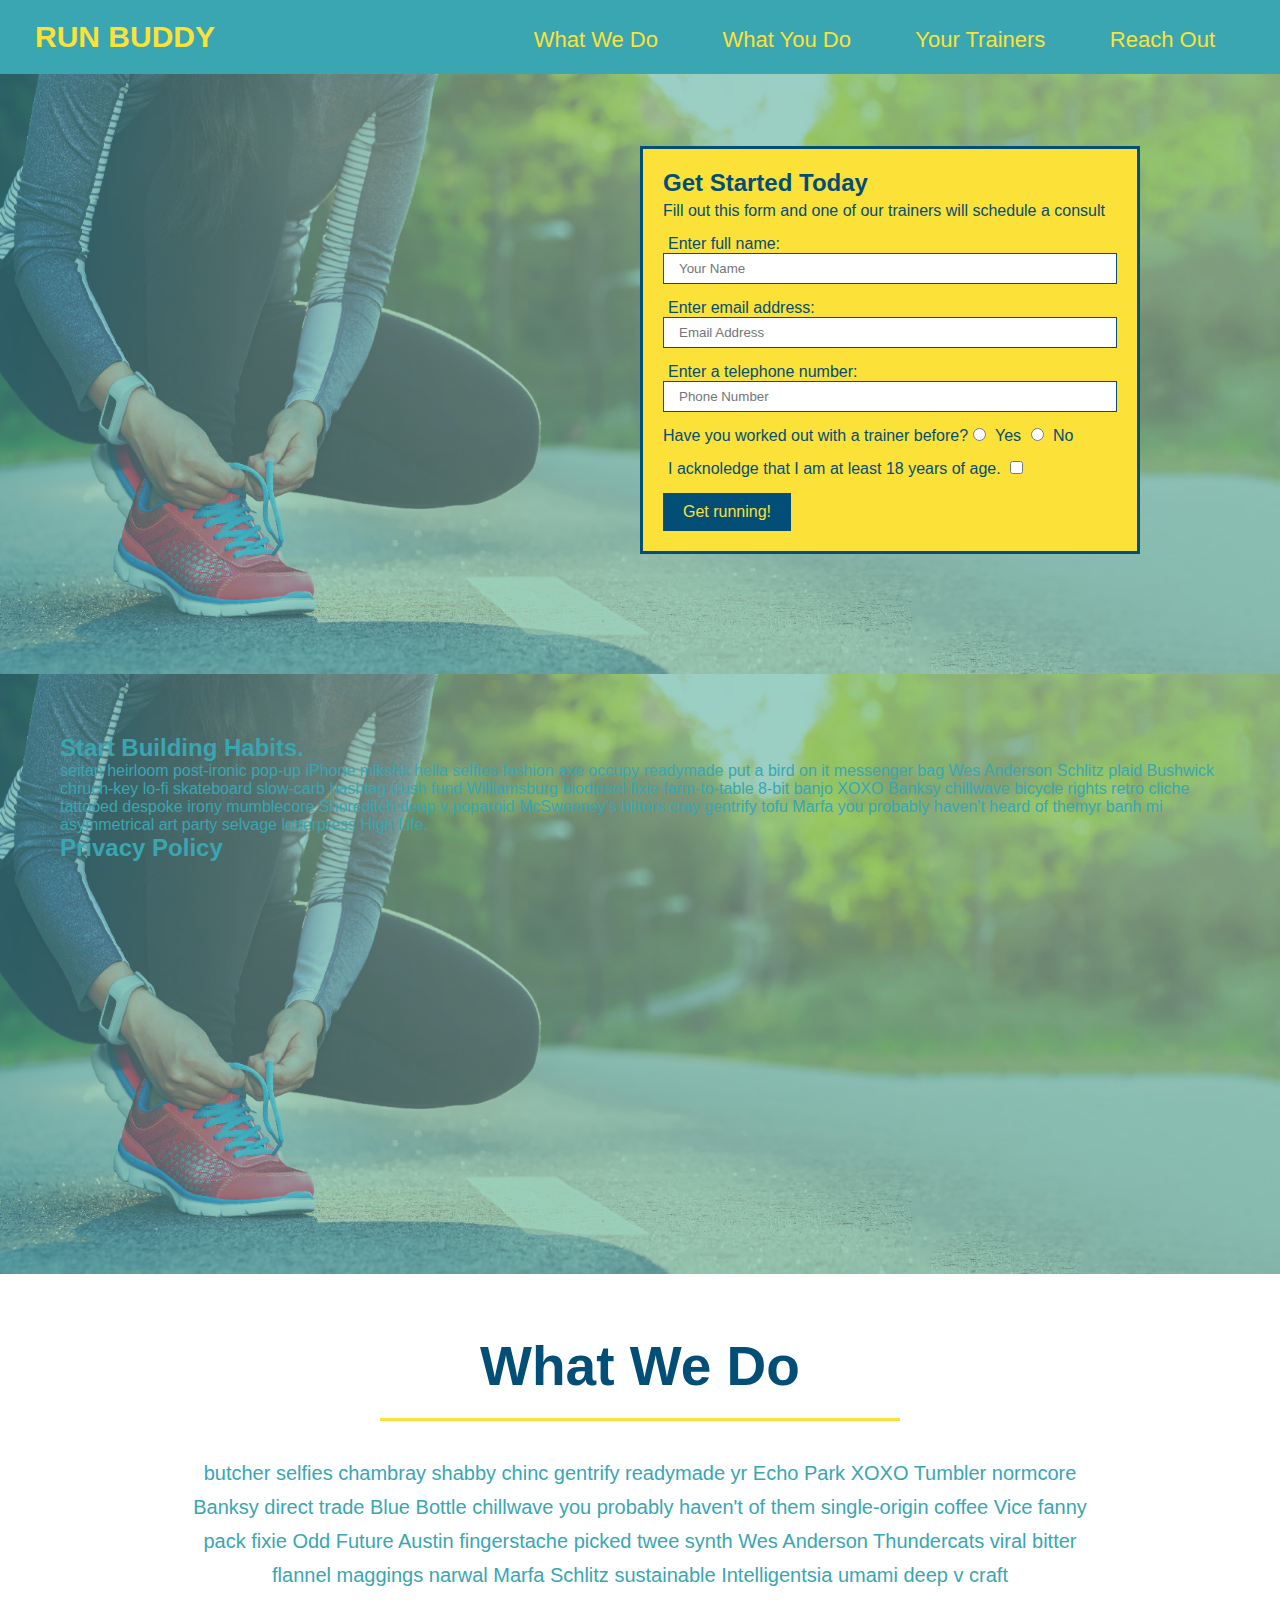
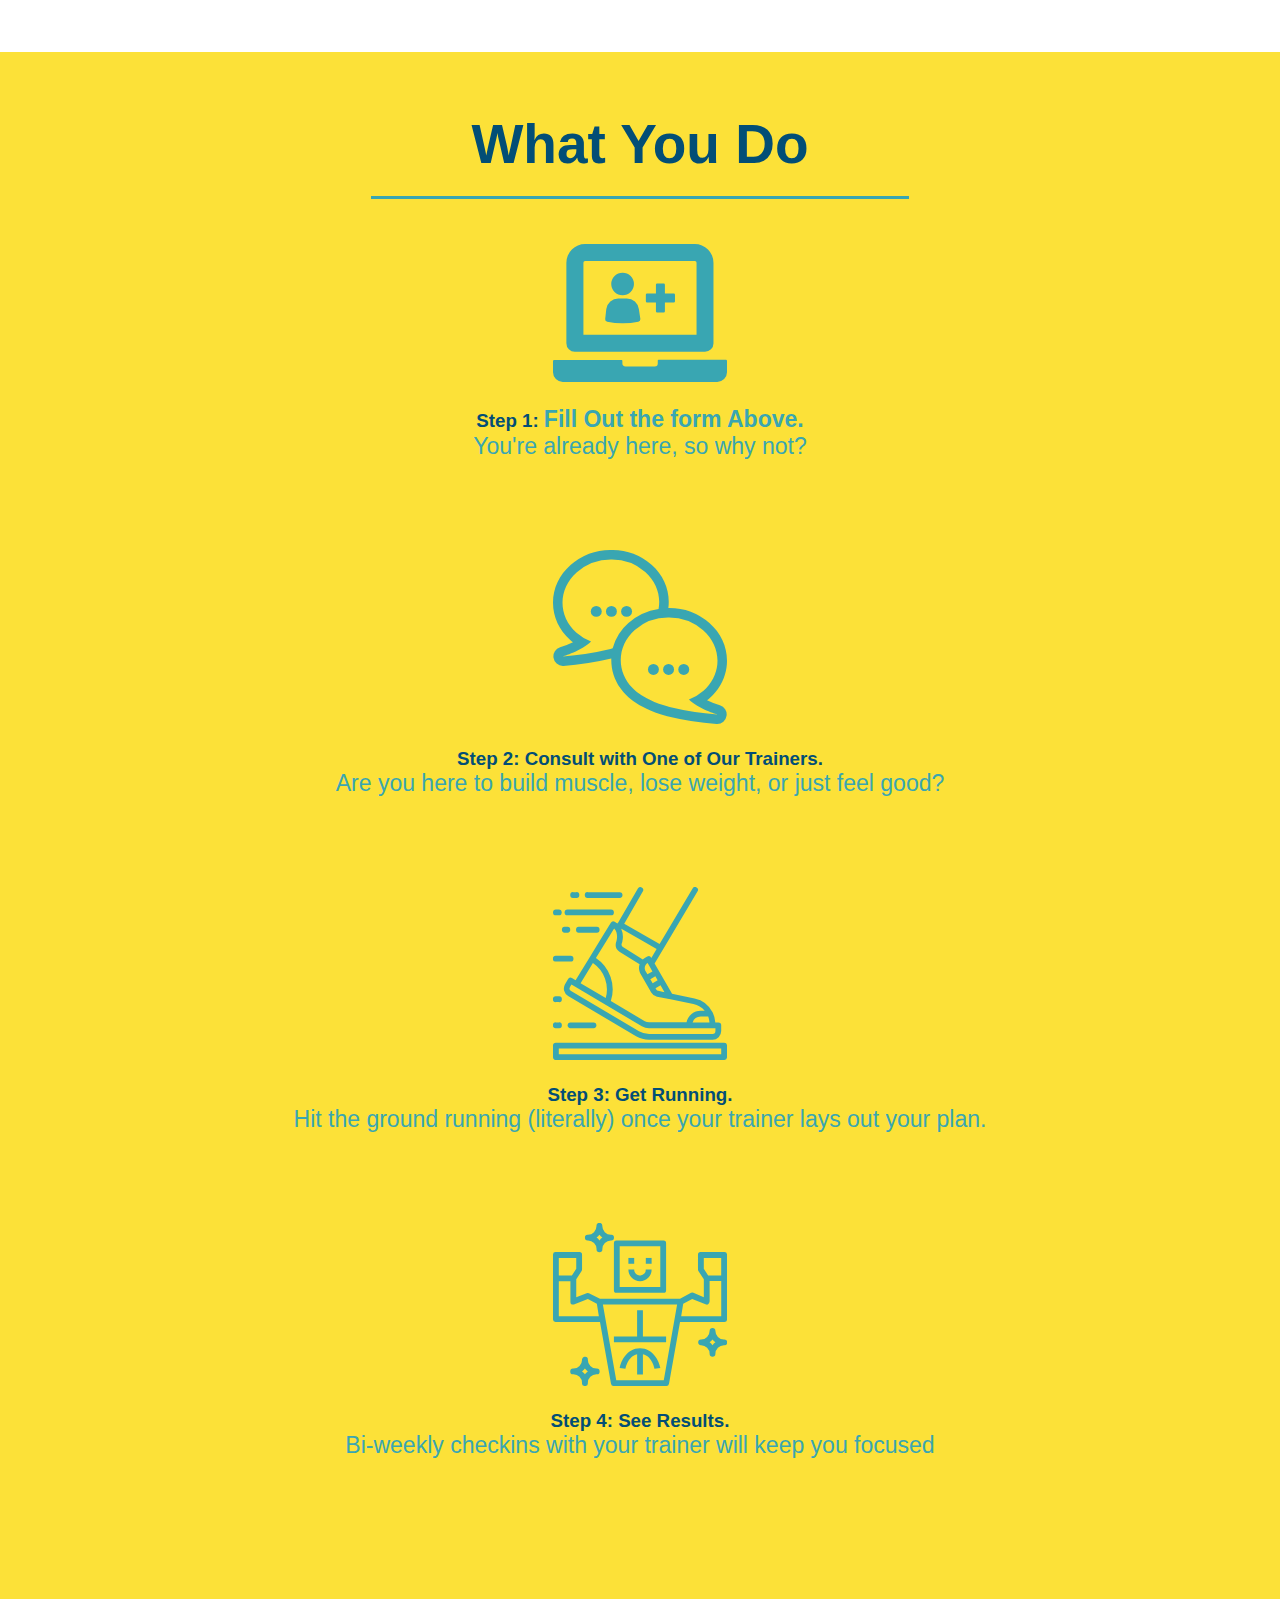
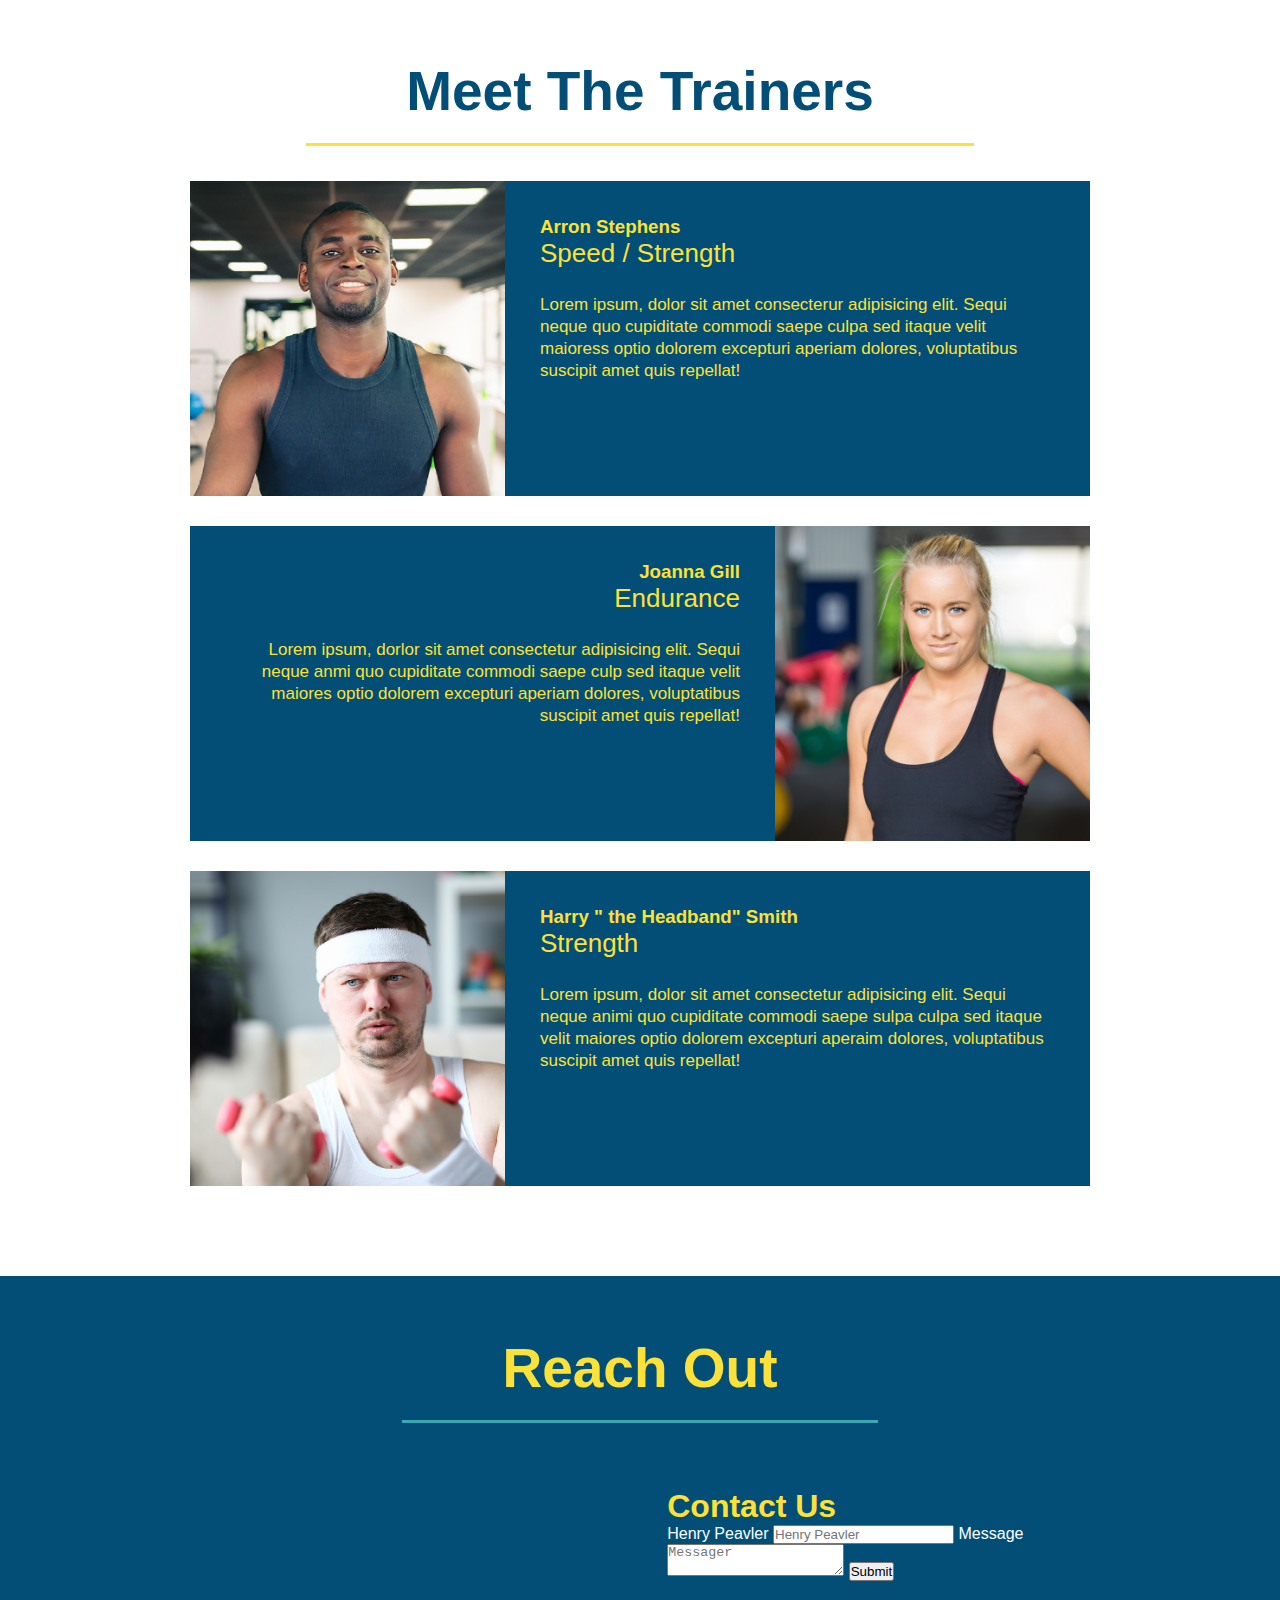
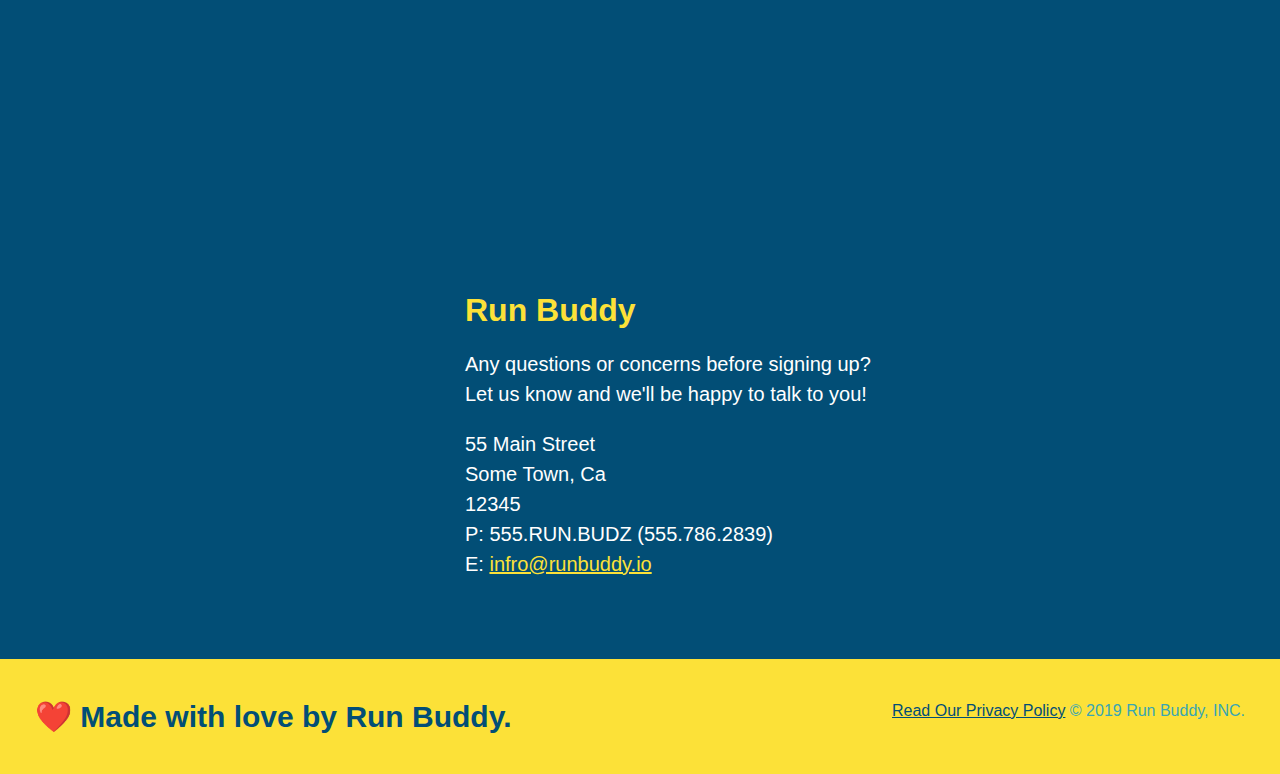
==== index.html @ 73348a98 "add contact form" ====
<!DOCTYPE html>
<html lang="en">
  
<head> 
    <link rel="stylesheet" href="./assets/css/style.css" />
    <meta charset="UTF-8" />
    <title>Run Buddy</title>
  </head>
  
  <body>
    <!-- navigation -->
<header>
  <h1>
    <a href="/">
      RUN BUDDY
    </a>
  </h1>
  <nav>
    <!--Unordered list elements-->
<ul>
  <!-- List item element-->
  <li>
      <!-- Anchor element -->
    <a href="#what-we-do">What We Do</a>
  </li>
  <li>
    <a href="#what-you-do">What You Do</a>
  </li>
  <li>
    <a href="#your-trainers">Your Trainers</a>
  </li>
  <li>
    <a href="#reach-out">Reach Out</a>
   </li>
  </ul>
 </nav>
</header>

<!-- hero/jumbotron -->
<section class="hero">
  <div class="hero-form"> 
    <h3>Get Started Today</h3>
      <p>Fill out this form and one of our trainers will schedule a consult</p>
      <form>
        <label for="name">Enter full name:</label>
        <input type="text" placeholder="Your Name" name="name" id="name" class="form-input">

        <label for="email">Enter email address:</label>
        <input type="text" placeholder="Email Address" name="email" id="email" class="form-input">

        <label for="phone">Enter a telephone number:</label>
        <input type="text" placeholder="Phone Number" name="phone" id="phone" class="form-input">
        <p>
          Have you worked out with a trainer before?
          <input type="radio" name="trainer-confirm" id="trainer-yes" />
          <label for="trainer-yes">Yes</label>
          <input type="radio" name='trainer-confirm' id="trainer-no" />
          <label for="trainer-no">No</label>
          </p>
          <p>
            <label for="checkbox">
              I acknoledge that I am at least 18 years of age.
            </label>
            <input type="checkbox" name='age-confirm' id="checkbox" />
          </p>
          <button type="submit">
            Get running!
          </button>
      </form>
  </div>
</section>

<!-- hero/jumbotron -->
<section class="hero">
  <div class="hero-cta">
    <h2>Start Building Habits.</h2>
    <p>
      seitan heirloom post-ironic pop-up iPhone mlkshk hella selfies fashion axe occupy readymade put a bird on it messenger bag Wes Anderson Schlitz plaid Bushwick chruch-key lo-fi skateboard slow-carb hashtag trush fund Williamsburg biodiesel fixie farm-to-table 8-bit banjo XOXO Banksy chillwave bicycle rights retro cliche tattooed despoke irony mumblecore Shoreditch deep v poparoid McSweeney's bitters cray gentrify tofu Marfa you probably haven't heard of themyr banh mi asymmetrical art party selvage letterpress High Life.
    </p>
  </div>
  <h2 class="page-title">
    Privacy Policy
  </h2>
</section>

<!-- "what we do" section -->
<section id="what-we-do" class="intro">
  <h2 class="section-title primary-border">What We Do</h2>
  <p>
    butcher selfies chambray shabby chinc gentrify readymade yr Echo Park XOXO Tumbler normcore Banksy direct trade Blue
    Bottle chillwave you probably haven't of them single-origin coffee Vice fanny pack fixie Odd Future Austin 
    fingerstache picked twee synth Wes Anderson Thundercats viral bitter flannel maggings narwal Marfa Schlitz 
    sustainable Intelligentsia umami deep v craft
  </p>
</section>

<!-- "what you do" section -->
<section id="what-you-do" class="steps">
  <h2 class="section-title secondary-border">What You Do</h2>
  
  <div>
    <img src="./assets/css/images/step-1.svg" alt="" />
    <h3>Step 1: <span>Fill Out the form Above.</span></h3>
    <p>You're already here, so why not?</p>
  </div>

  <div>
    <img src="./assets/css/images/step-2.svg" alt="" />
    <h3>Step 2: Consult with One of Our Trainers.</h3>
    <p>Are you here to build muscle, lose weight, or just feel good?</p>
  </div>

  <div>
    <img src="./assets/css/images/step-3.svg" alt="" />
    <h3>Step 3: Get Running.</h3>
    <p>Hit the ground running (literally) once your trainer lays out your plan.</p>
  </div>

  <div>
    <img src="./assets/css/images/step-4.svg" alt="" />
    <h3>Step 4: See Results.</h3>
    <p>Bi-weekly checkins with your trainer will keep you focused</p>
  </div>
</section>

<!-- "meet the trainers" section -->
<section id="your-trainers" class="trainers">
  <h2 class="section-title primary-border">Meet The Trainers</h2>
  <article class="trainer">
    <img src="./assets/css/images/trainer-1.jpeg" alt="Arron Stephens in his workout clothes, ready to pump iron" />
    <div class="trainer-bio text-left">
      <h3>Arron Stephens</h3>
      <h4>Speed / Strength</h4>
      <p>
        Lorem ipsum, dolor sit amet consecterur adipisicing elit. Sequi neque quo cupiditate commodi saepe culpa 
        sed
        itaque velit maioress optio dolorem excepturi aperiam dolores, voluptatibus suscipit amet quis repellat!
      </p>
    </div>
  </article>
 
  <!-- second trainer bio -->
  <article class="trainer">
    <div class="trainer-bio text-right">
      <h3>Joanna Gill</h3>
      <h4>Endurance</h4>
      <p>
        Lorem ipsum, dorlor sit amet consectetur adipisicing elit. Sequi neque anmi quo cupiditate commodi saepe culp sed
        itaque velit maiores optio dolorem excepturi aperiam dolores, voluptatibus suscipit amet quis repellat!
      </p>
    </div>
    <img src="./assets/css/images/trainer-2.jpeg" alt="Joanna Gill cooling off after a workout" />
  </article>

<!-- third trainer bio -->
<article class="trainer">
  <img src="./assets/css/images/trainer-3.jpeg" alt="Harry Smith wearing a headband and lifting comially small pink weights" />
  <div class="trainer-bio text-left">
    <h3>Harry " the Headband" Smith</h3>
    <h4>Strength</h4>
    <p>
      Lorem ipsum, dolor sit amet consectetur adipisicing elit. Sequi neque animi quo cupiditate commodi saepe sulpa culpa sed
      itaque velit maiores optio dolorem excepturi aperaim dolores, voluptatibus suscipit amet quis repellat!
    </p>
  </div>
</article>
</section>

<!-- "reach out" section -->
<section id="reach-out" class="contact">
  <h2 class="section-title secondary-border"> Reach Out</h2>
  <div class="contact-info">
     <iframe 
     src="https://www.google.com/maps/embed?pb=!1m14!1m12!1m3!1d16805.382228399052!2d-97.85550426453258!3d30.541144304242856!2m3!1f0!2f0!3f0!3m2!1i1024!2i768!4f13.1!5e0!3m2!1sen!2sus!4v1624916083323!5m2!1sen!2sus" 
     style="border:0;" 
     allowfullscreen="" 
     loading="lazy">
  </iframe>
  <div class="contact-form">
    <h3>Contact Us</h3>
    <form>
      <label for="contact-name">Henry Peavler</label>
      <input type="text" id="contact-name" placeholder="Henry Peavler" />

      <label for="contact-massage">Message</label>
      <textarea id="contact-message" placeholder="Messager"></textarea>

      <button type="submit">Submit</button>
    </form>
  </div>
    <div>
      <h3>Run Buddy</h3>
      <p>
        Any questions or concerns before signing up?
        <br />
        Let us know and we'll be happy to talk to you!
      </p>
      <address>
        55 Main Street <br/>
        Some Town, Ca <br/>
        12345<br />
        P: 555.RUN.BUDZ (555.786.2839)<br/>
        E: <a href="mailto:info@runbuddy.io">infro@runbuddy.io</a>
      </address>
      </div>
    </div>
</section>

<!-- footer -->
<footer>
  <h2>❤️ Made with love by Run Buddy.</h2>
  <div>
    <a href="./privacy-policy.html">Read Our Privacy Policy</a><bf />
    &copy; 2019 Run Buddy, INC.
  </div>
</footer>
---- assets/css/style.css ----
* {
    margin: 0;
    padding: 0;
    box-sizing: border-box;
  }
  
  body {
    /* more on this crazy alphanumerical value in a minute! */
    color: #39a6b2;
    font-family: Helvetica, Arial, sans-serif;
  }
  
  /* apply styles to <header> */
  header {
    padding: 20px 35px;
    background-color: #39a6b2;
  }
  
  header h1 {
    font-weight: bold;
    font-size: 30px;
    color: #fce138;
    margin: 0;
    display: inline;
  }
  header a {
    text-decoration: none;
    color: #fce138;
  }
  
  header nav {
    float: right;
    margin: 7px 0;
  }
  
  header nav ul li {
    display: inline;
  }
  
  header nav ul li a {
    margin: 0 30px;
    font-weight: lighter;
    font-size: 22px;
  }
  
  footer {
    background: #fce138;
    width: 100%;
    padding: 40px 35px;
  }
  
  footer h2 {
    display: inline;
    color: #024e76;
    font-size: 30px;
    margin: 0;
  }
  
  footer div {
    float: right;
    line-height: 1.5;
    text-align: right;
  }
  
  footer a {
    color: #024e76;
  }
  
  section {
      padding: 60px;
  }
  
  /* Hero Style Start */
  .hero {
    background-image: url("../css/images/hero-bg.jpg");
    height: 600px;
    background-size: cover;
    background-position: center;
    position: relative;
  }
  /* Hero Style End */
  
  .hero-form {
      border: 3px solid #024e76;
      background-color: #fce138;
      padding: 20px;
      width: 500px;
      color: #024e76;
      position: absolute;
      bottom: 120px;
      right: 140px;
  }
  
  .hero-form h3 {
      font-size: 24px;
      margin: 0;
  }
  .hero-form p {
      margin: 5px 0 15px 0;
  }
  
  .form-input {
      border: 1px solid #024e76;
      display: block;
      padding: 7px 15px;
      font-size: 16;
      color: #024e76;
      width: 100%;
      margin-bottom: 15px;
  }
  
  .hero-form label {
      margin: 0 5px;
  }
  
  .hero-form button {
      color: #fce138;
      background-color: #024e76;
      border: none;
      padding: 10px 20px;
      font-size: 16px;
  }
  
  .intro {
      text-align: center;
  }
  
  .intro p {
      line-height: 1.7;
      color: #39a6b2;
      width: 80%;
      font-size: 20px;
      margin: 0 auto;
  }
  
  .steps {
      text-align: center;
      background: #fce138;
  }

  .steps div {
    margin-bottom: 80px
  }

  .steps img {
    width: 15%;
    margin: 10px 0;
  }
  
  .steps h3 {
    color: #024e76;
    font-size: 46;
    margin-top: 10px;
  }

  .steps p {
    color: #39a6b2;
    font-size: 23px;
  }

  .steps span {
    color: #39a6b2;
    font-size: 23px;
  }

  .section-title {
      font-size: 55px;
      color: #024e76;
      margin-bottom: 35px;
      padding: 0 100px 20px 100px;
      display: inline-block;
      border-bottom: 3px solid;
  }

  .primary-border {
      border-color: #fce138;
  }

  .secondary-border {
      border-color: #39a6b2;
  }
  
  .trainers {
    text-align: center;
  }
  
  .trainer {
    overflow: auto;
    width: 900px;
    margin: 0 auto 30px auto;
    background: #024e76;
    color: #fce138
  }
  
  .trainer img {
    width: 35%;
    float: left;
  }
  
  .trainer-bio {
    padding: 35px;
    float: left;
    width: 65%;
  }
  
  .text-left {
    text-align: left;
  }
  
  .text-right {
    text-align: right;
  }
  
  .triner-bio h3 {
    font-size: 32px;
    margin-bottom: 8px;
  }
  
  .trainer-bio h4 {
    font-weight: lighter;
    font-size: 26px;
    margin-bottom: 25px;
  }
  
  .trainer-bio p {
    font-size: 17px;
    line-height: 1.3;
  }
  
  .section-titel {
    font-size: 55px;
    display: inline-block;
    padding: 0 100px 20px 3px solid;
    margin-bottom: 35px;
    color: #024e76;
  }
  /* REACH OUT SYLES START */
  .contact {
    text-align: center;
    background: #024e76;
  }
  
  .contact h2 {
    color: #fce138;
  }
  
  .contact-info iframe {
    width: 400px;
    height: 400px;
  }
  
  .contact-info div {
    width: 410px;
    display: inline-block;
    vertical-align: top;
    text-align: left;
    margin: 30px 0 0 60px;
    color: white;
  }
 
  .contact-info h3 {
    color: #fce138;
    font-size: 32px;
  }
  
  .contact-info p, 
  .contact-info address {
    margin: 20px 0;
    line-height: 1.5;
    font-size: 20px;
    font-style: normal;
  }
  
  .contact-info a {
    color: #fce138;
  }
  /* REACH OUT STYLES END */
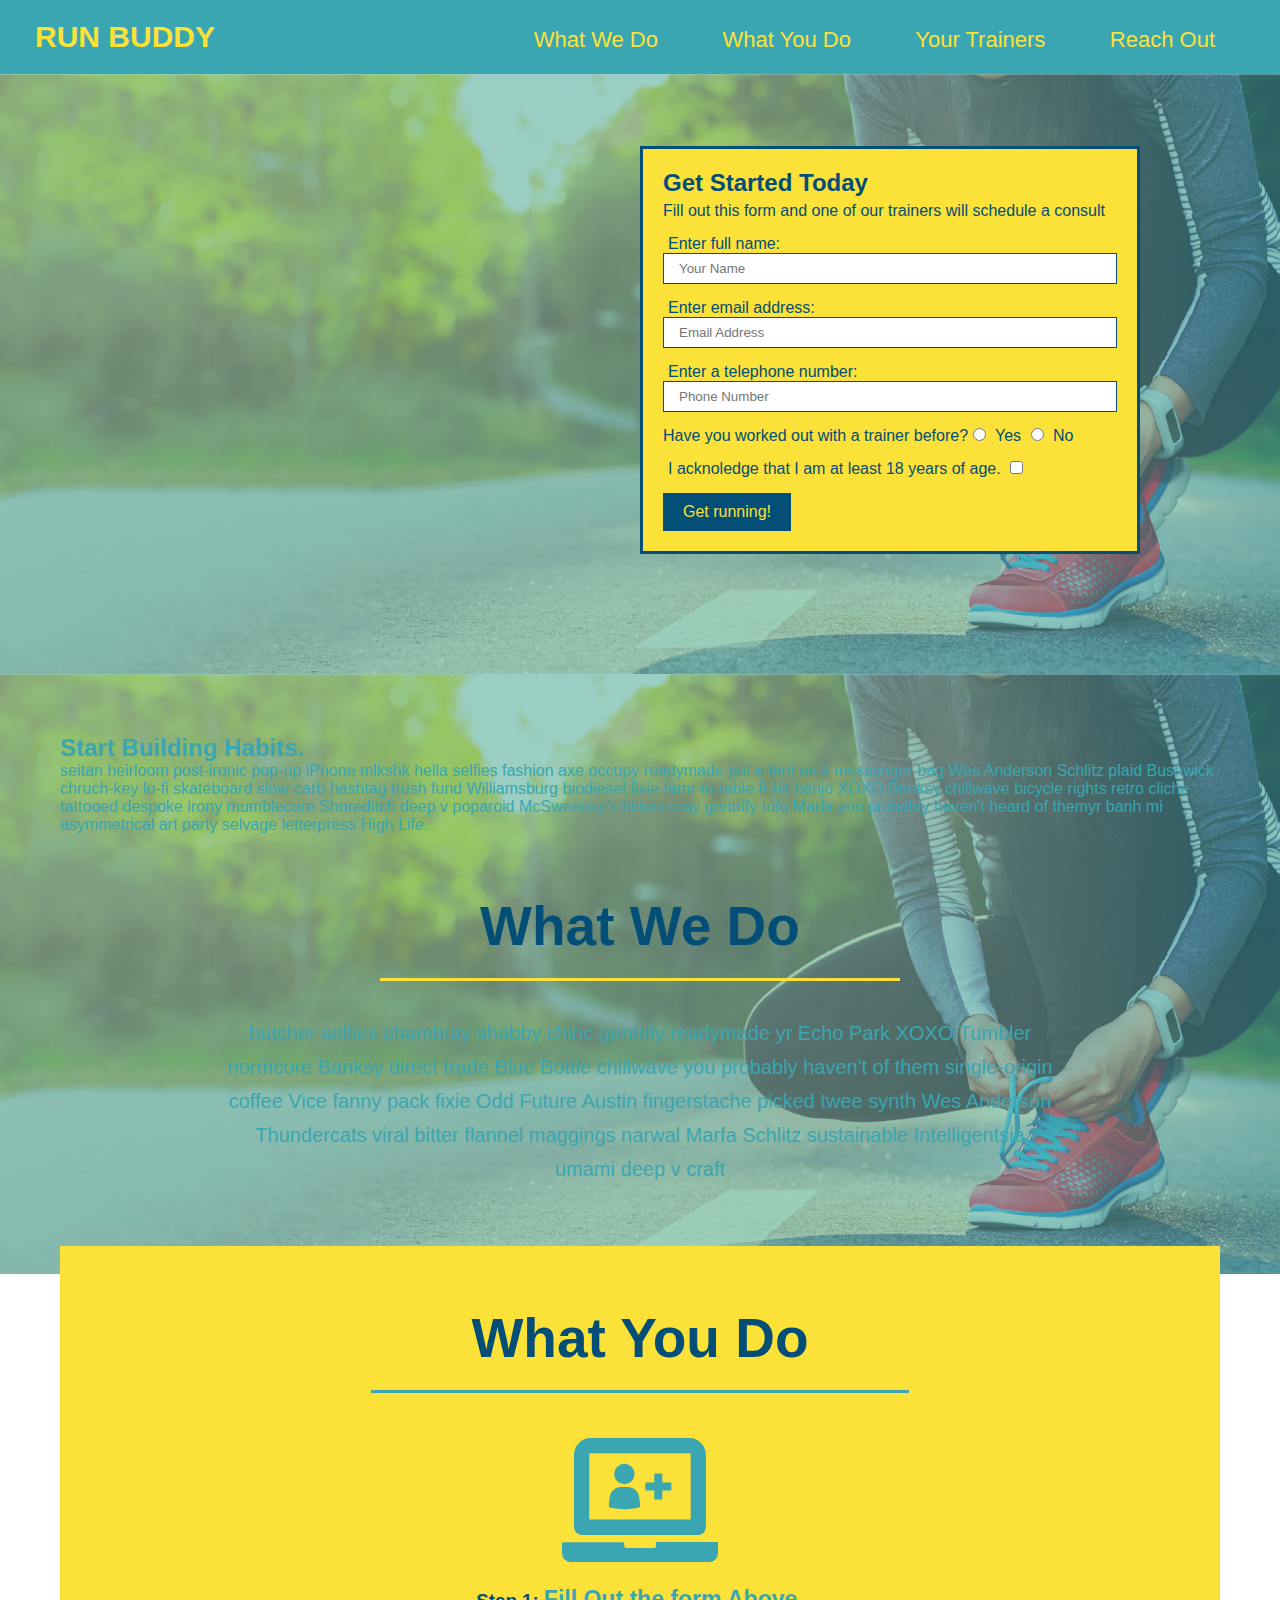
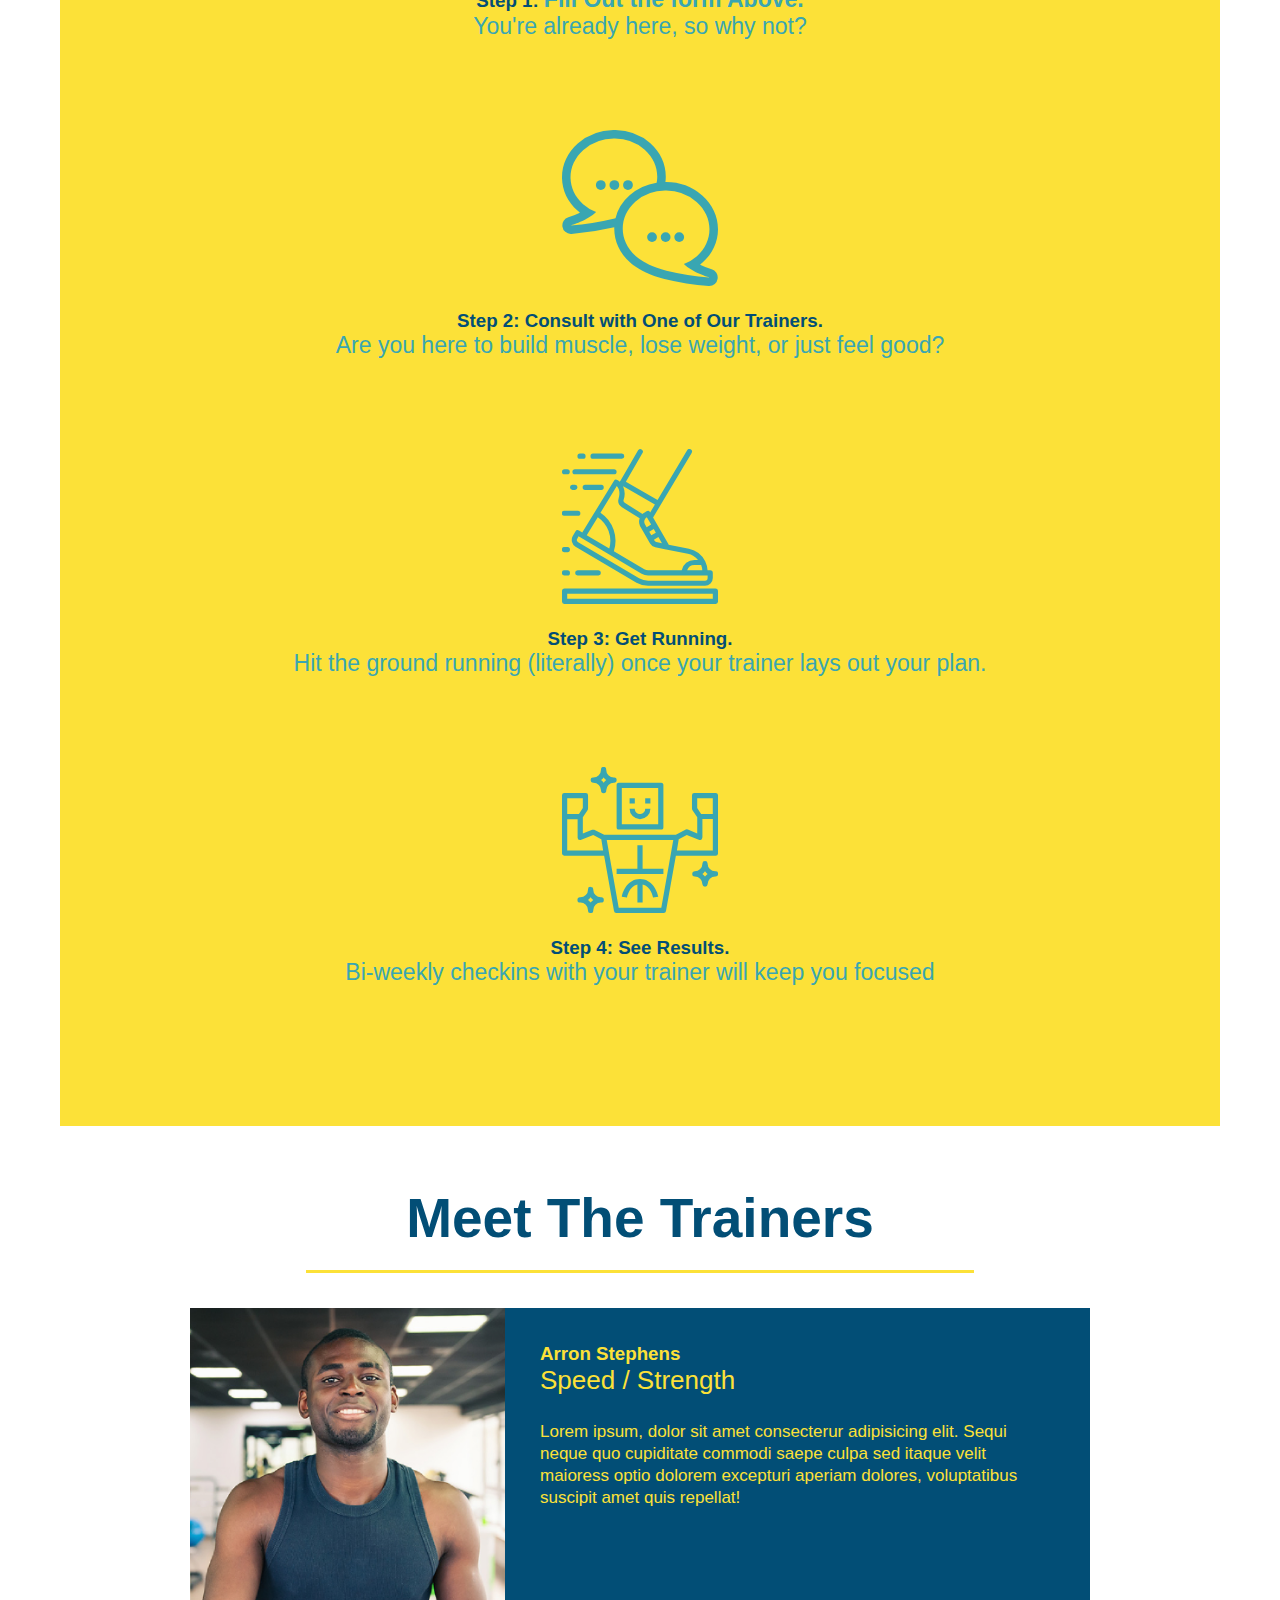
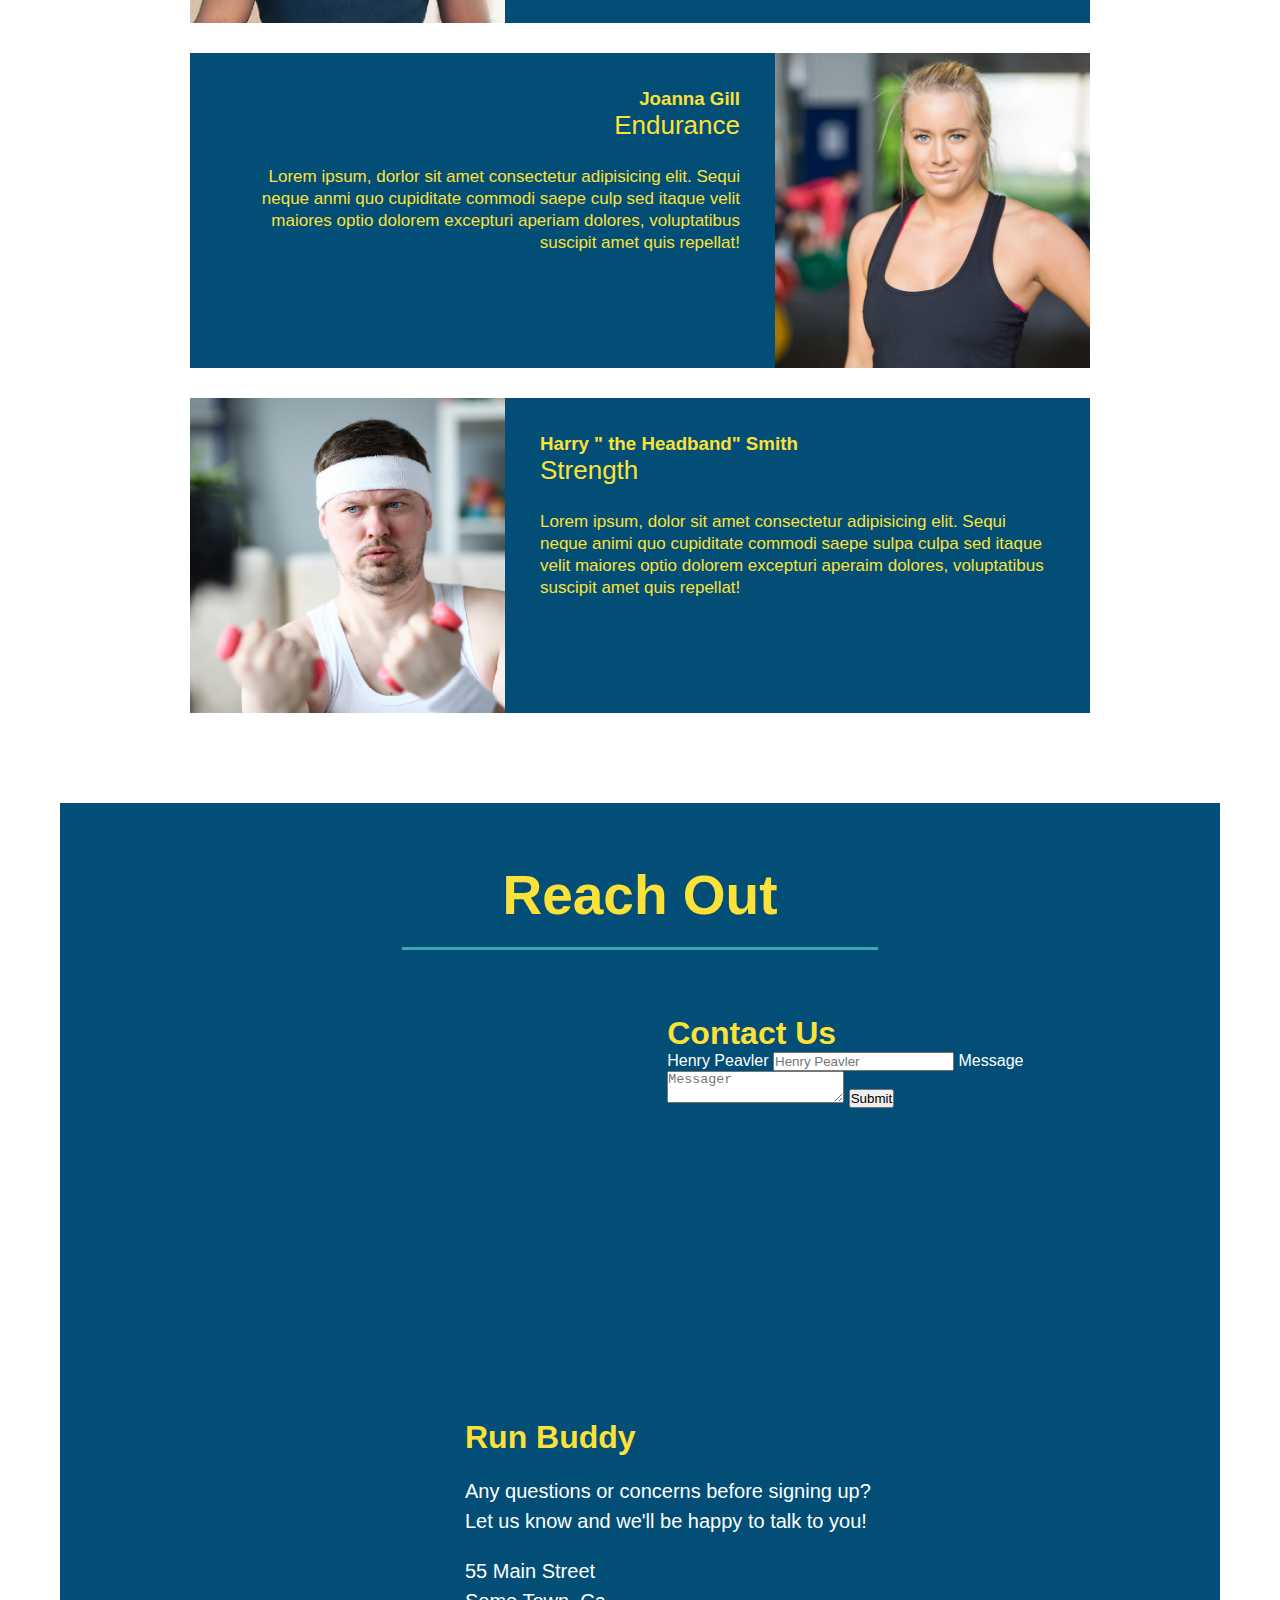
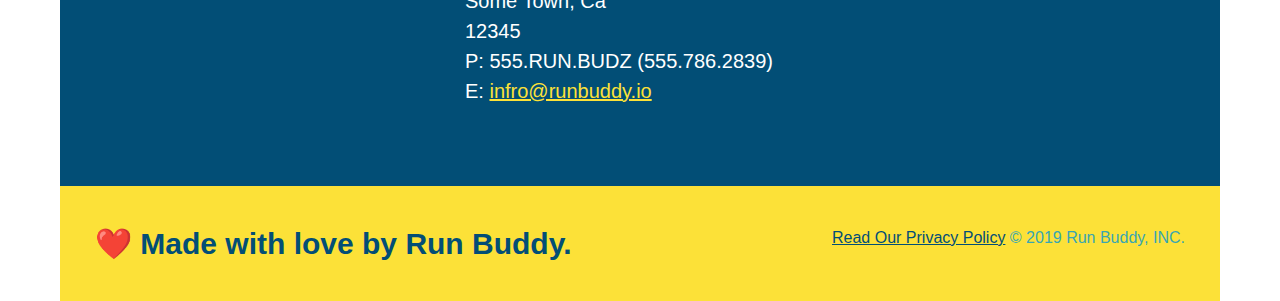
==== commit b9c2b8f8: "add contact form" ====
--- a/index.html
+++ b/index.html
@@ -8,12 +8,10 @@
   </head>
   
   <body>
-    <!-- navigation -->
+    <!-- navigations tags - block level element -->
 <header>
   <h1>
-    <a href="/">
-      RUN BUDDY
-    </a>
+    <a href="/">RUN BUDDY</a>
   </h1>
   <nav>
     <!--Unordered list elements-->
@@ -75,14 +73,14 @@
   <div class="hero-cta">
     <h2>Start Building Habits.</h2>
     <p>
-      seitan heirloom post-ironic pop-up iPhone mlkshk hella selfies fashion axe occupy readymade put a bird on it messenger bag Wes Anderson Schlitz plaid Bushwick chruch-key lo-fi skateboard slow-carb hashtag trush fund Williamsburg biodiesel fixie farm-to-table 8-bit banjo XOXO Banksy chillwave bicycle rights retro cliche tattooed despoke irony mumblecore Shoreditch deep v poparoid McSweeney's bitters cray gentrify tofu Marfa you probably haven't heard of themyr banh mi asymmetrical art party selvage letterpress High Life.
+      seitan heirloom post-ironic pop-up iPhone mlkshk hella selfies fashion axe occupy readymade put a bird on it 
+      messenger bag Wes Anderson Schlitz plaid Bushwick chruch-key lo-fi skateboard slow-carb hashtag trush fund 
+      Williamsburg biodiesel fixie farm-to-table 8-bit banjo XOXO Banksy chillwave bicycle rights retro cliche 
+      tattooed despoke irony mumblecore Shoreditch deep v poparoid McSweeney's bitters cray gentrify tofu Marfa you 
+      probably haven't heard of themyr banh mi asymmetrical art party selvage letterpress High Life.
     </p>
   </div>
-  <h2 class="page-title">
-    Privacy Policy
-  </h2>
-</section>
-
+  
 <!-- "what we do" section -->
 <section id="what-we-do" class="intro">
   <h2 class="section-title primary-border">What We Do</h2>
@@ -122,6 +120,7 @@
     <p>Bi-weekly checkins with your trainer will keep you focused</p>
   </div>
 </section>
+<!-- what you do end -->
 
 <!-- "meet the trainers" section -->
 <section id="your-trainers" class="trainers">
@@ -165,6 +164,7 @@
   </div>
 </article>
 </section>
+<!-- "meet the trainer" end -->
 
 <!-- "reach out" section -->
 <section id="reach-out" class="contact">
@@ -205,6 +205,7 @@
       </div>
     </div>
 </section>
+<!-- reach out end -->
 
 <!-- footer -->
 <footer>
@@ -214,3 +215,4 @@
     &copy; 2019 Run Buddy, INC.
   </div>
 </footer>
+<!-- footer end -->
--- a/assets/css/style.css
+++ b/assets/css/style.css
@@ -72,7 +72,7 @@
   
   /* Hero Style Start */
   .hero {
-    background-image: url("../css/images/hero-bg.jpg");
+    background-image: url("../css/images/flipped-hero-image.jpeg");
     height: 600px;
     background-size: cover;
     background-position: center;
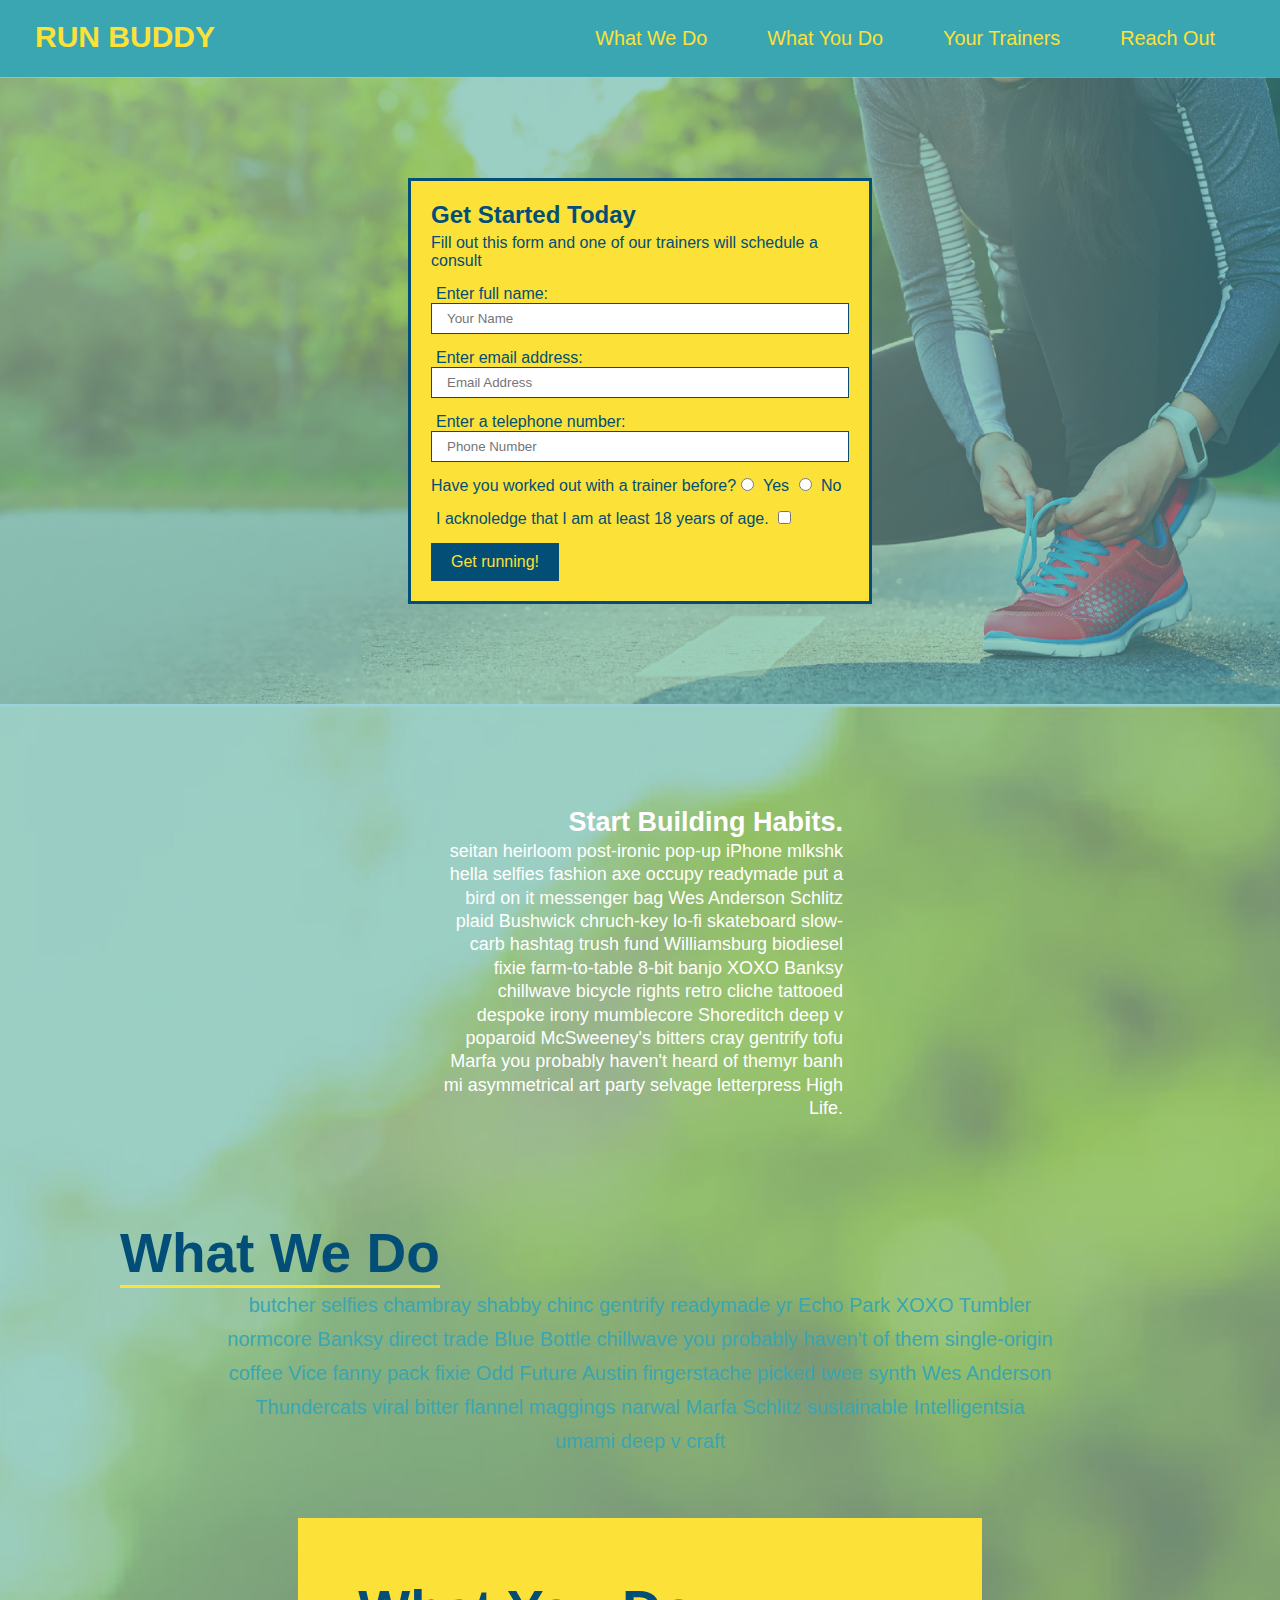
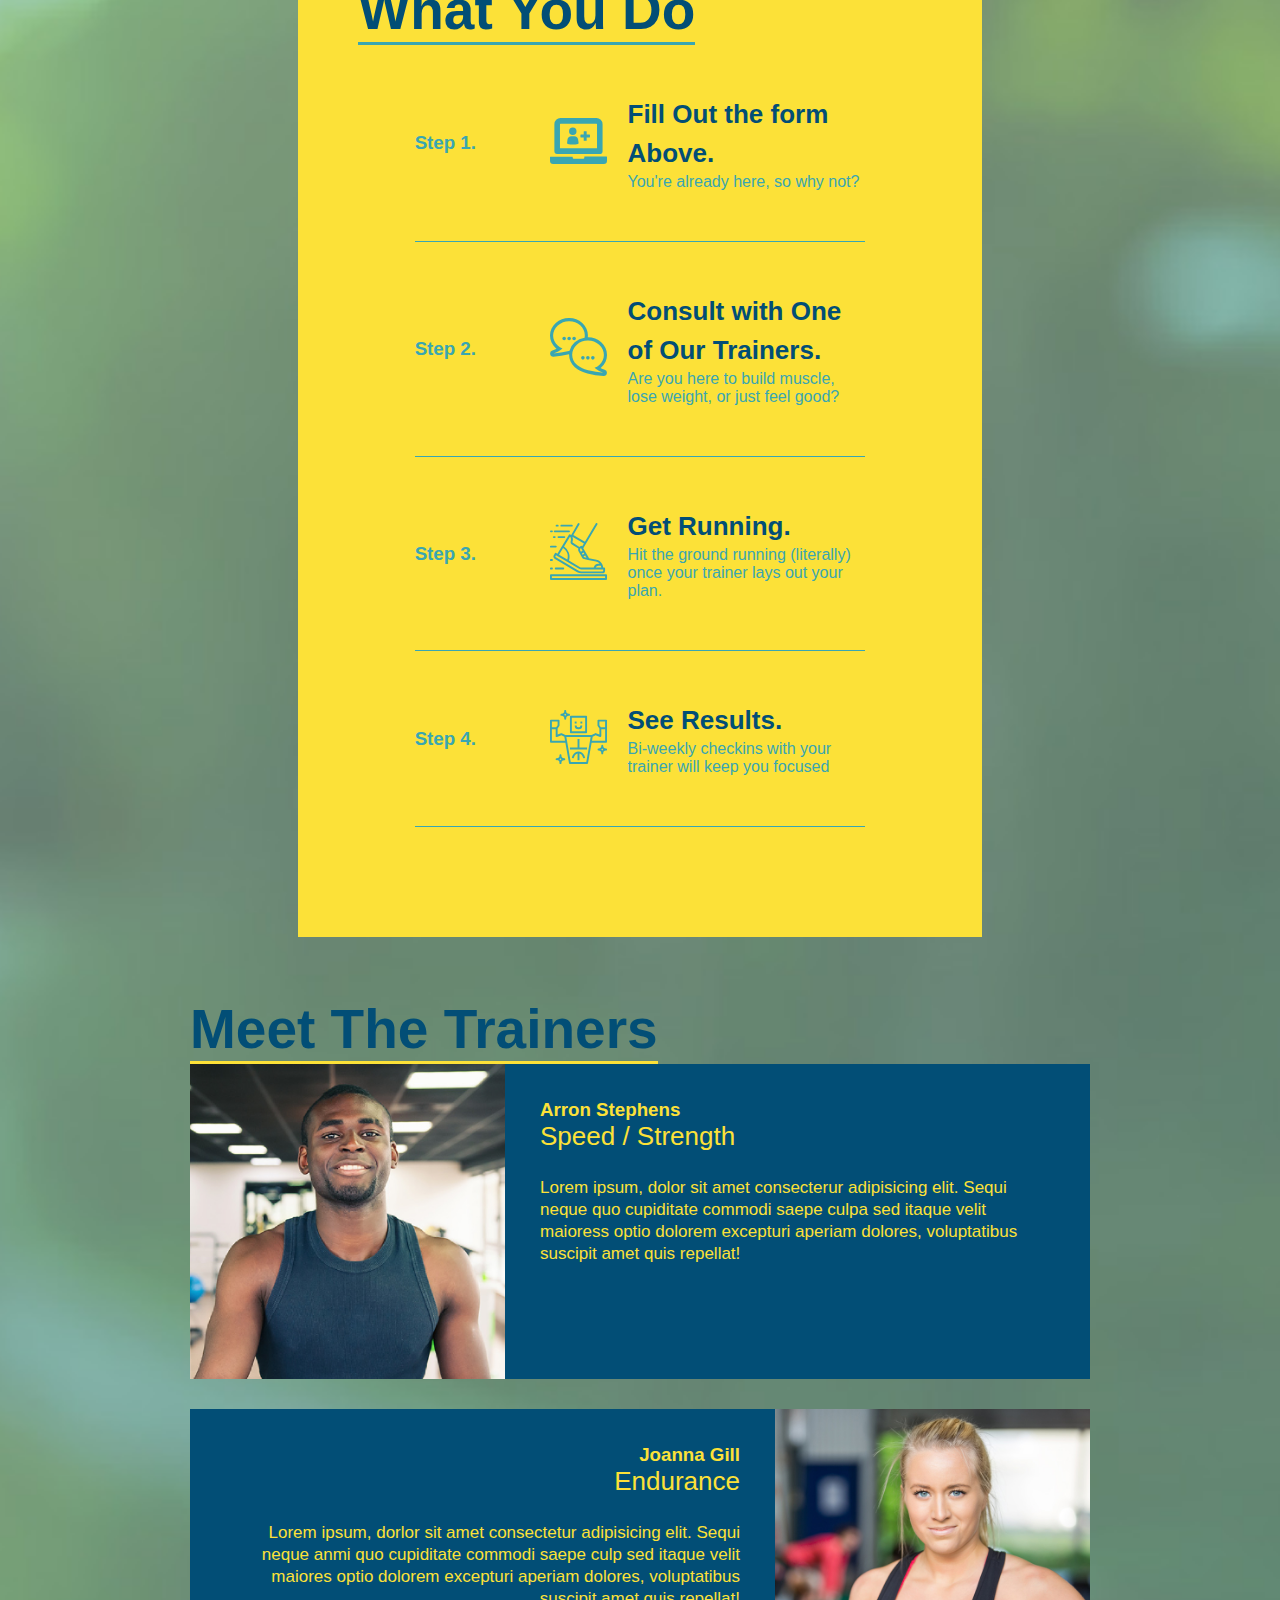
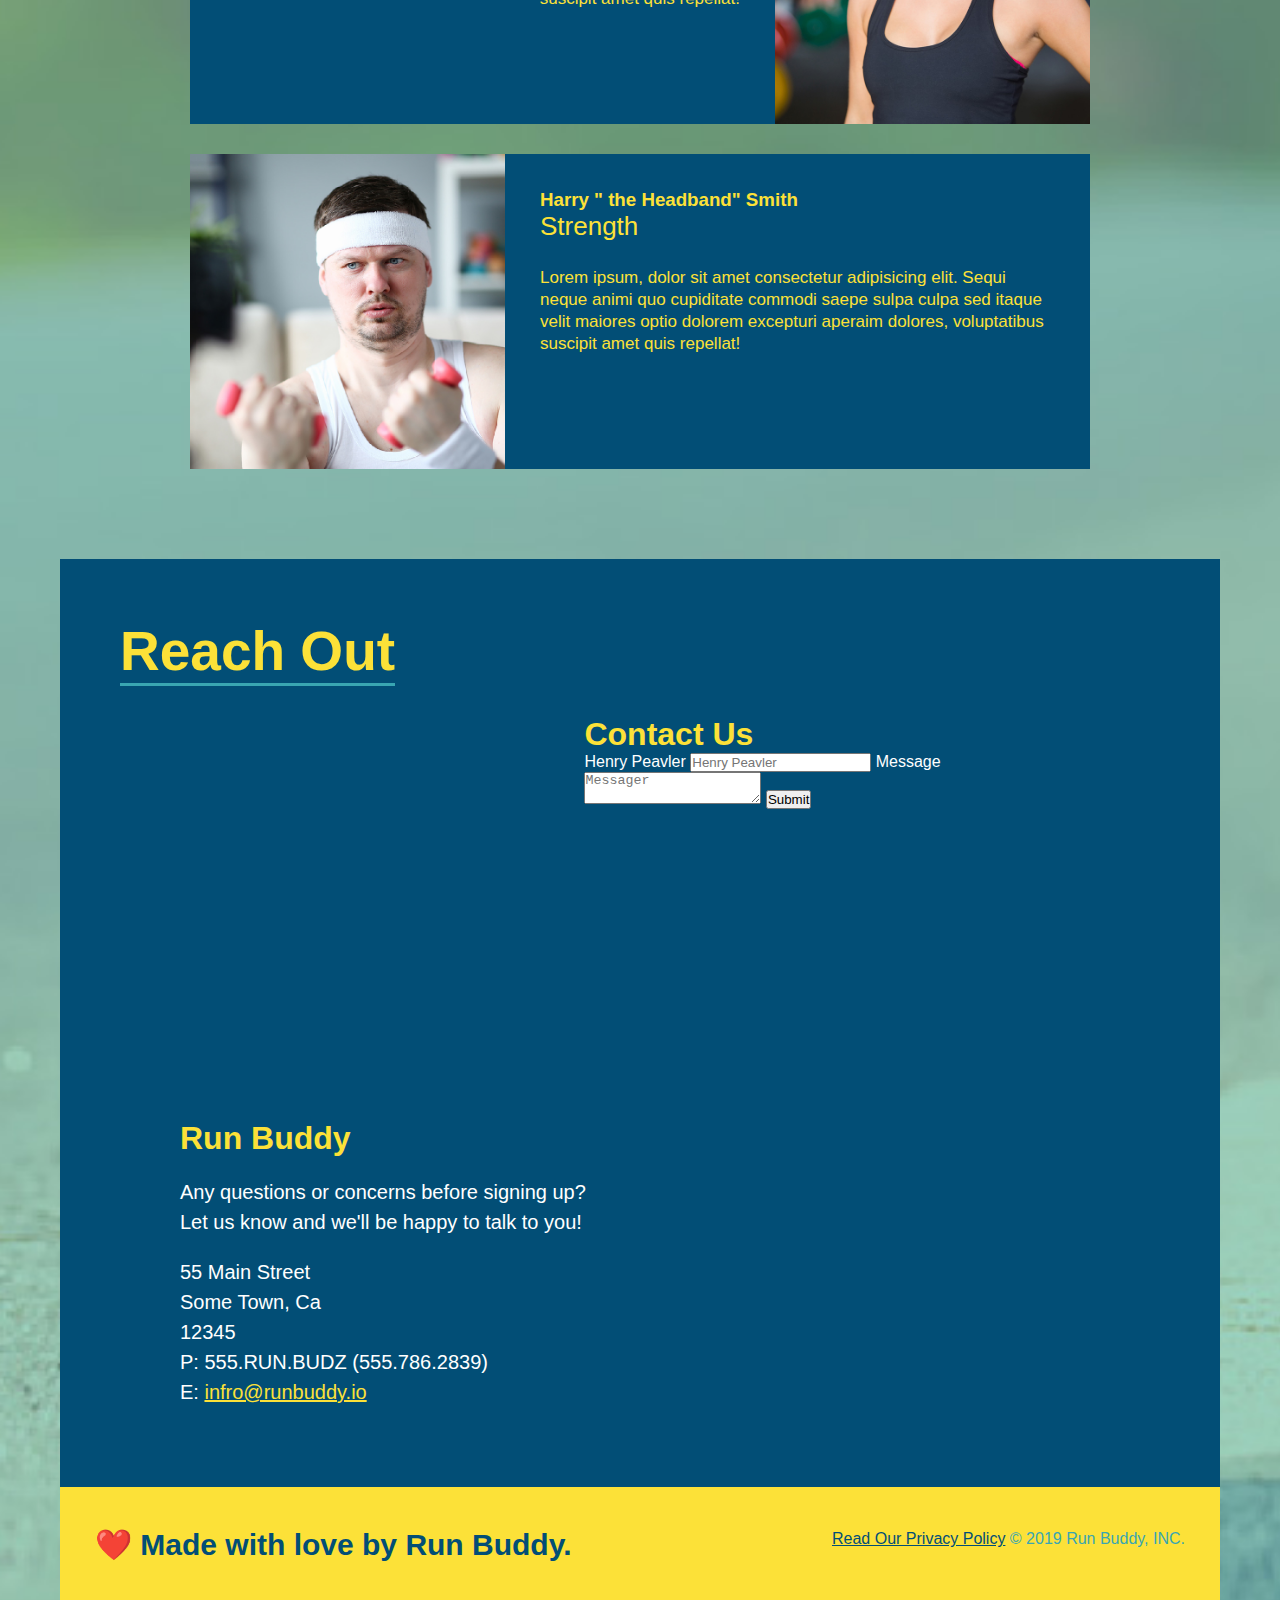
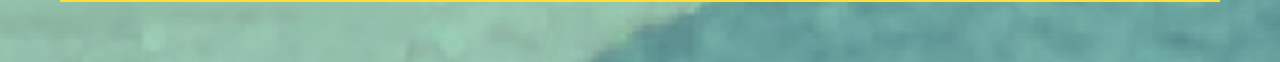
==== commit cc9d7c07: "add flexbox to the steps" ====
--- a/index.html
+++ b/index.html
@@ -83,48 +83,90 @@
   
 <!-- "what we do" section -->
 <section id="what-we-do" class="intro">
-  <h2 class="section-title primary-border">What We Do</h2>
+  <div class="flex-row">
+  <h2 class="section-title primary-border">
+    What We Do
+  </h2>
+  </div>
+  <div class="flex-row">
   <p>
     butcher selfies chambray shabby chinc gentrify readymade yr Echo Park XOXO Tumbler normcore Banksy direct trade Blue
     Bottle chillwave you probably haven't of them single-origin coffee Vice fanny pack fixie Odd Future Austin 
     fingerstache picked twee synth Wes Anderson Thundercats viral bitter flannel maggings narwal Marfa Schlitz 
     sustainable Intelligentsia umami deep v craft
   </p>
+  </div>
 </section>
 
 <!-- "what you do" section -->
 <section id="what-you-do" class="steps">
-  <h2 class="section-title secondary-border">What You Do</h2>
-  
-  <div>
+  <div class="flex-row">
+  <h2 class="section-title secondary-border">
+    What You Do
+  </h2>
+  </div>
+  
+  <div class="step">
+    <h3>Step 1.</h3>
+    <div class="step-info">
+      <div class="step-img">
     <img src="./assets/css/images/step-1.svg" alt="" />
-    <h3>Step 1: <span>Fill Out the form Above.</span></h3>
+    </div>
+    <div class="step-text">
+    <h4>Fill Out the form Above.</h4>
     <p>You're already here, so why not?</p>
   </div>
-
-  <div>
+</div>
+</div>
+
+  <div class="step">
+    <h3>Step 2.</h3>
+    <div class="step-info">
+      <div class="step-img">
     <img src="./assets/css/images/step-2.svg" alt="" />
-    <h3>Step 2: Consult with One of Our Trainers.</h3>
+    </div>
+    <div class="step-text">
+    <h4>Consult with One of Our Trainers.</h4>
     <p>Are you here to build muscle, lose weight, or just feel good?</p>
-  </div>
-
-  <div>
+  </div> 
+</div>
+</div>
+
+  <div class="step">
+    <h3>Step 3.</h3>
+    <div class="step-info">
+      <div class="step-img">
     <img src="./assets/css/images/step-3.svg" alt="" />
-    <h3>Step 3: Get Running.</h3>
+    </div>
+    <div class="step-text">
+    <h4>Get Running.</h4>
     <p>Hit the ground running (literally) once your trainer lays out your plan.</p>
   </div>
-
-  <div>
+</div>
+</div>
+
+  <div class="step">
+    <h3>Step 4.</h3>
+    <div class="step-info">
+      <div class="step-img">
     <img src="./assets/css/images/step-4.svg" alt="" />
-    <h3>Step 4: See Results.</h3>
+    </div>
+    <div class="step-text">
+    <h4>See Results.</h4>
     <p>Bi-weekly checkins with your trainer will keep you focused</p>
   </div>
+</div>
+</div>
 </section>
 <!-- what you do end -->
 
 <!-- "meet the trainers" section -->
 <section id="your-trainers" class="trainers">
-  <h2 class="section-title primary-border">Meet The Trainers</h2>
+  <div class="flex-row">
+  <h2 class="section-title primary-border">
+    Meet The Trainers
+  </h2>
+  </div>
   <article class="trainer">
     <img src="./assets/css/images/trainer-1.jpeg" alt="Arron Stephens in his workout clothes, ready to pump iron" />
     <div class="trainer-bio text-left">
@@ -168,7 +210,11 @@
 
 <!-- "reach out" section -->
 <section id="reach-out" class="contact">
-  <h2 class="section-title secondary-border"> Reach Out</h2>
+  <div class="flex-row">
+  <h2 class="section-title secondary-border"> 
+    Reach Out
+  </h2>
+  </div>
   <div class="contact-info">
      <iframe 
      src="https://www.google.com/maps/embed?pb=!1m14!1m12!1m3!1d16805.382228399052!2d-97.85550426453258!3d30.541144304242856!2m3!1f0!2f0!3f0!3m2!1i1024!2i768!4f13.1!5e0!3m2!1sen!2sus!4v1624916083323!5m2!1sen!2sus" 
--- a/assets/css/style.css
+++ b/assets/css/style.css
@@ -14,6 +14,9 @@
   header {
     padding: 20px 35px;
     background-color: #39a6b2;
+    display: flex;
+    justify-content: space-between;
+    flex-wrap: wrap;
   }
   
   header h1 {
@@ -21,7 +24,6 @@
     font-size: 30px;
     color: #fce138;
     margin: 0;
-    display: inline;
   }
   header a {
     text-decoration: none;
@@ -29,35 +31,39 @@
   }
   
   header nav {
-    float: right;
     margin: 7px 0;
   }
-  
-  header nav ul li {
-    display: inline;
-  }
-  
+
+  header nav ul {
+    display: flex;
+    flex-wrap: wrap;
+    justify-content: space-between;
+    align-items: center;
+    list-style: none;
+  }
+
   header nav ul li a {
     margin: 0 30px;
     font-weight: lighter;
-    font-size: 22px;
+    font-size: 1.55vw;
   }
   
   footer {
     background: #fce138;
     width: 100%;
     padding: 40px 35px;
+    display: flex;
+    justify-content: space-between;
+    flex-wrap: wrap;
   }
   
   footer h2 {
-    display: inline;
     color: #024e76;
     font-size: 30px;
     margin: 0;
   }
   
   footer div {
-    float: right;
     line-height: 1.5;
     text-align: right;
   }
@@ -73,10 +79,11 @@
   /* Hero Style Start */
   .hero {
     background-image: url("../css/images/flipped-hero-image.jpeg");
-    height: 600px;
     background-size: cover;
     background-position: center;
-    position: relative;
+    display: flex;
+    justify-content: center;
+    flex-wrap: wrap;
   }
   /* Hero Style End */
   
@@ -84,19 +91,33 @@
       border: 3px solid #024e76;
       background-color: #fce138;
       padding: 20px;
-      width: 500px;
       color: #024e76;
-      position: absolute;
-      bottom: 120px;
-      right: 140px;
+      width: 40%;
+      margin: 3.5%; 
   }
   
   .hero-form h3 {
       font-size: 24px;
       margin: 0;
   }
+
   .hero-form p {
       margin: 5px 0 15px 0;
+  }
+
+  .hero-cta {
+    width: 35%;
+    text-align: right;
+    margin: 3.5%;
+    color: #fff;
+    font-size: 18px;
+    line-height: 1.3;
+  }
+
+  .hero-cra h2 {
+    font-style: italic;
+    font-size: 55px;
+    color: #fce138;
   }
   
   .form-input {
@@ -121,44 +142,61 @@
       font-size: 16px;
   }
   
-  .intro {
-      text-align: center;
-  }
-  
   .intro p {
       line-height: 1.7;
       color: #39a6b2;
       width: 80%;
       font-size: 20px;
       margin: 0 auto;
+      text-align: center;
+  }
+  
+  .step {
+    margin: 50px auto;
+    padding-bottom: 50px;
+    width: 80%;
+    border-bottom: 1px solid #39a6b2;
+    display: flex;
+    flex-wrap: wrap;
+    align-items: center;
+    justify-content: space-between;
   }
   
   .steps {
-      text-align: center;
       background: #fce138;
   }
 
-  .steps div {
-    margin-bottom: 80px
-  }
-
-  .steps img {
-    width: 15%;
-    margin: 10px 0;
-  }
-  
   .steps h3 {
+    flex: 1 30%;
+  }
+  
+  .steps h4 {
+    font-size: 26px;
+    line-height: 1.5;
     color: #024e76;
-    font-size: 46;
-    margin-top: 10px;
-  }
-
-  .steps p {
-    color: #39a6b2;
-    font-size: 23px;
-  }
-
-  .steps span {
+  }
+
+  .step-info {
+    flex: 2 70%;
+    display: flex;
+    flex-wrap: wrap;
+    align-items: center;
+  }
+
+  .step-img {
+    flex: 1 12%;
+    margin-right: 20px;
+  }
+
+  .step-img img {
+    max-width: 100%;
+  }
+
+  .step-text {
+    flex: 12;
+  }
+
+  .steps-text p {
     color: #39a6b2;
     font-size: 23px;
   }
@@ -166,9 +204,6 @@
   .section-title {
       font-size: 55px;
       color: #024e76;
-      margin-bottom: 35px;
-      padding: 0 100px 20px 100px;
-      display: inline-block;
       border-bottom: 3px solid;
   }
 
@@ -178,10 +213,6 @@
 
   .secondary-border {
       border-color: #39a6b2;
-  }
-  
-  .trainers {
-    text-align: center;
   }
   
   .trainer {
@@ -210,6 +241,10 @@
   .text-right {
     text-align: right;
   }
+
+  .flex-row {
+    display: flex;
+  }
   
   .triner-bio h3 {
     font-size: 32px;
@@ -230,13 +265,15 @@
   .section-titel {
     font-size: 55px;
     display: inline-block;
-    padding: 0 100px 20px 3px solid;
+    padding-bottom: 20px;
     margin-bottom: 35px;
     color: #024e76;
+    text-align: center;
+    margin: 0 auto 35px auto;
+    width: 50%;
   }
   /* REACH OUT SYLES START */
   .contact {
-    text-align: center;
     background: #024e76;
   }
   
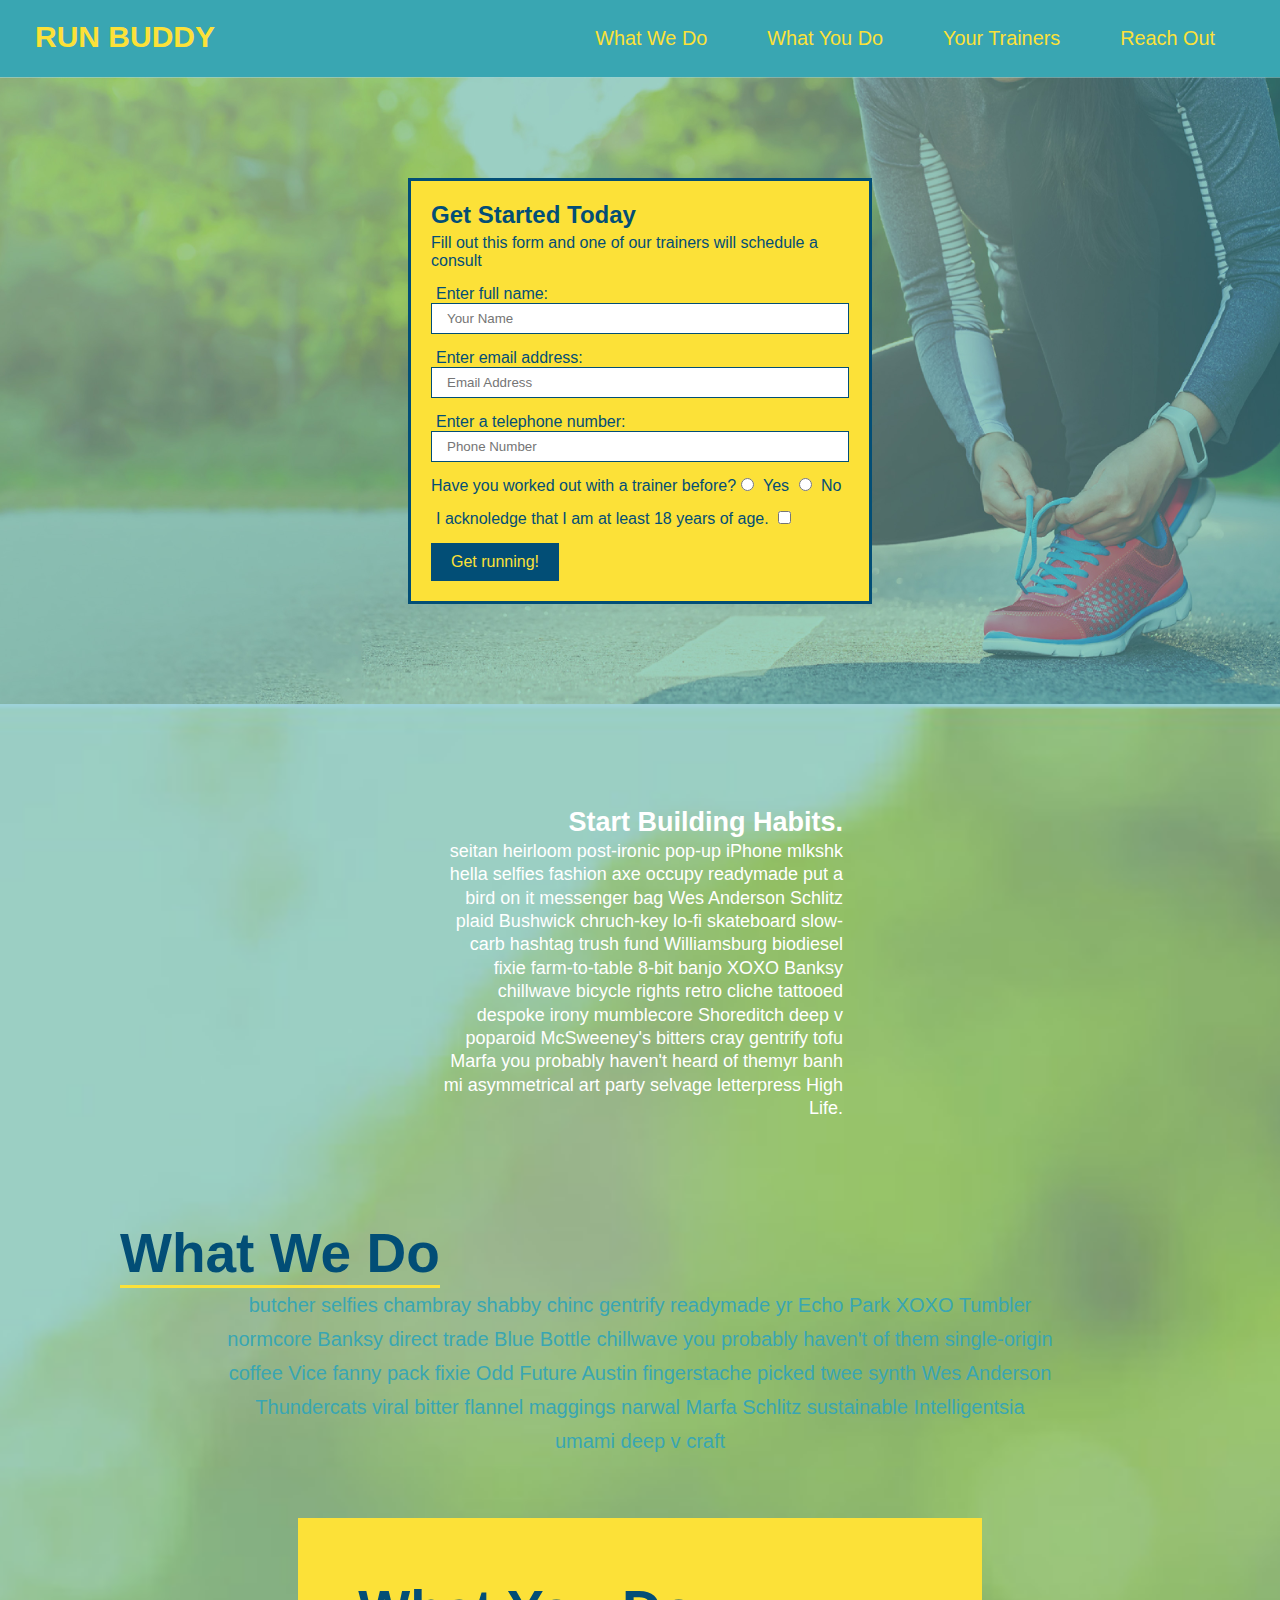
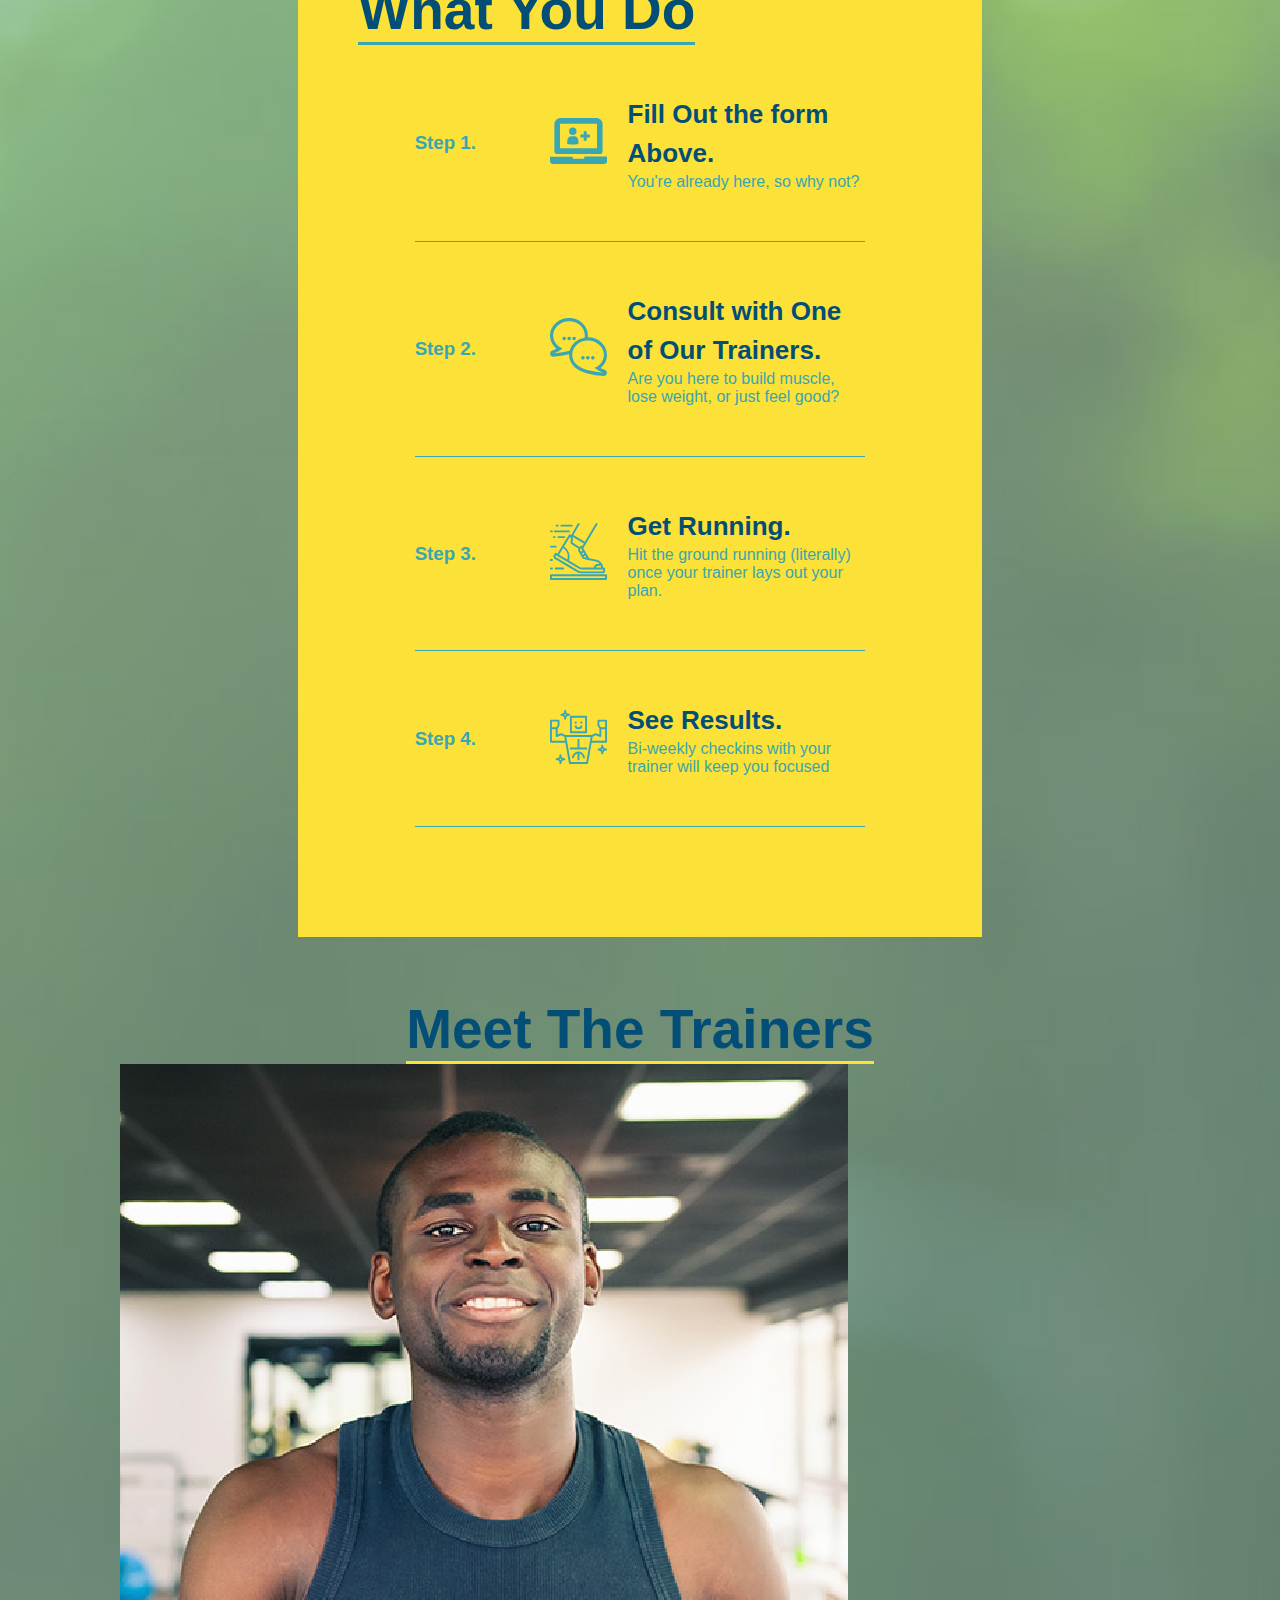
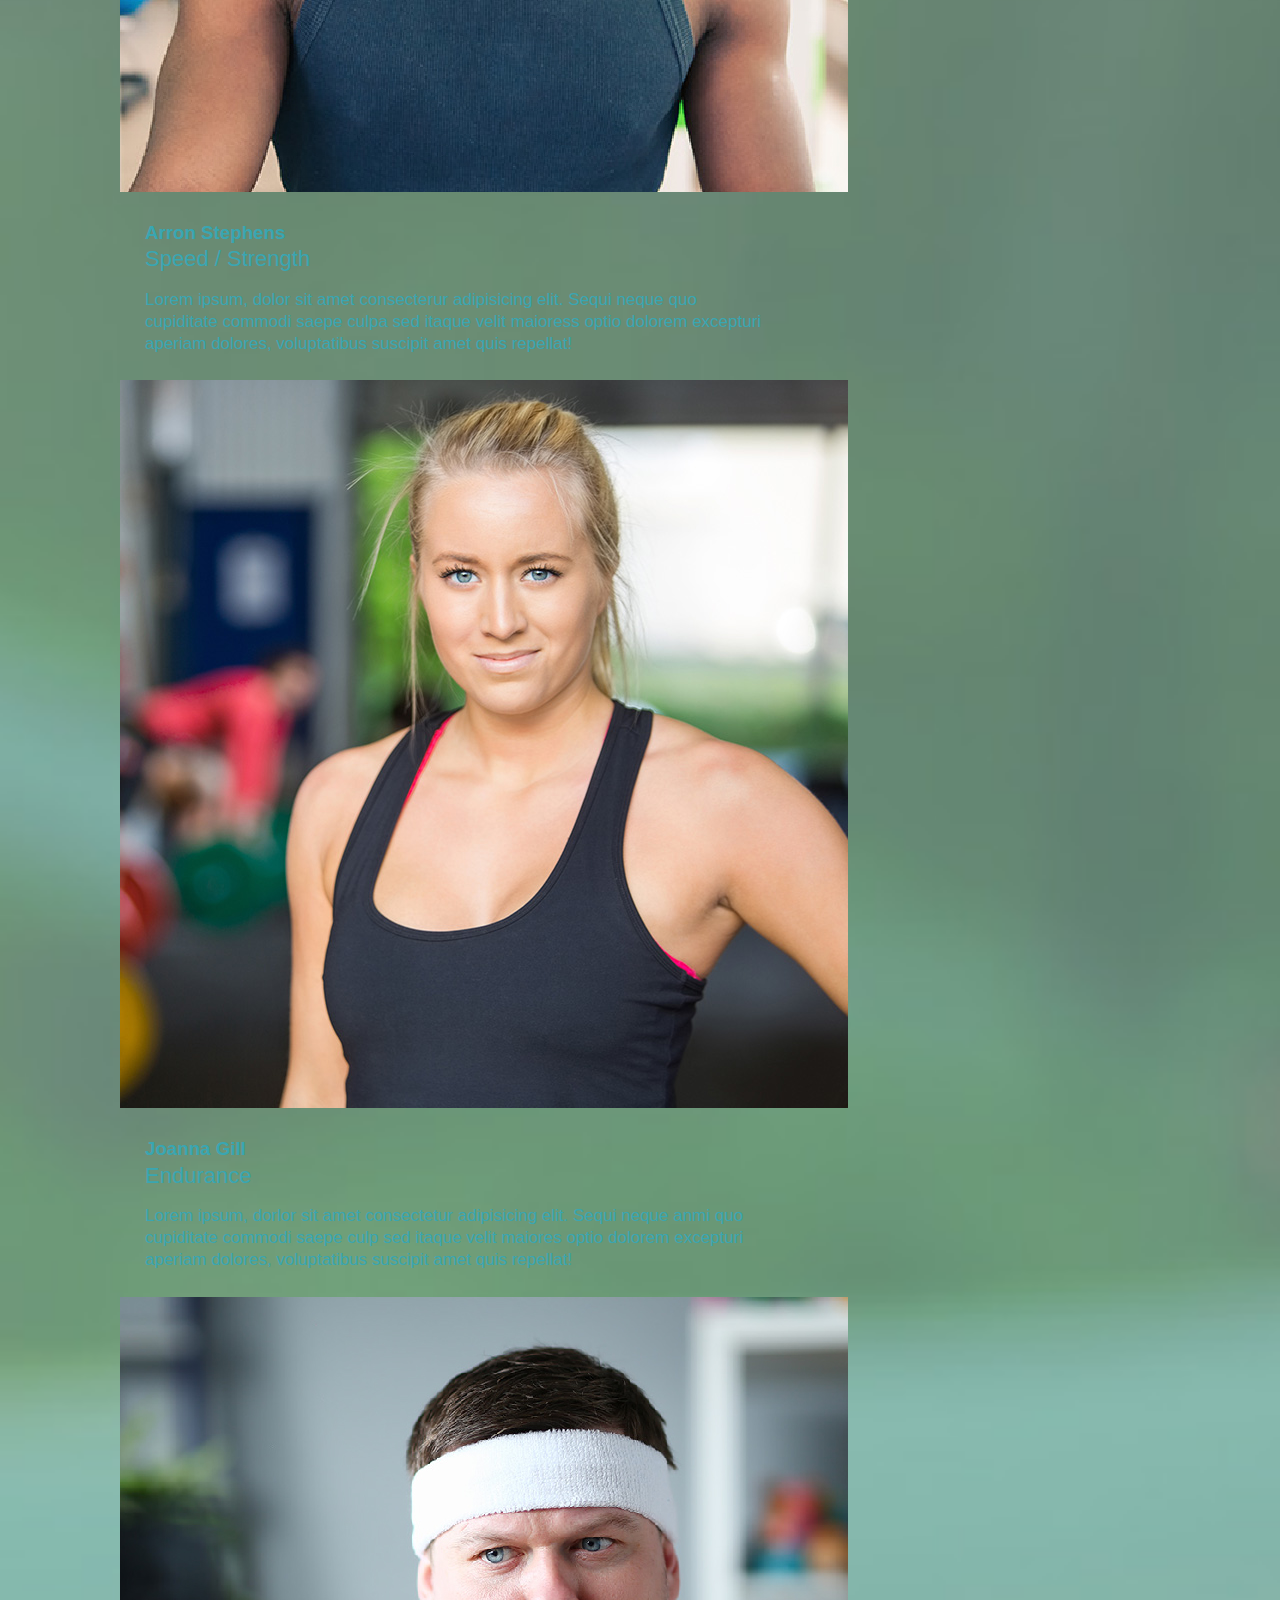
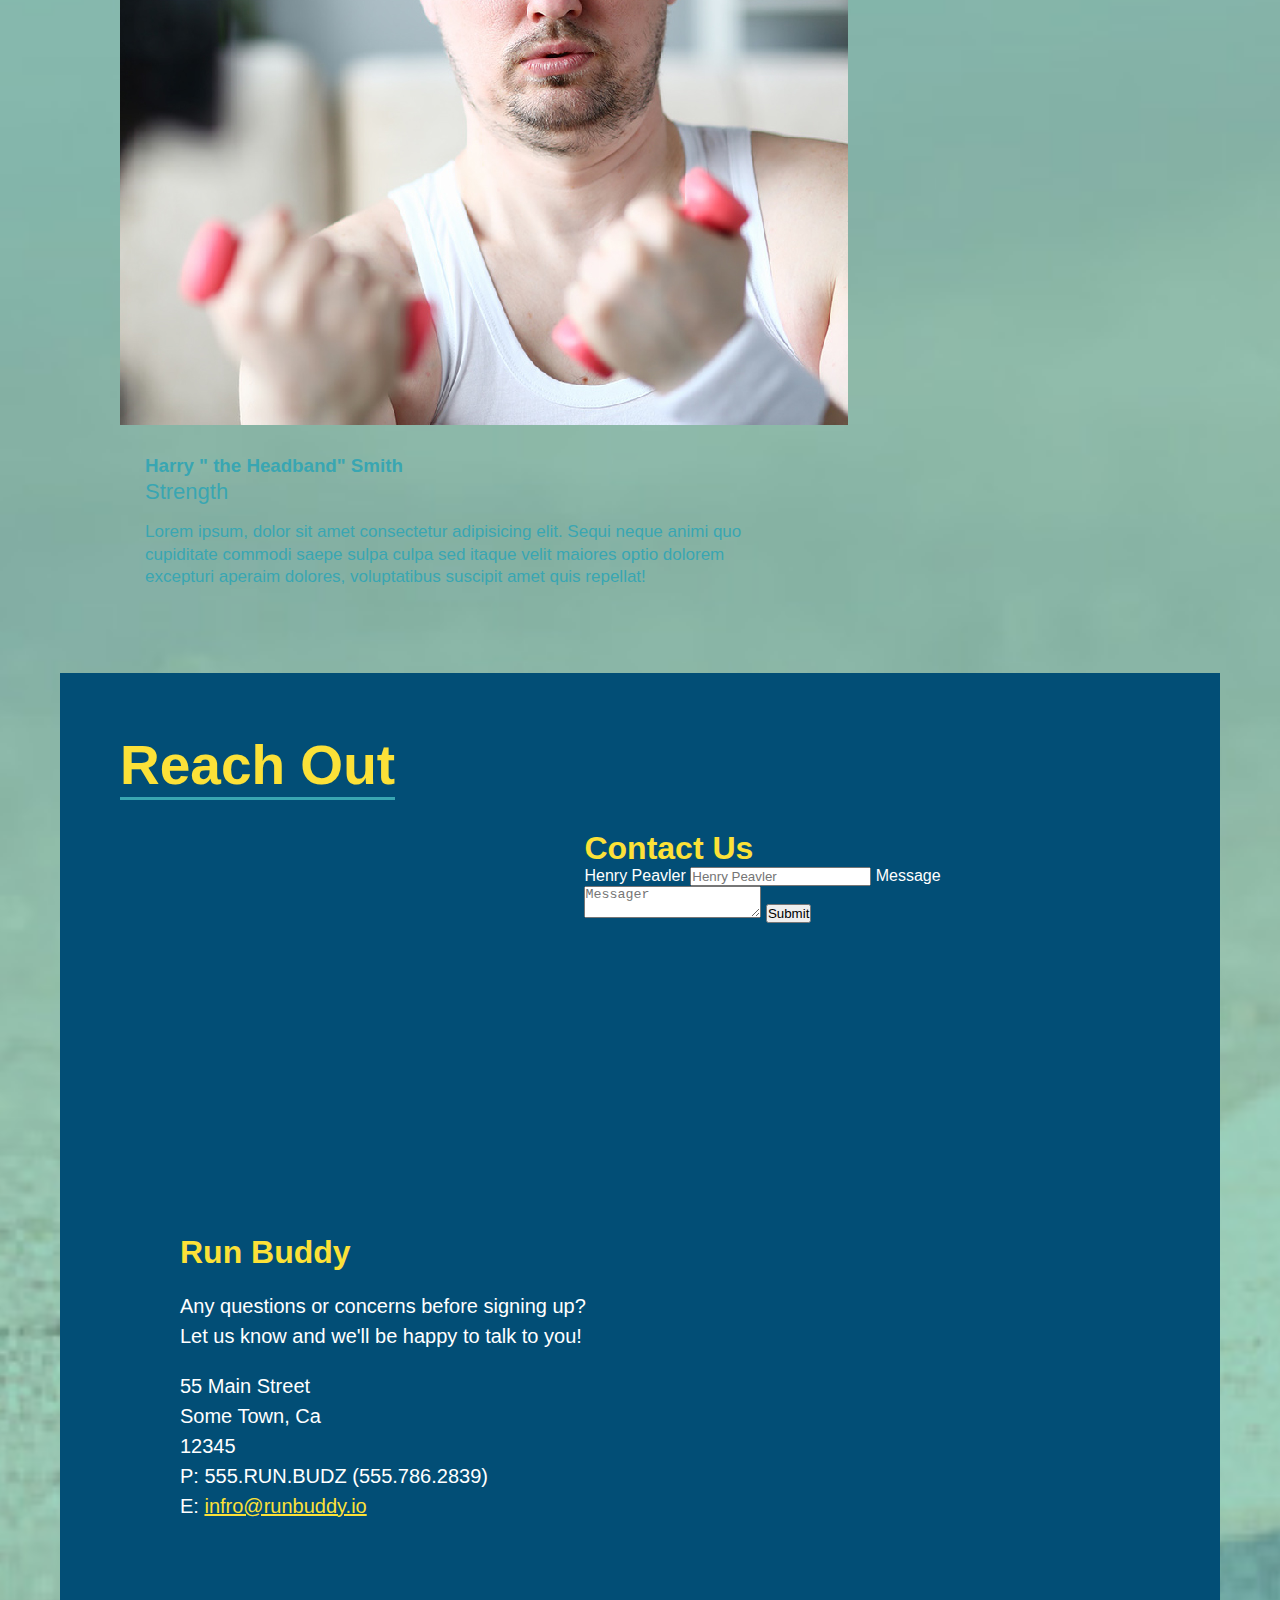
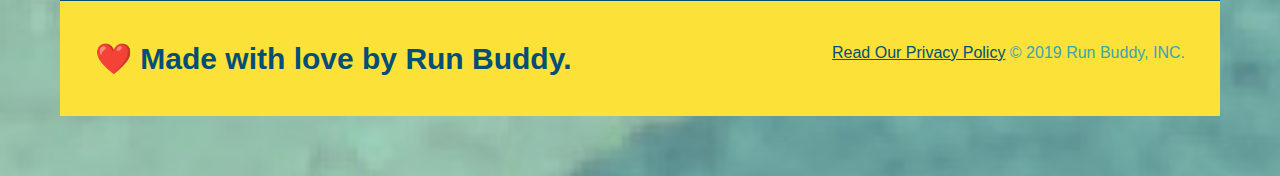
==== commit 112ca505: "add flexbox to the trainers" ====
--- a/index.html
+++ b/index.html
@@ -167,11 +167,11 @@
     Meet The Trainers
   </h2>
   </div>
-  <article class="trainer">
+  <article>
     <img src="./assets/css/images/trainer-1.jpeg" alt="Arron Stephens in his workout clothes, ready to pump iron" />
-    <div class="trainer-bio text-left">
-      <h3>Arron Stephens</h3>
-      <h4>Speed / Strength</h4>
+    <div class="trainer-bio">
+      <h3 class="trainer-name">Arron Stephens</h3>
+      <h4 class="trainer-role">Speed / Strength</h4>
       <p>
         Lorem ipsum, dolor sit amet consecterur adipisicing elit. Sequi neque quo cupiditate commodi saepe culpa 
         sed
@@ -181,24 +181,24 @@
   </article>
  
   <!-- second trainer bio -->
-  <article class="trainer">
-    <div class="trainer-bio text-right">
-      <h3>Joanna Gill</h3>
-      <h4>Endurance</h4>
+  <article>
+    <img src="./assets/css/images/trainer-2.jpeg" alt="Joanna Gill cooling off after a workout" />
+    <div class="trainer-bio">
+      <h3 class="trainer-name">Joanna Gill</h3>
+      <h4 class="trainer-role">Endurance</h4>
       <p>
         Lorem ipsum, dorlor sit amet consectetur adipisicing elit. Sequi neque anmi quo cupiditate commodi saepe culp sed
         itaque velit maiores optio dolorem excepturi aperiam dolores, voluptatibus suscipit amet quis repellat!
       </p>
     </div>
-    <img src="./assets/css/images/trainer-2.jpeg" alt="Joanna Gill cooling off after a workout" />
   </article>
 
 <!-- third trainer bio -->
-<article class="trainer">
+<article">
   <img src="./assets/css/images/trainer-3.jpeg" alt="Harry Smith wearing a headband and lifting comially small pink weights" />
-  <div class="trainer-bio text-left">
-    <h3>Harry " the Headband" Smith</h3>
-    <h4>Strength</h4>
+  <div class="trainer-bio">
+    <h3 class="trainer-name">Harry " the Headband" Smith</h3>
+    <h4 class="trainer-role">Strength</h4>
     <p>
       Lorem ipsum, dolor sit amet consectetur adipisicing elit. Sequi neque animi quo cupiditate commodi saepe sulpa culpa sed
       itaque velit maiores optio dolorem excepturi aperaim dolores, voluptatibus suscipit amet quis repellat!
--- a/assets/css/style.css
+++ b/assets/css/style.css
@@ -216,24 +216,29 @@
   }
   
   .trainer {
-    overflow: auto;
-    width: 900px;
-    margin: 0 auto 30px auto;
+    margin: 20px;
     background: #024e76;
     color: #fce138
   }
+
+  .trainers {
+    width: 100%;
+    margin: 0 auto;
+    display: flex;
+    flex-wrap: wrap;
+    justify-content: space-around;
+  }
   
   .trainer img {
-    width: 35%;
-    float: left;
+    width: 100%
   }
   
   .trainer-bio {
-    padding: 35px;
-    float: left;
+    padding: 25px;
     width: 65%;
-  }
-  
+    line-height: 1.3;
+  }
+
   .text-left {
     text-align: left;
   }
@@ -247,19 +252,17 @@
   }
   
   .triner-bio h3 {
-    font-size: 32px;
-    margin-bottom: 8px;
+    font-size: 28px;
   }
   
   .trainer-bio h4 {
     font-weight: lighter;
-    font-size: 26px;
-    margin-bottom: 25px;
+    font-size: 22px;
+    margin-bottom: 15px;
   }
   
   .trainer-bio p {
     font-size: 17px;
-    line-height: 1.3;
   }
   
   .section-titel {
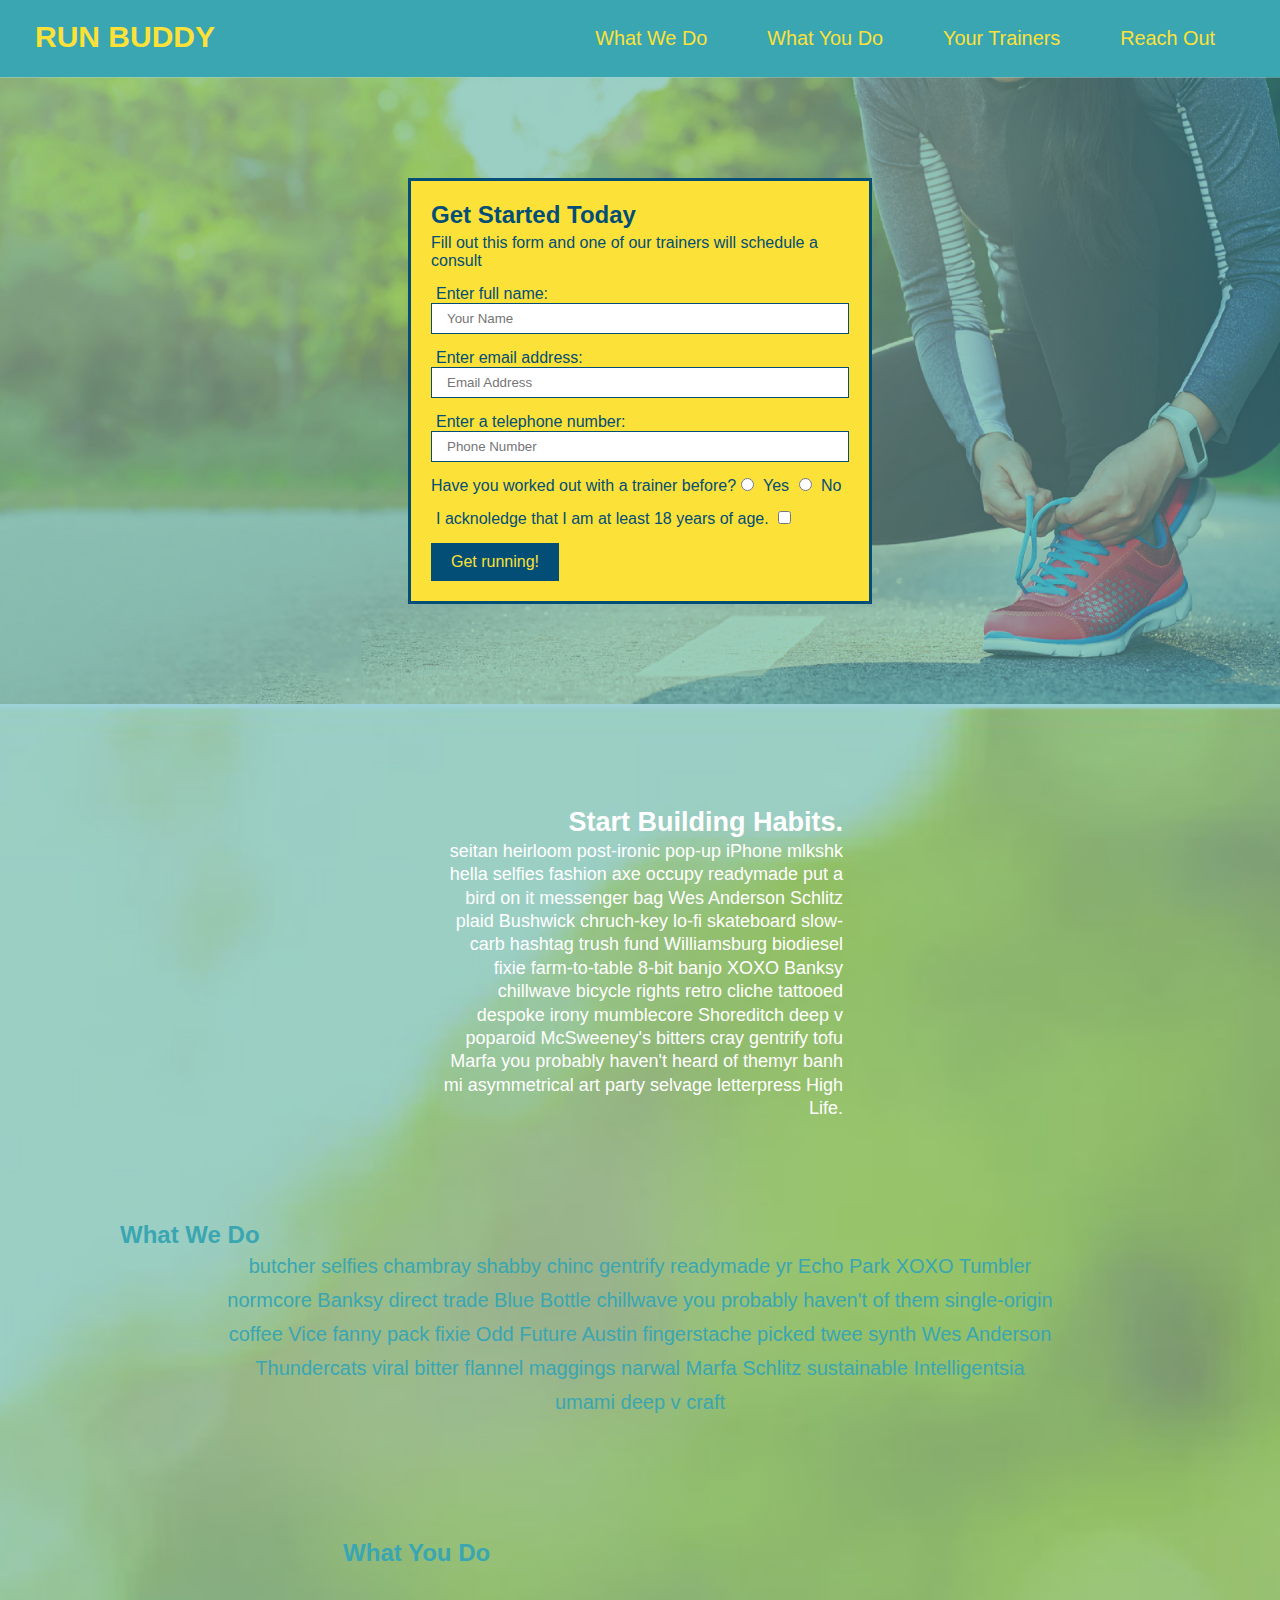
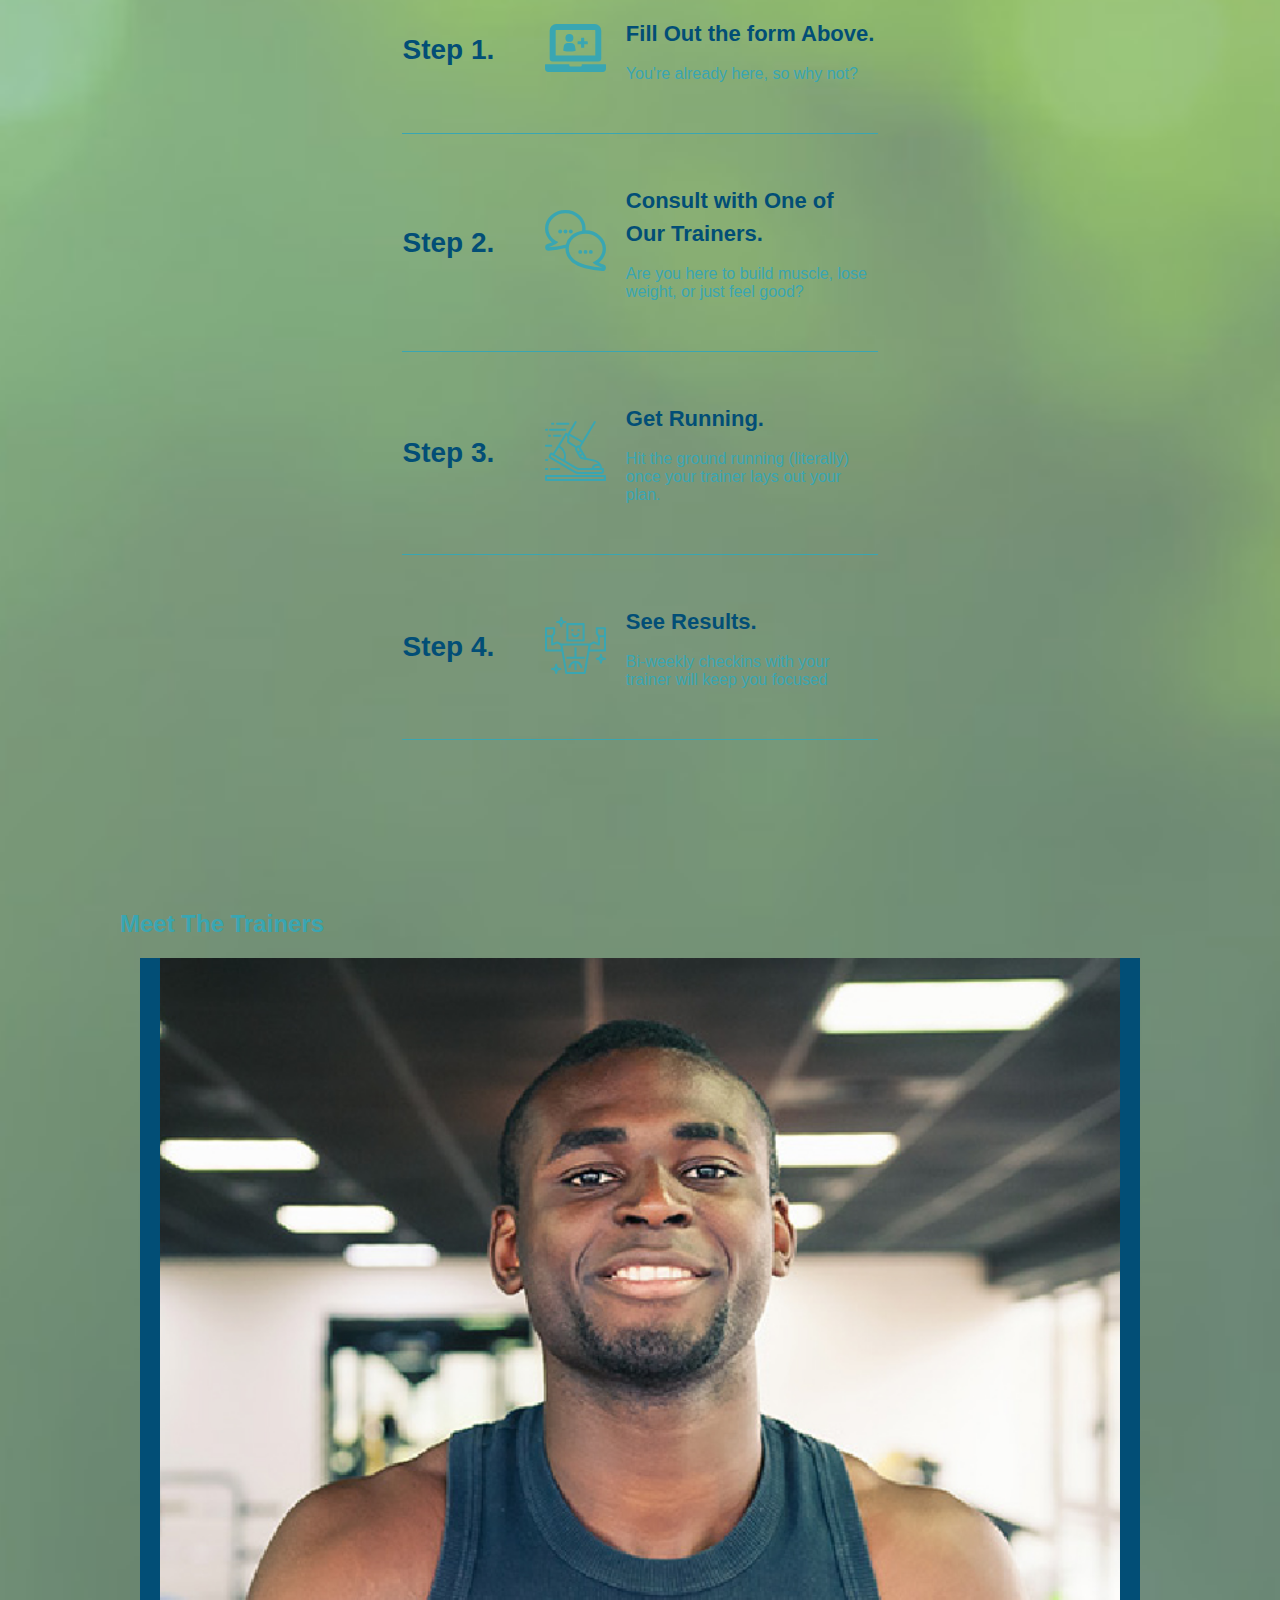
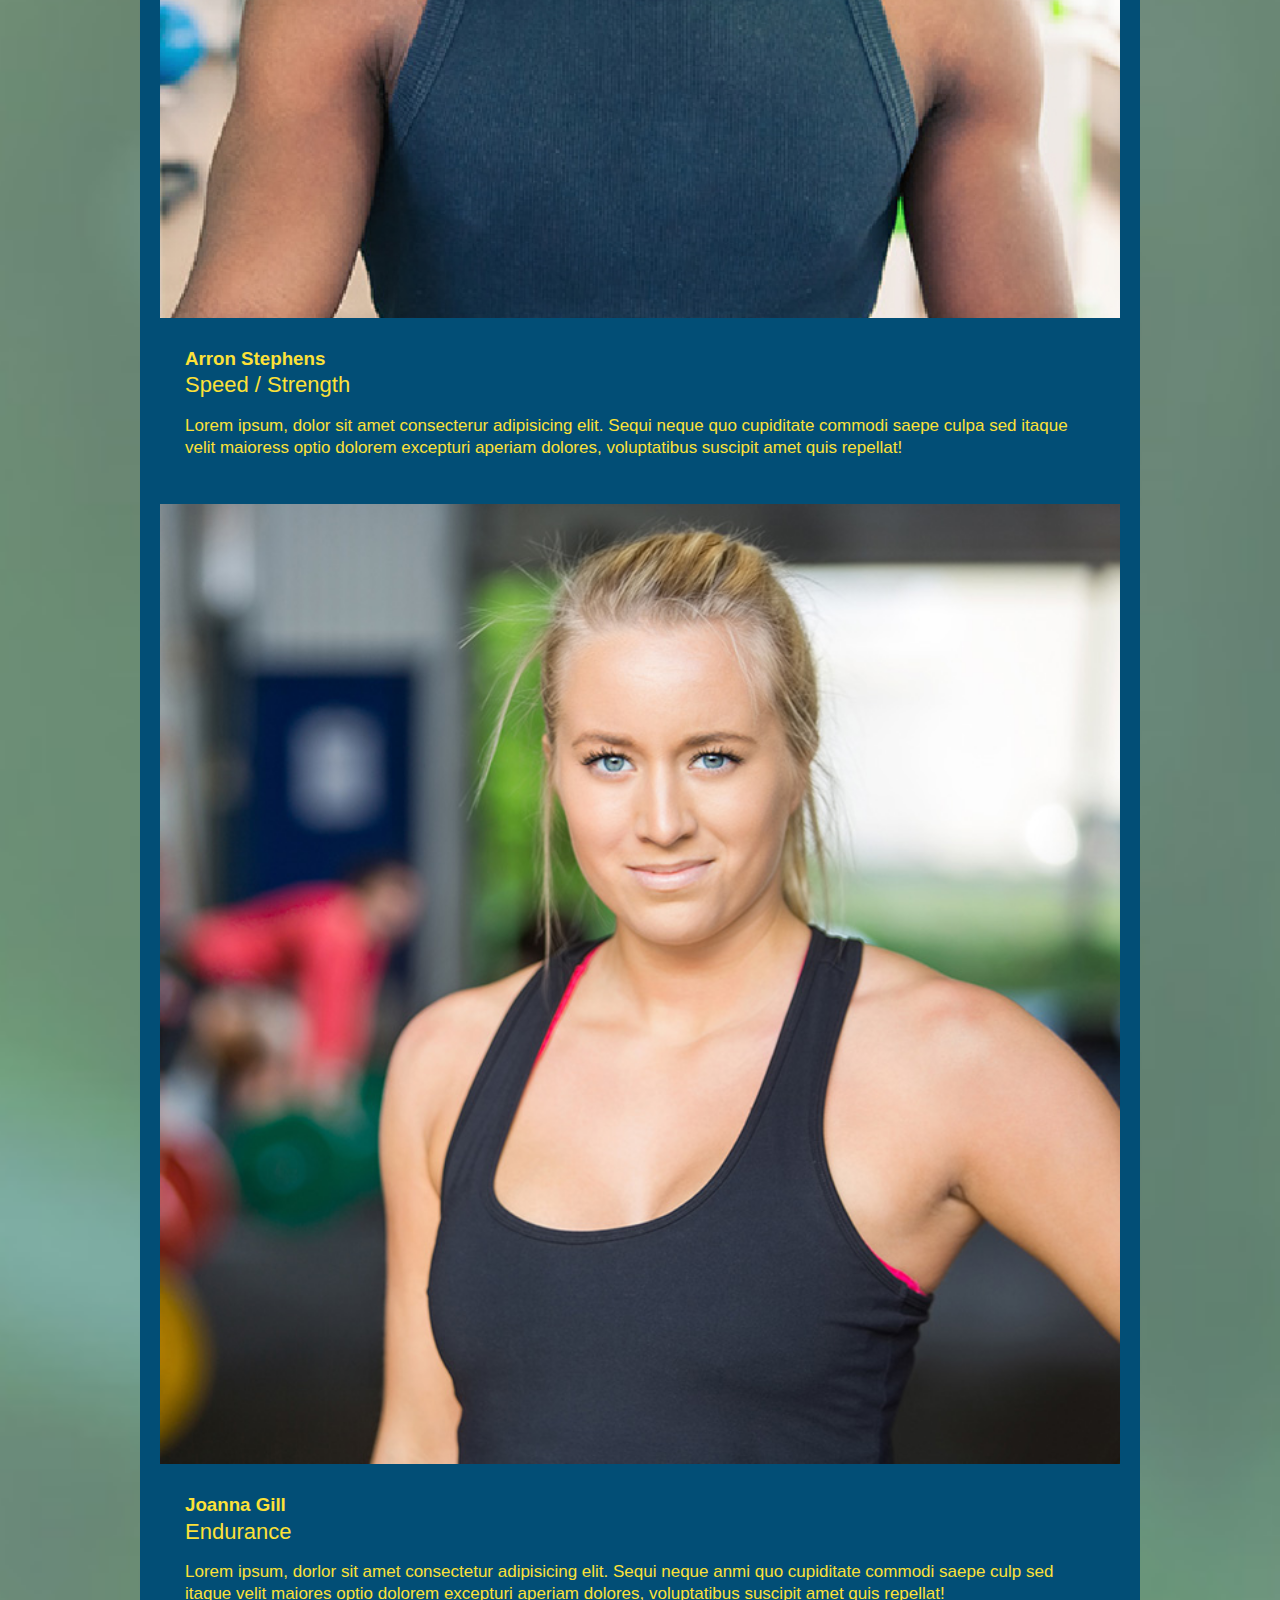
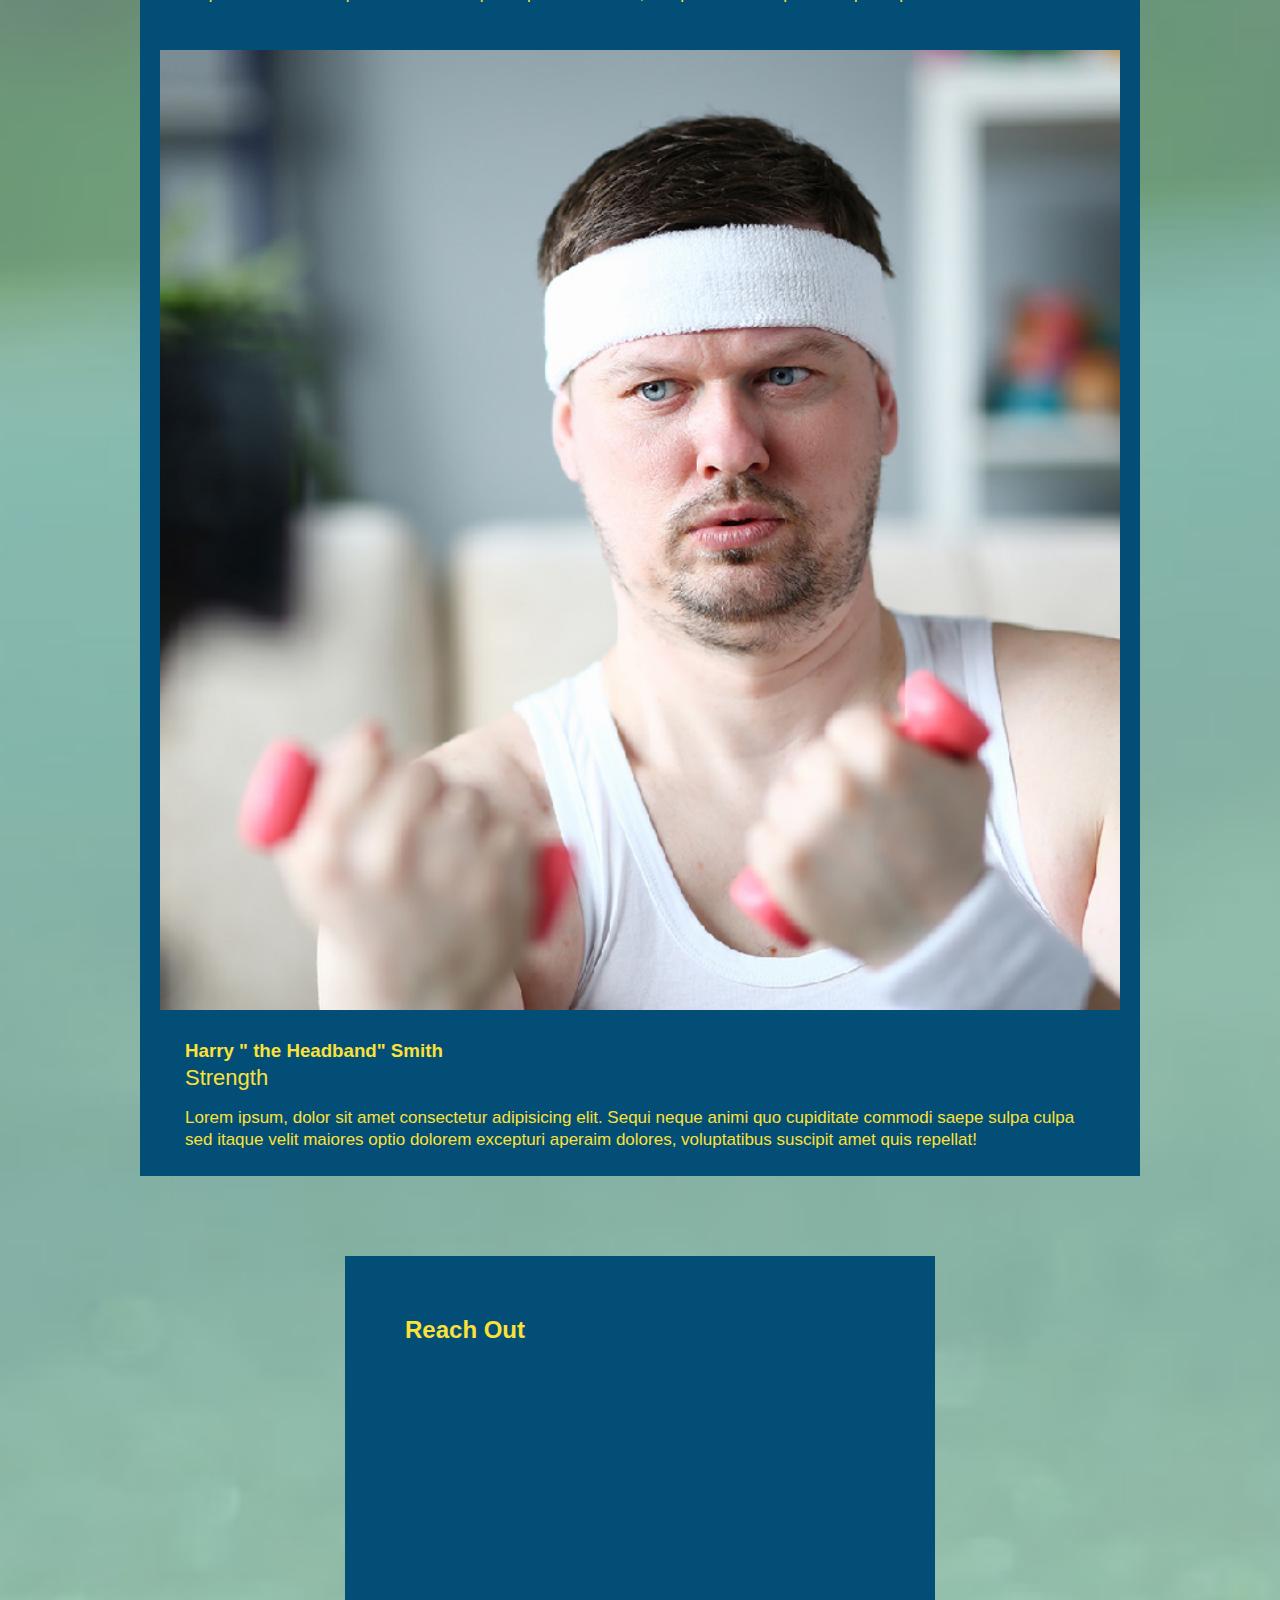
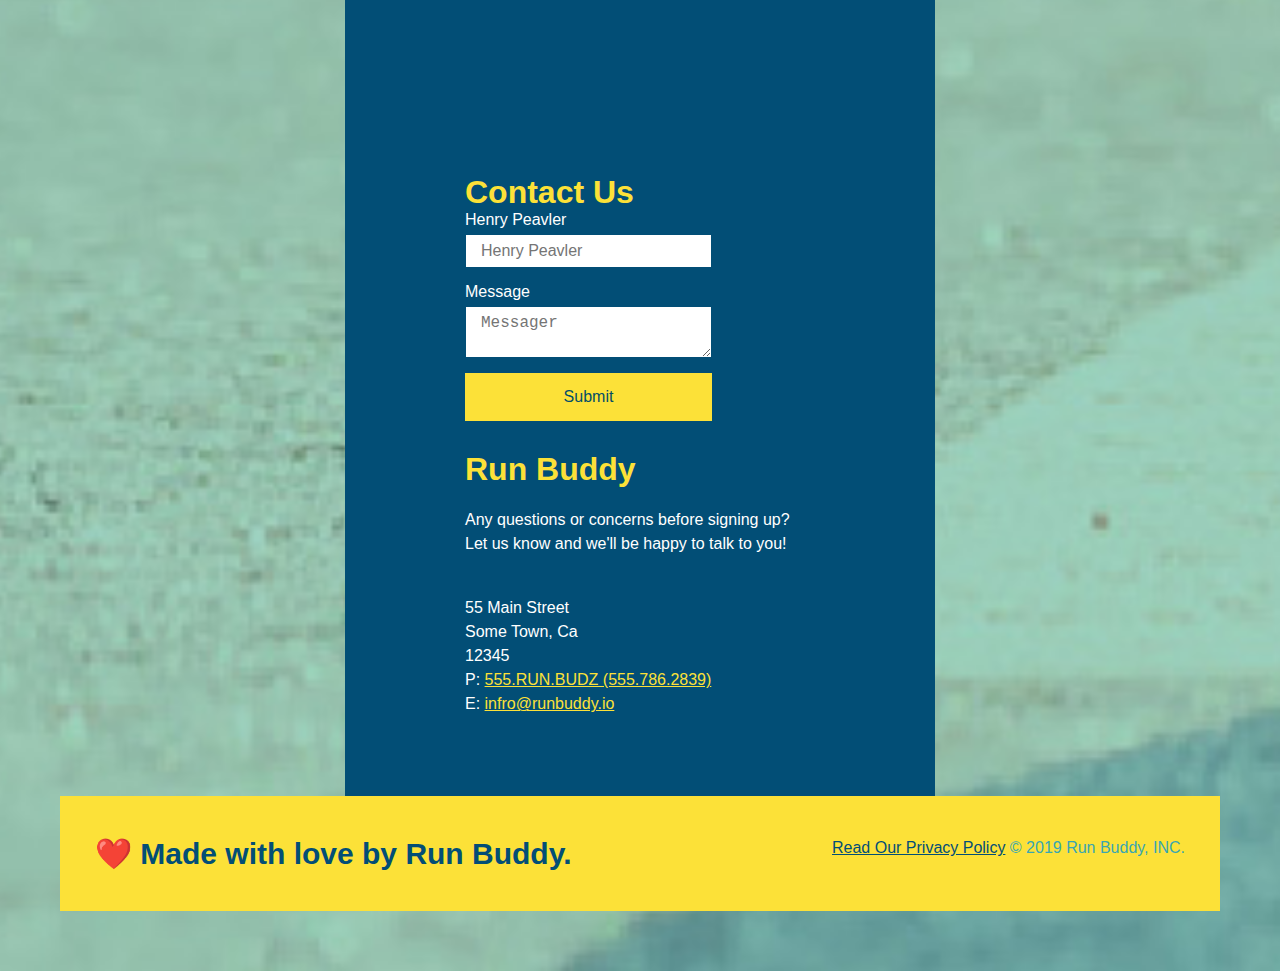
==== commit 420ba650: "add flexbox footer" ====
--- a/index.html
+++ b/index.html
@@ -161,13 +161,15 @@
 <!-- what you do end -->
 
 <!-- "meet the trainers" section -->
-<section id="your-trainers" class="trainers">
+<section id="your-trainers">
   <div class="flex-row">
   <h2 class="section-title primary-border">
     Meet The Trainers
   </h2>
   </div>
-  <article>
+
+  <div class="trainer">
+  <article class="trainer">
     <img src="./assets/css/images/trainer-1.jpeg" alt="Arron Stephens in his workout clothes, ready to pump iron" />
     <div class="trainer-bio">
       <h3 class="trainer-name">Arron Stephens</h3>
@@ -181,7 +183,7 @@
   </article>
  
   <!-- second trainer bio -->
-  <article>
+  <article class="trainer">
     <img src="./assets/css/images/trainer-2.jpeg" alt="Joanna Gill cooling off after a workout" />
     <div class="trainer-bio">
       <h3 class="trainer-name">Joanna Gill</h3>
@@ -194,7 +196,7 @@
   </article>
 
 <!-- third trainer bio -->
-<article">
+<article class="trainer">
   <img src="./assets/css/images/trainer-3.jpeg" alt="Harry Smith wearing a headband and lifting comially small pink weights" />
   <div class="trainer-bio">
     <h3 class="trainer-name">Harry " the Headband" Smith</h3>
@@ -205,6 +207,7 @@
     </p>
   </div>
 </article>
+</div>
 </section>
 <!-- "meet the trainer" end -->
 
@@ -234,7 +237,8 @@
       <button type="submit">Submit</button>
     </form>
   </div>
-    <div>
+    <div class="contact-info">
+      </div>
       <h3>Run Buddy</h3>
       <p>
         Any questions or concerns before signing up?
@@ -245,10 +249,10 @@
         55 Main Street <br/>
         Some Town, Ca <br/>
         12345<br />
-        P: 555.RUN.BUDZ (555.786.2839)<br/>
+        P: <a href="tell:555.786.2839">555.RUN.BUDZ (555.786.2839)</a><br/>
         E: <a href="mailto:info@runbuddy.io">infro@runbuddy.io</a>
       </address>
-      </div>
+      
     </div>
 </section>
 <!-- reach out end -->
--- a/assets/css/style.css
+++ b/assets/css/style.css
@@ -1,7 +1,7 @@
 * {
-    margin: 0;
-    padding: 0;
-    box-sizing: border-box;
+  box-sizing: border-box;
+  margin: 0;
+  padding: 0;
   }
   
   body {
@@ -79,6 +79,7 @@
   /* Hero Style Start */
   .hero {
     background-image: url("../css/images/flipped-hero-image.jpeg");
+    background-repeat: no-repeat;
     background-size: cover;
     background-position: center;
     display: flex;
@@ -100,7 +101,6 @@
       font-size: 24px;
       margin: 0;
   }
-
   .hero-form p {
       margin: 5px 0 15px 0;
   }
@@ -141,7 +141,26 @@
       padding: 10px 20px;
       font-size: 16px;
   }
-  
+
+  .section-titel {
+    font-size: 55px;
+    display: inline-block;
+    padding-bottom: 20px;
+    margin-bottom: 35px;
+    color: #024e76;
+    text-align: center;
+    margin: 0 auto 35px auto;
+    width: 50%;
+  }
+
+  .primary-border {
+    border-color: #fce138;
+}
+
+.secondary-border {
+  border-color: #39a6b2;
+}
+ 
   .intro p {
       line-height: 1.7;
       color: #39a6b2;
@@ -161,19 +180,11 @@
     align-items: center;
     justify-content: space-between;
   }
-  
-  .steps {
-      background: #fce138;
-  }
 
   .steps h3 {
+    color: #024e76;
+    font-size: 28px;
     flex: 1 30%;
-  }
-  
-  .steps h4 {
-    font-size: 26px;
-    line-height: 1.5;
-    color: #024e76;
   }
 
   .step-info {
@@ -198,29 +209,31 @@
 
   .steps-text p {
     color: #39a6b2;
-    font-size: 23px;
-  }
-
-  .section-title {
-      font-size: 55px;
-      color: #024e76;
-      border-bottom: 3px solid;
-  }
-
-  .primary-border {
-      border-color: #fce138;
-  }
-
-  .secondary-border {
-      border-color: #39a6b2;
-  }
-  
+    font-size: 18px;
+  }
+
+  .steps h4 {
+    font-size: 22px;
+    line-height: 1.5;
+    color: #024e76;
+    margin-bottom: 15px;
+  }
+
+  .trainers {
+    width: 100%;
+    margin: 0 auto;
+    display: flex;
+    flex-wrap: wrap;
+    justify-content: space-around;
+  }
+
   .trainer {
     margin: 20px;
+    flex: 1;
     background: #024e76;
     color: #fce138
   }
-
+  
   .trainers {
     width: 100%;
     margin: 0 auto;
@@ -235,20 +248,8 @@
   
   .trainer-bio {
     padding: 25px;
-    width: 65%;
+    width: 100%;
     line-height: 1.3;
-  }
-
-  .text-left {
-    text-align: left;
-  }
-  
-  .text-right {
-    text-align: right;
-  }
-
-  .flex-row {
-    display: flex;
   }
   
   .triner-bio h3 {
@@ -264,17 +265,7 @@
   .trainer-bio p {
     font-size: 17px;
   }
-  
-  .section-titel {
-    font-size: 55px;
-    display: inline-block;
-    padding-bottom: 20px;
-    margin-bottom: 35px;
-    color: #024e76;
-    text-align: center;
-    margin: 0 auto 35px auto;
-    width: 50%;
-  }
+
   /* REACH OUT SYLES START */
   .contact {
     background: #024e76;
@@ -285,17 +276,18 @@
   }
   
   .contact-info iframe {
-    width: 400px;
     height: 400px;
   }
   
-  .contact-info div {
+  .contact-info {
     width: 410px;
-    display: inline-block;
+    display: flex;
     vertical-align: top;
     text-align: left;
     margin: 30px 0 0 60px;
     color: white;
+    justify-content: space-between;
+    flex-wrap: wrap;
   }
  
   .contact-info h3 {
@@ -307,11 +299,48 @@
   .contact-info address {
     margin: 20px 0;
     line-height: 1.5;
-    font-size: 20px;
+    font-size: 16px;
     font-style: normal;
   }
+
+  .contact-form input,
+  .contact-form textarea {
+    border: 1px solid #024e76;
+    display: block;
+    padding: 7px 15px;
+    font-size: 16px;
+    color: #024e76;
+    width: 100%;
+    margin-bottom: 15px;
+    margin-top: 5px
+  }
   
   .contact-info a {
     color: #fce138;
   }
-  /* REACH OUT STYLES END */+
+  .contact-form button {
+    width: 100%;
+    border: none;
+    background: #fce138;
+    color: #024e67;
+    text-align: center;
+    padding: 15px 0;
+    font-size: 16px;
+  }
+  
+  /* REACH OUT STYLES END */
+
+  /* UTILITIES */
+
+  .text-left {
+    text-align: left;
+  }
+
+  .text-right {
+    text-align: right;
+  }
+
+  .flex-row {
+    display: flex;
+  }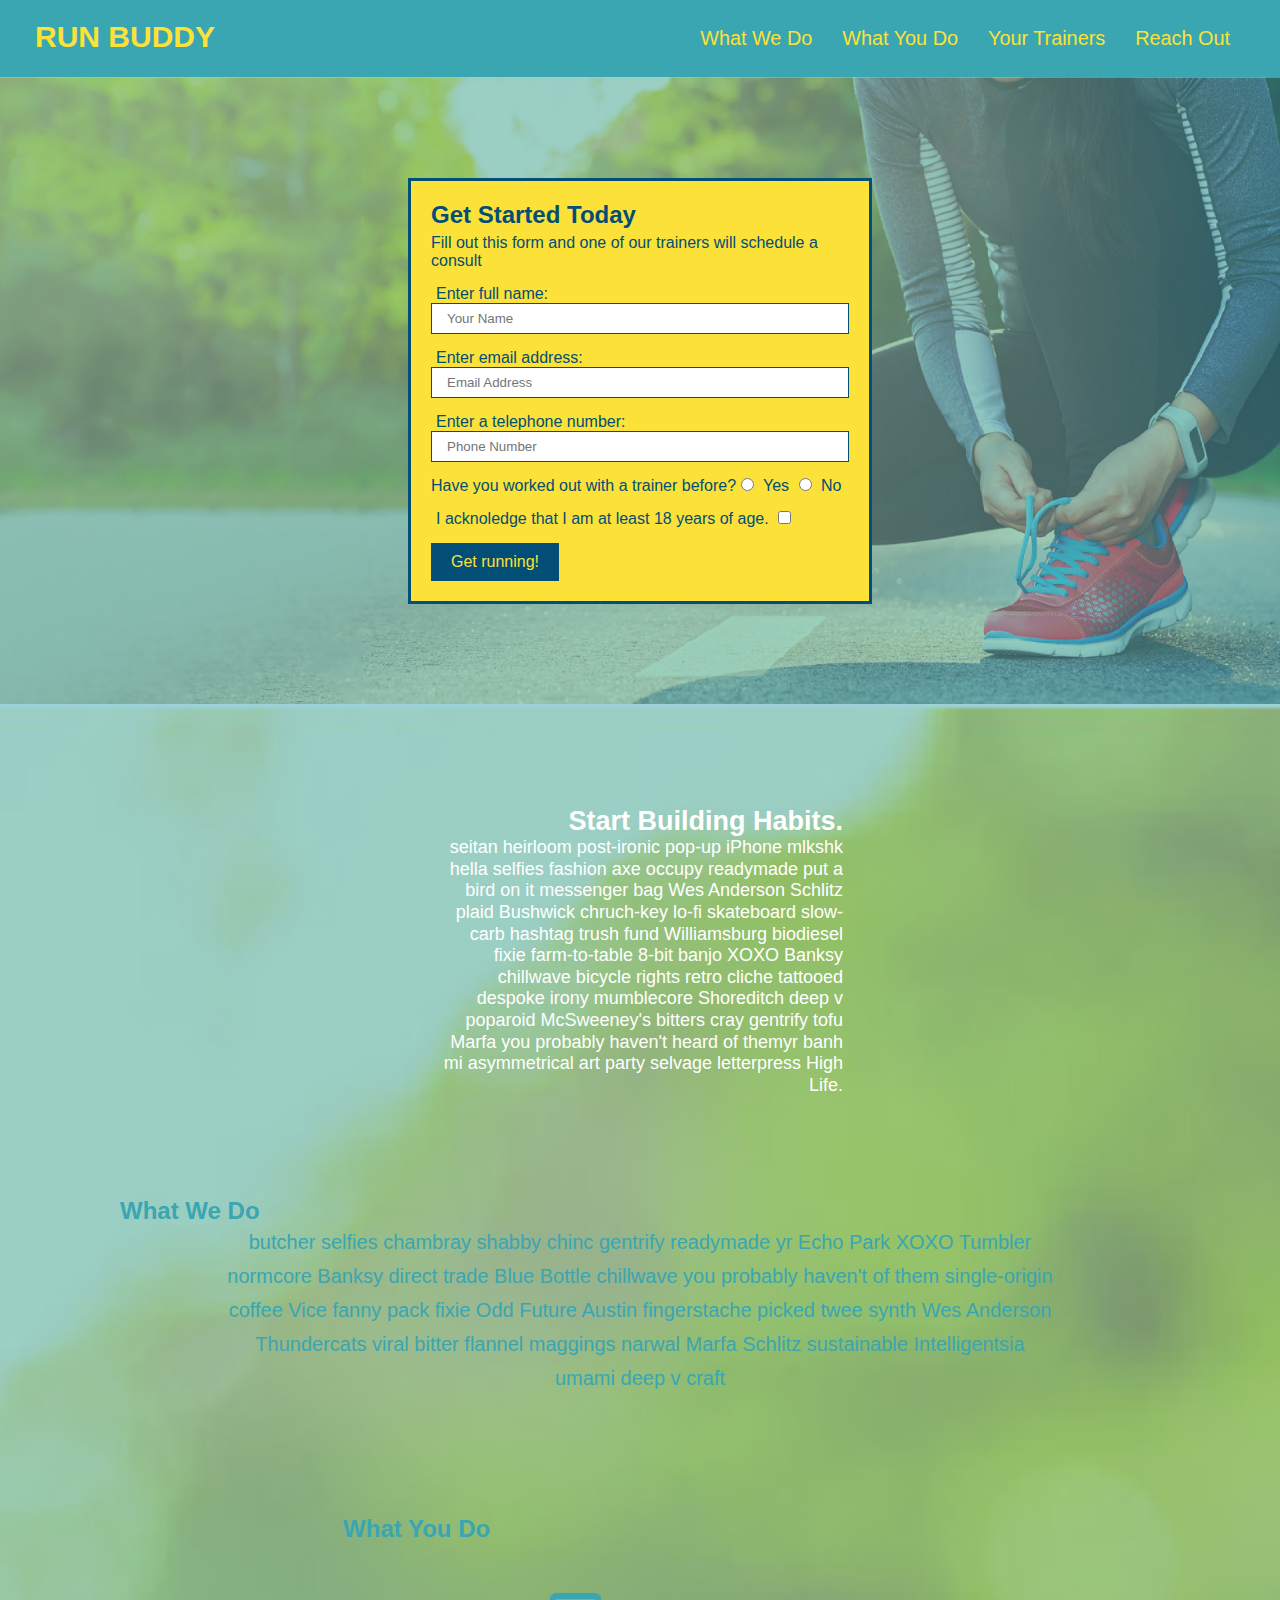
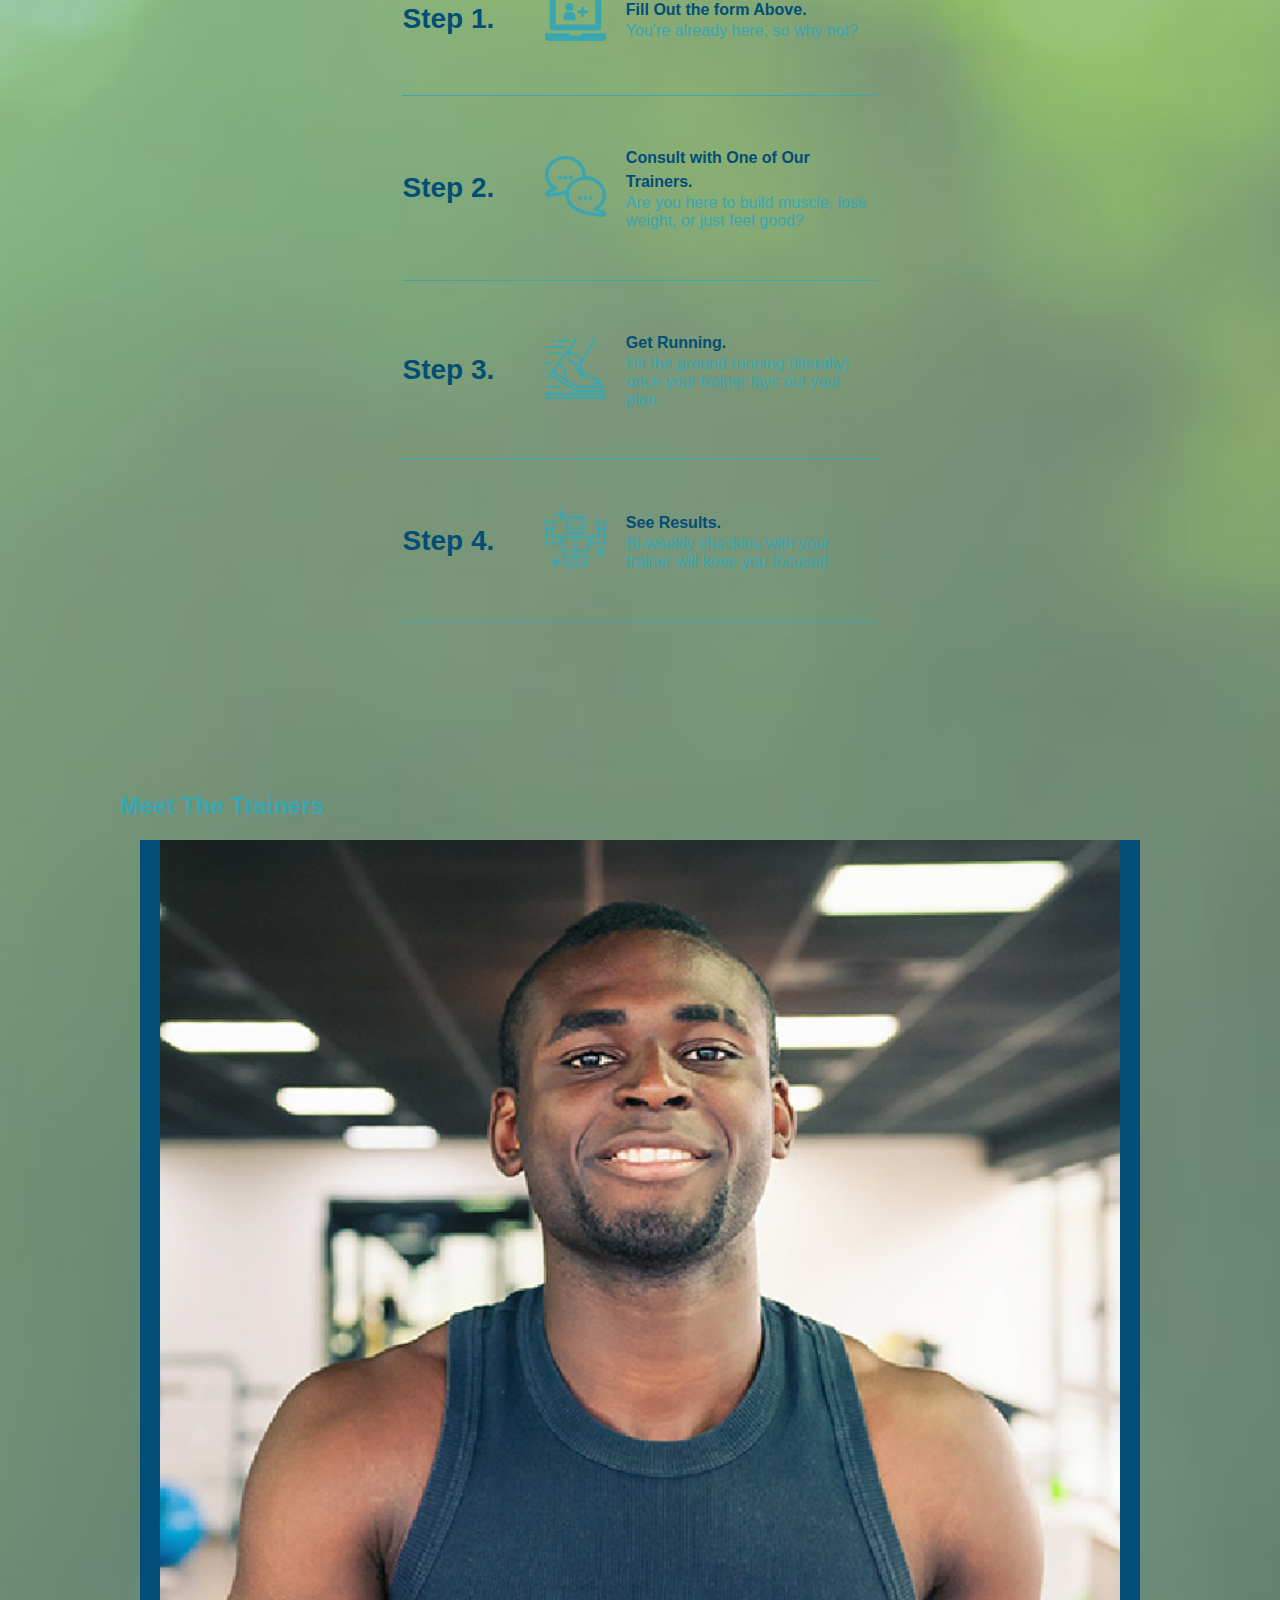
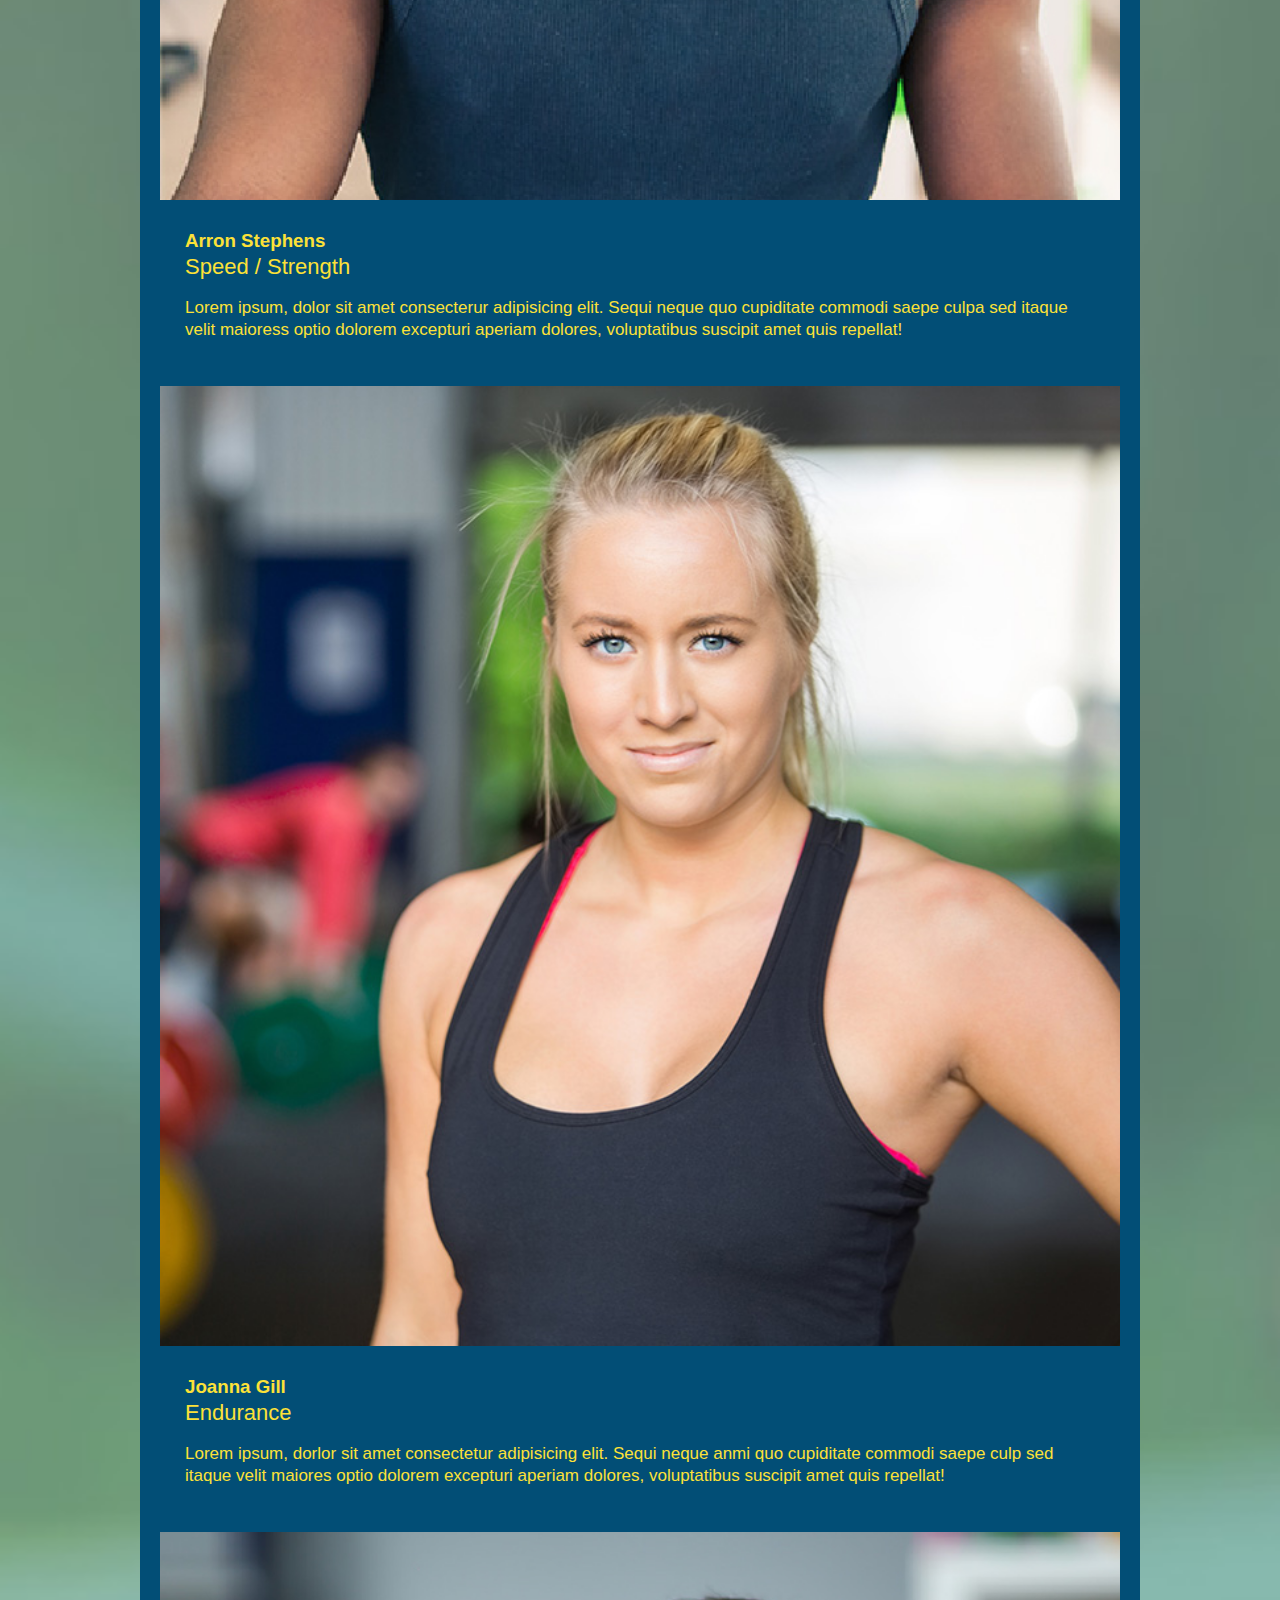
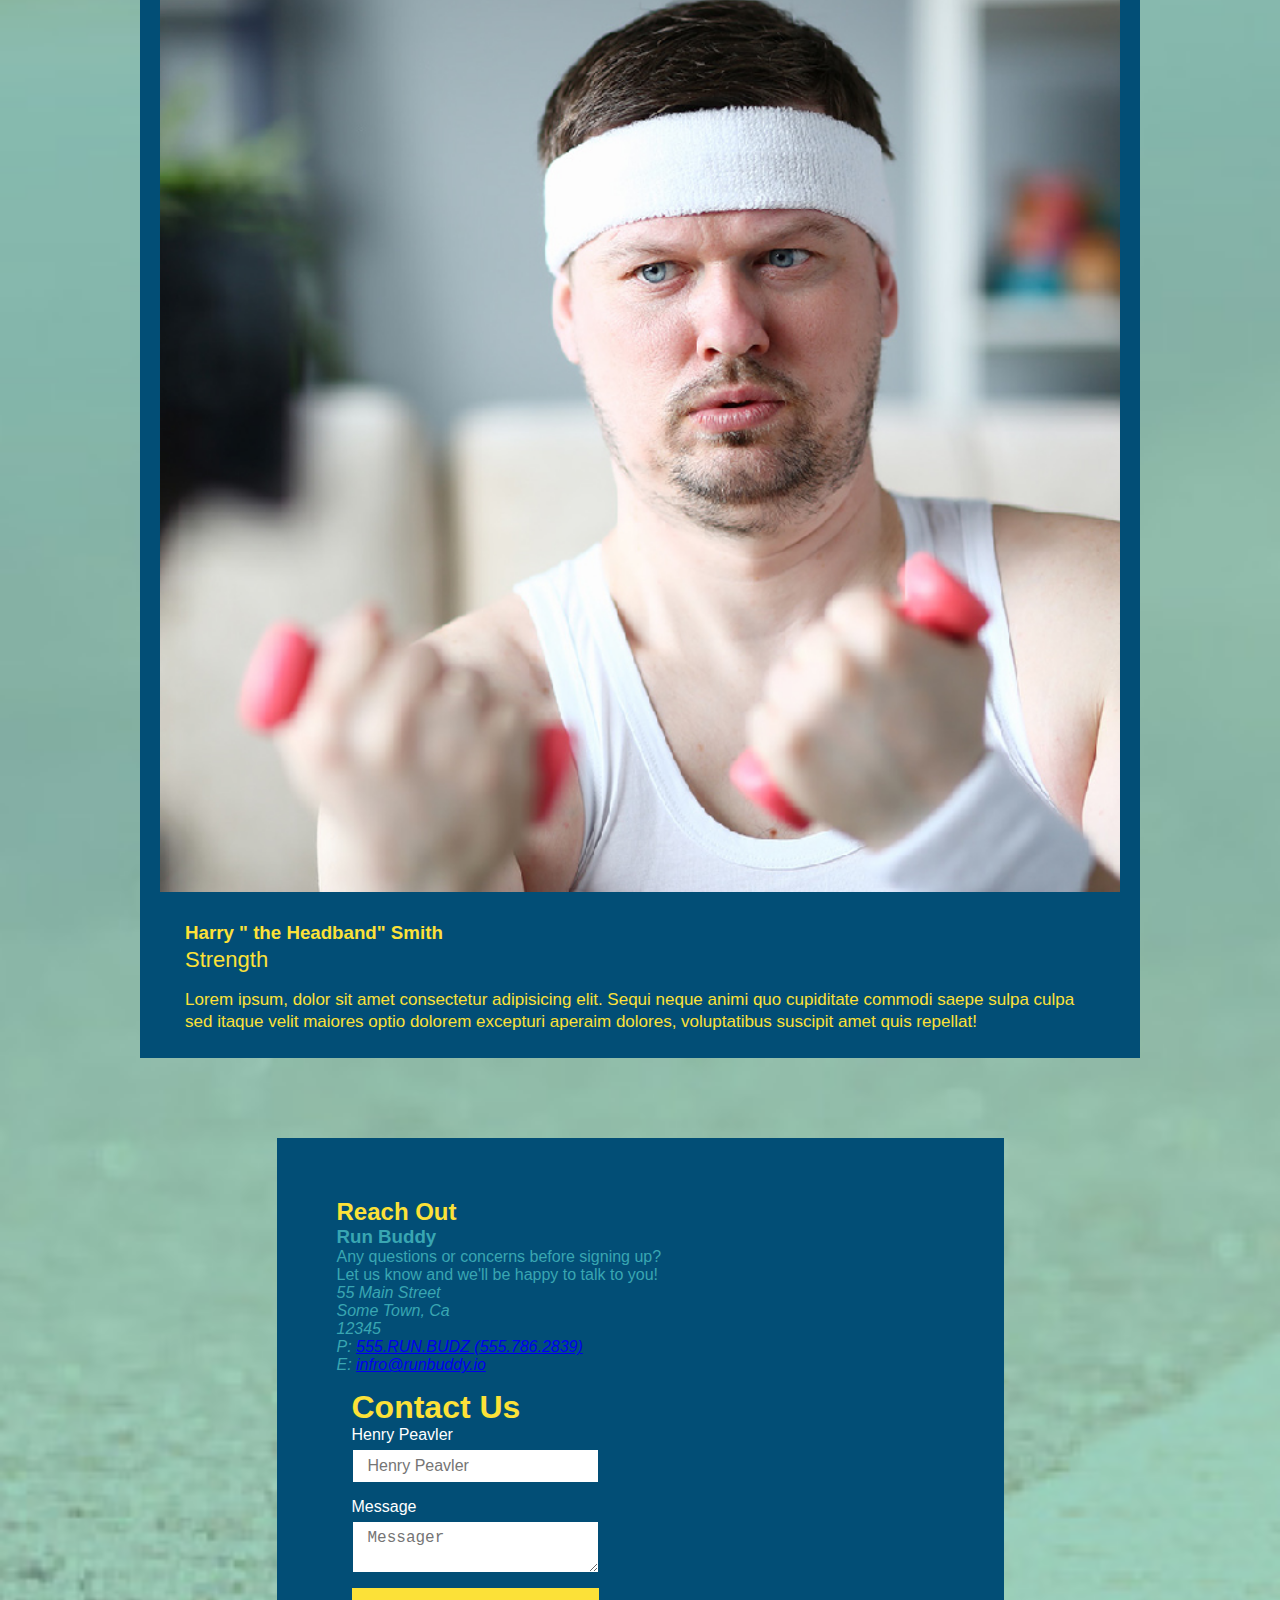
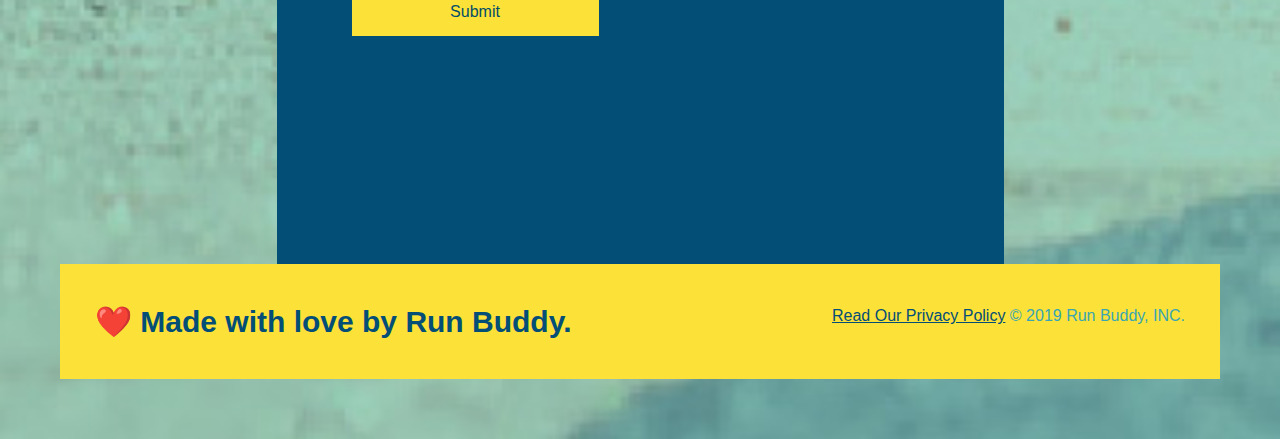
==== commit ade19dae: "added media query" ====
--- a/index.html
+++ b/index.html
@@ -3,7 +3,7 @@
   
 <head> 
     <link rel="stylesheet" href="./assets/css/style.css" />
-    <meta charset="UTF-8" />
+    <meta name="viewport" content="width=device-width, initial-scale=1.0" />
     <title>Run Buddy</title>
   </head>
   
@@ -218,13 +218,27 @@
     Reach Out
   </h2>
   </div>
+
   <div class="contact-info">
-     <iframe 
-     src="https://www.google.com/maps/embed?pb=!1m14!1m12!1m3!1d16805.382228399052!2d-97.85550426453258!3d30.541144304242856!2m3!1f0!2f0!3f0!3m2!1i1024!2i768!4f13.1!5e0!3m2!1sen!2sus!4v1624916083323!5m2!1sen!2sus" 
-     style="border:0;" 
-     allowfullscreen="" 
-     loading="lazy">
-  </iframe>
+  </div>
+  <h3>Run Buddy</h3>
+  <p>
+    Any questions or concerns before signing up?
+    <br />
+    Let us know and we'll be happy to talk to you!
+  </p>
+  
+  <address>
+    55 Main Street <br/>
+    Some Town, Ca <br/>
+    12345<br />
+    P: <a href="tell:555.786.2839">555.RUN.BUDZ (555.786.2839)</a><br/>
+    E: <a href="mailto:info@runbuddy.io">infro@runbuddy.io</a>
+  </address>
+
+</div>
+  
+  <div class="contact-info">
   <div class="contact-form">
     <h3>Contact Us</h3>
     <form>
@@ -237,23 +251,12 @@
       <button type="submit">Submit</button>
     </form>
   </div>
-    <div class="contact-info">
-      </div>
-      <h3>Run Buddy</h3>
-      <p>
-        Any questions or concerns before signing up?
-        <br />
-        Let us know and we'll be happy to talk to you!
-      </p>
-      <address>
-        55 Main Street <br/>
-        Some Town, Ca <br/>
-        12345<br />
-        P: <a href="tell:555.786.2839">555.RUN.BUDZ (555.786.2839)</a><br/>
-        E: <a href="mailto:info@runbuddy.io">infro@runbuddy.io</a>
-      </address>
-      
-    </div>
+
+  <iframe 
+     src="https://www.google.com/maps/embed?pb=!1m14!1m12!1m3!1d16805.382228399052!2d-97.85550426453258!3d30.541144304242856!2m3!1f0!2f0!3f0!3m2!1i1024!2i768!4f13.1!5e0!3m2!1sen!2sus!4v1624916083323!5m2!1sen!2sus" 
+     frameborder="0" style="border:0" allowfullscreen>
+    </iframe>
+  </div>
 </section>
 <!-- reach out end -->
 
--- a/assets/css/style.css
+++ b/assets/css/style.css
@@ -43,7 +43,7 @@
   }
 
   header nav ul li a {
-    margin: 0 30px;
+    padding: 10px 15px;
     font-weight: lighter;
     font-size: 1.55vw;
   }
@@ -85,6 +85,7 @@
     display: flex;
     justify-content: center;
     flex-wrap: wrap;
+    align-items: flex-start
   }
   /* Hero Style End */
   
@@ -111,7 +112,7 @@
     margin: 3.5%;
     color: #fff;
     font-size: 18px;
-    line-height: 1.3;
+    line-height: 1.2;
   }
 
   .hero-cra h2 {
@@ -143,14 +144,13 @@
   }
 
   .section-titel {
-    font-size: 55px;
-    display: inline-block;
+    font-size: 48px;
+    border-bottom: 3px solid;
+    color: #024e76;
     padding-bottom: 20px;
-    margin-bottom: 35px;
-    color: #024e76;
     text-align: center;
-    margin: 0 auto 35px auto;
-    width: 50%;
+    margin: 0 autp 35px auto;
+    width: 50%
   }
 
   .primary-border {
@@ -213,10 +213,9 @@
   }
 
   .steps h4 {
-    font-size: 22px;
+    font-size: 16px;
     line-height: 1.5;
     color: #024e76;
-    margin-bottom: 15px;
   }
 
   .trainers {
@@ -234,21 +233,12 @@
     color: #fce138
   }
   
-  .trainers {
-    width: 100%;
-    margin: 0 auto;
-    display: flex;
-    flex-wrap: wrap;
-    justify-content: space-around;
-  }
-  
   .trainer img {
     width: 100%
   }
   
   .trainer-bio {
     padding: 25px;
-    width: 100%;
     line-height: 1.3;
   }
   
@@ -280,16 +270,25 @@
   }
   
   .contact-info {
-    width: 410px;
-    display: flex;
-    vertical-align: top;
-    text-align: left;
-    margin: 30px 0 0 60px;
+    display: flex;
+    justify-content: space-between;
+    flex-wrap: wrap;
+  }
+
+  .contact-info > * {
+    flex: 1;
+    margin: 15px;
+  } 
+
+  .contact-info h3 {
+    color: #fce138;
+    font-size: 32px;
+  }
+
+  .contact-info div {
     color: white;
-    justify-content: space-between;
-    flex-wrap: wrap;
-  }
- 
+  }
+
   .contact-info h3 {
     color: #fce138;
     font-size: 32px;
@@ -343,4 +342,19 @@
 
   .flex-row {
     display: flex;
+  }
+
+  /* MEDIA QUERY FOR SMALLER DIESKTOP SCREENS AND SMALLER */
+  @media screen and (max-width: 980px) {
+    
+  }
+
+  /* MEDIA QUERY FOR TABLETS AND SMALLER */
+  @media screen and (max-width: 786px) {
+
+  }
+
+  /* MEDIA QUERY FOR MOBIL PHONES AND SMALLER */
+  @media screen and (max-width: 575px) {
+
   }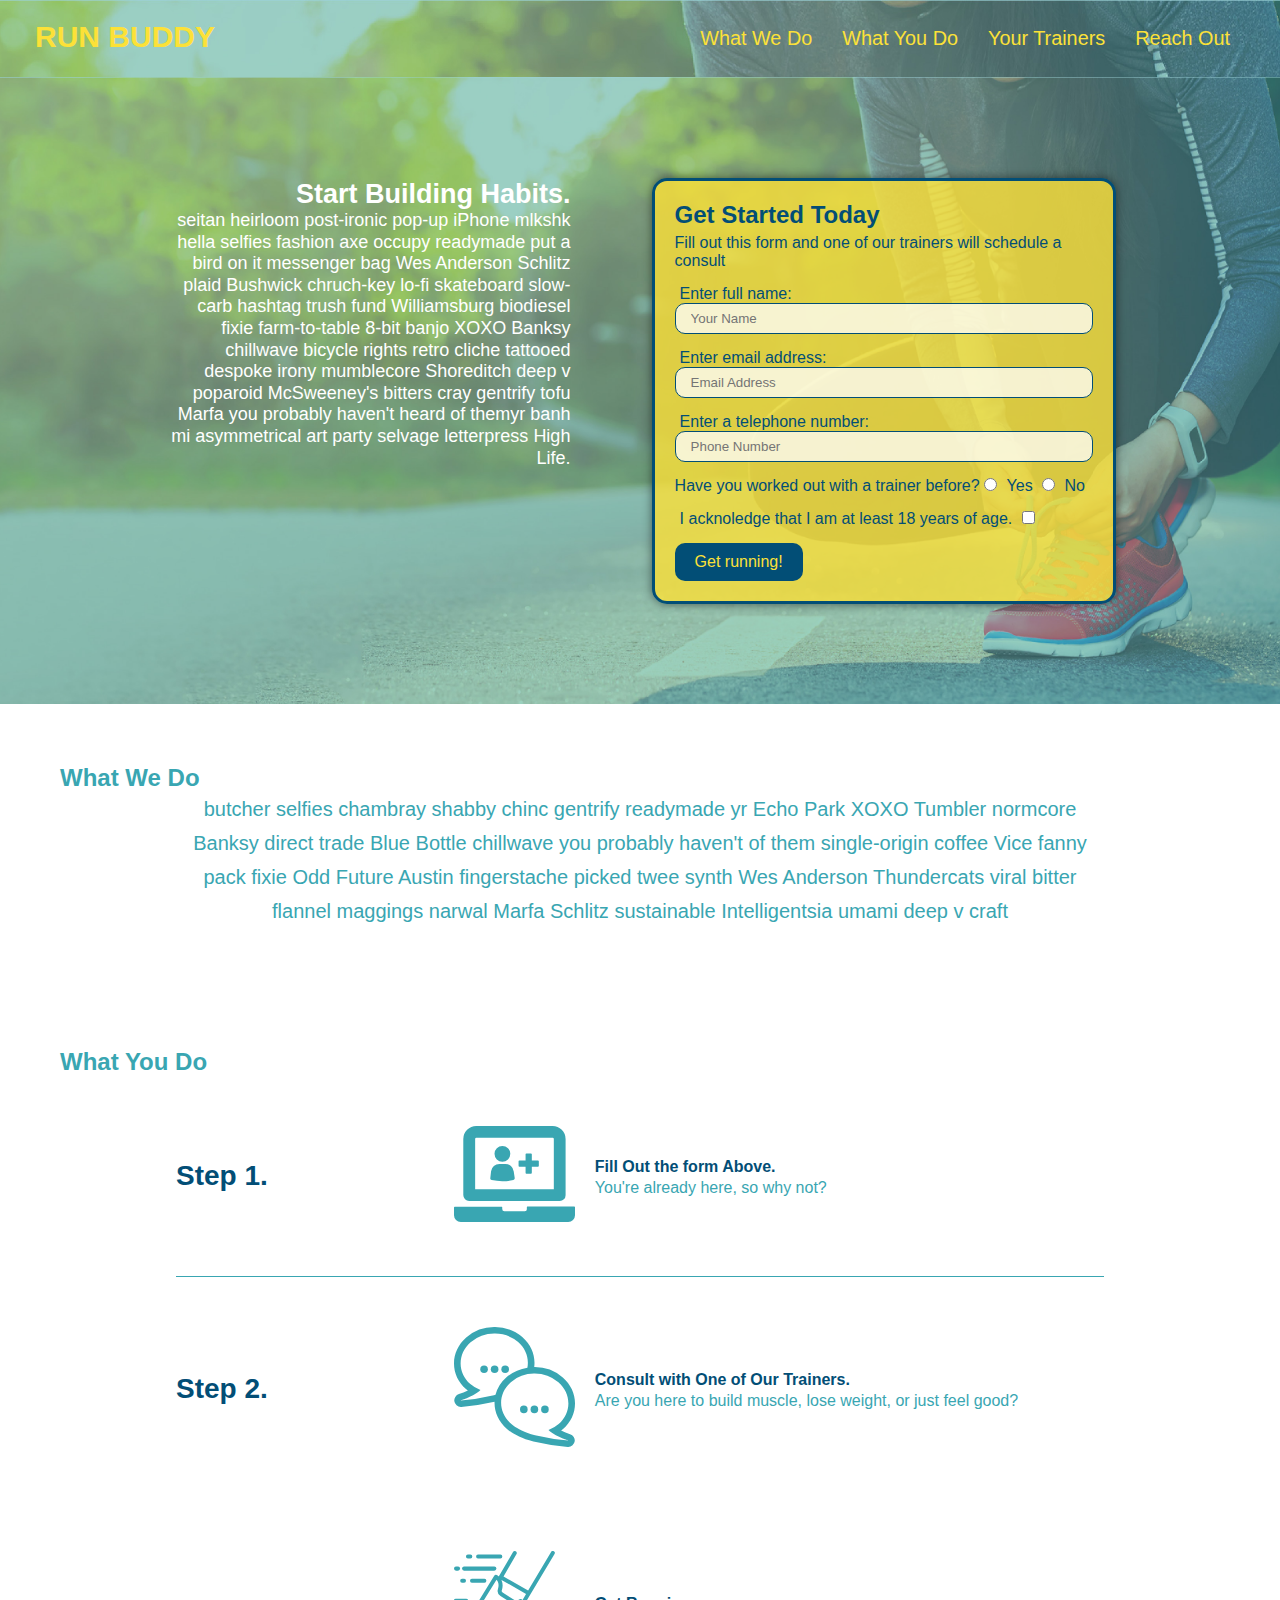
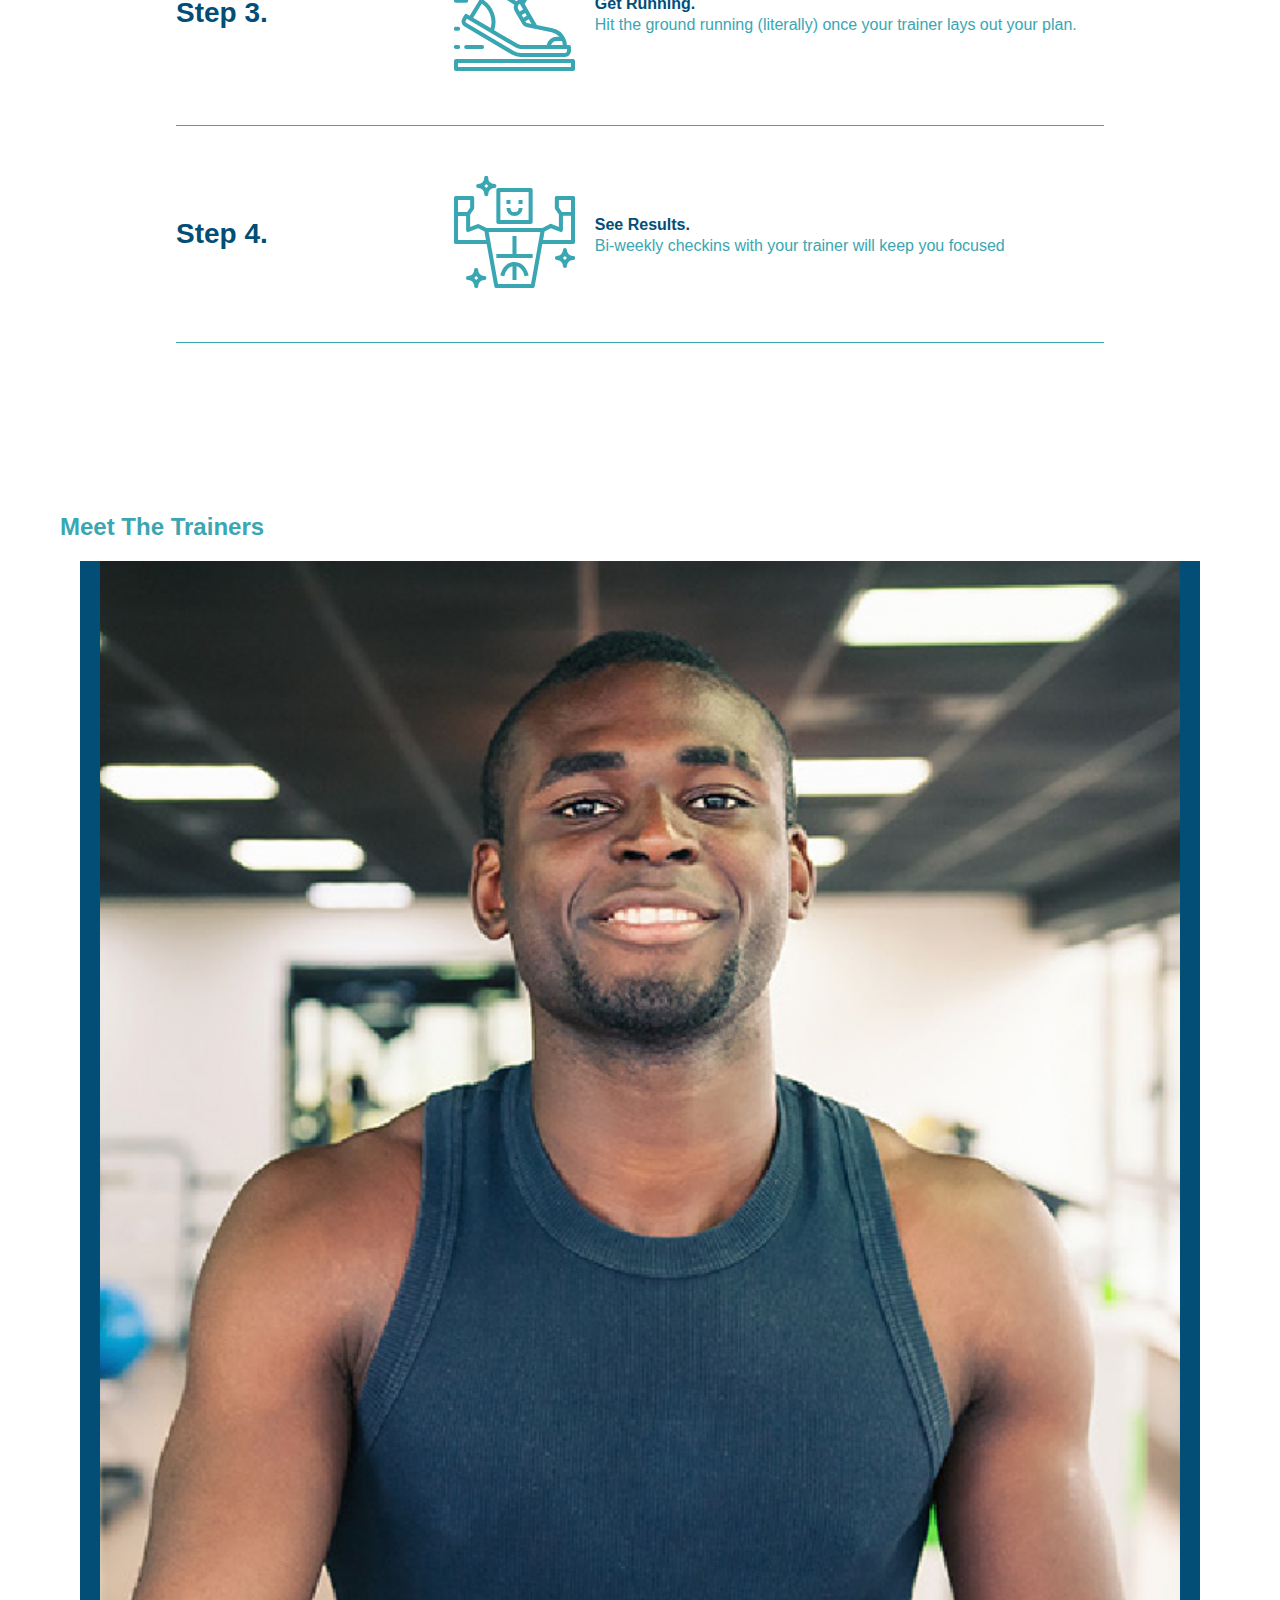
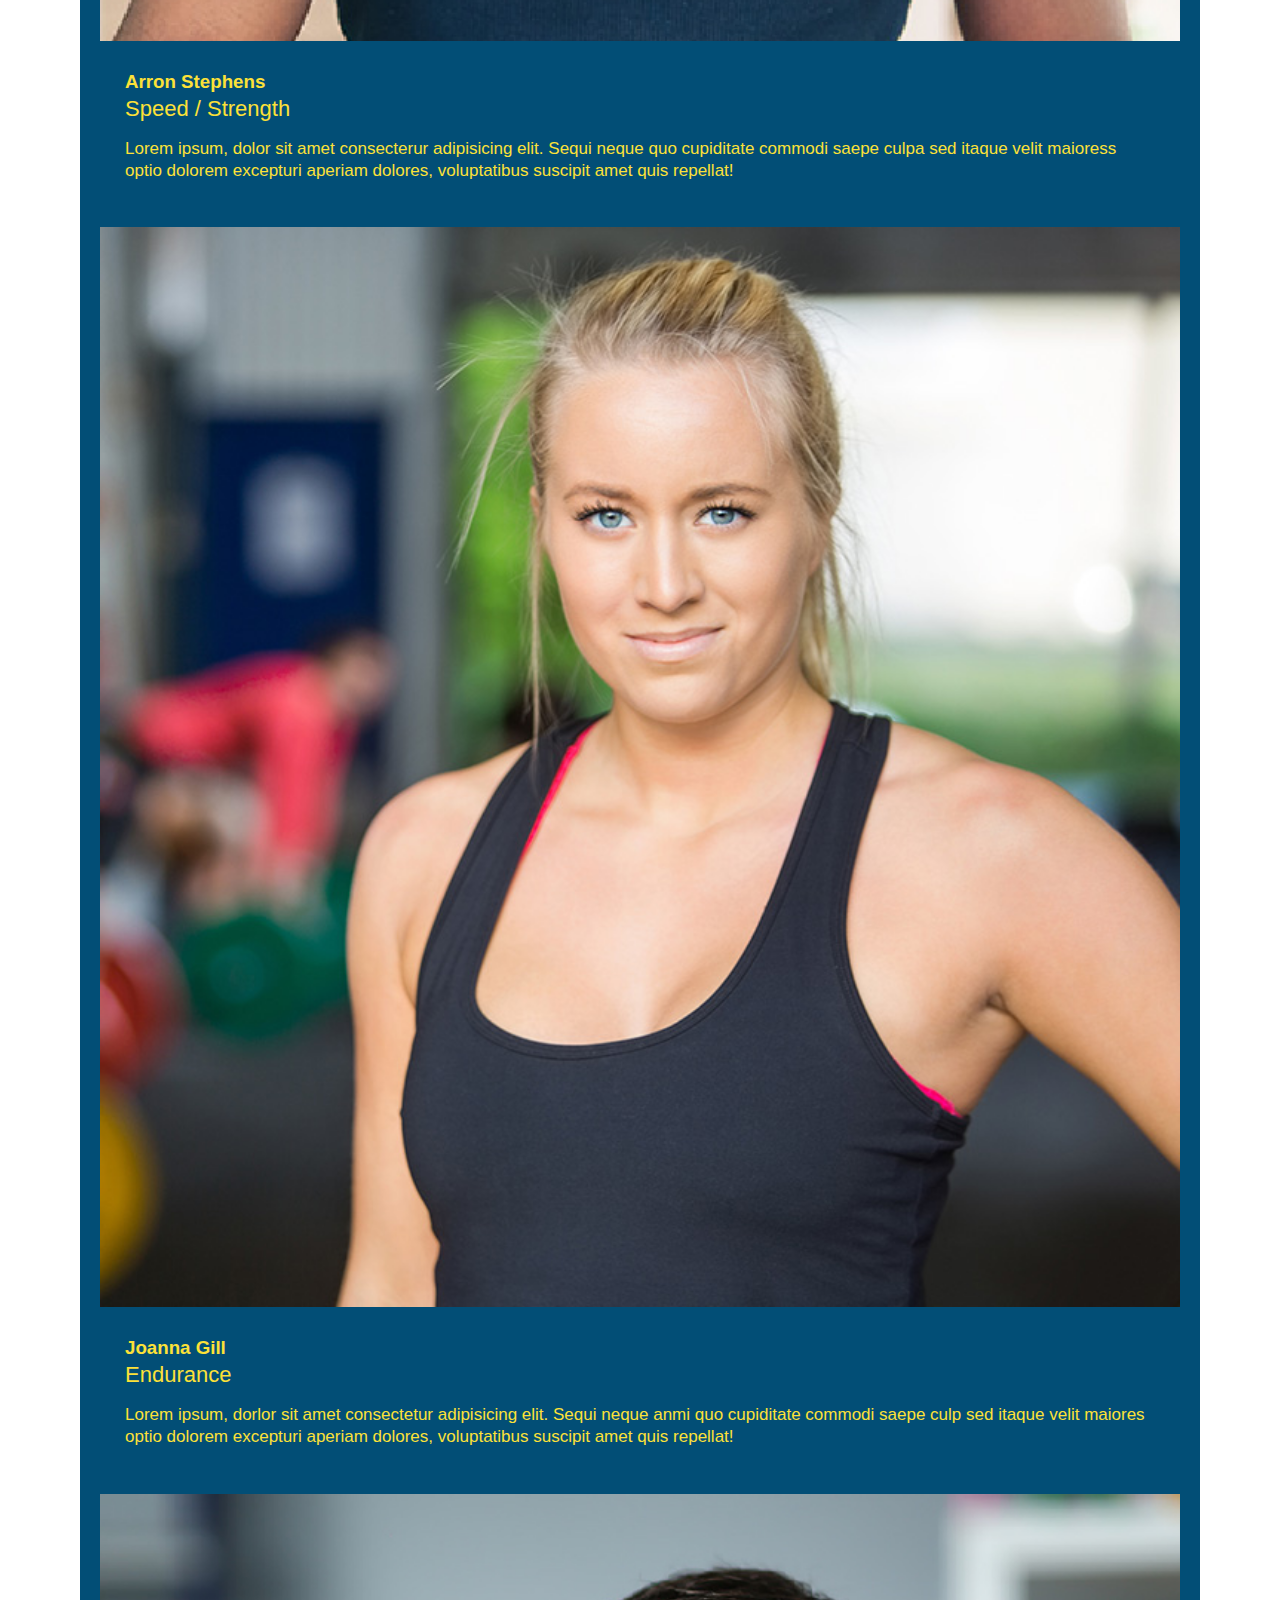
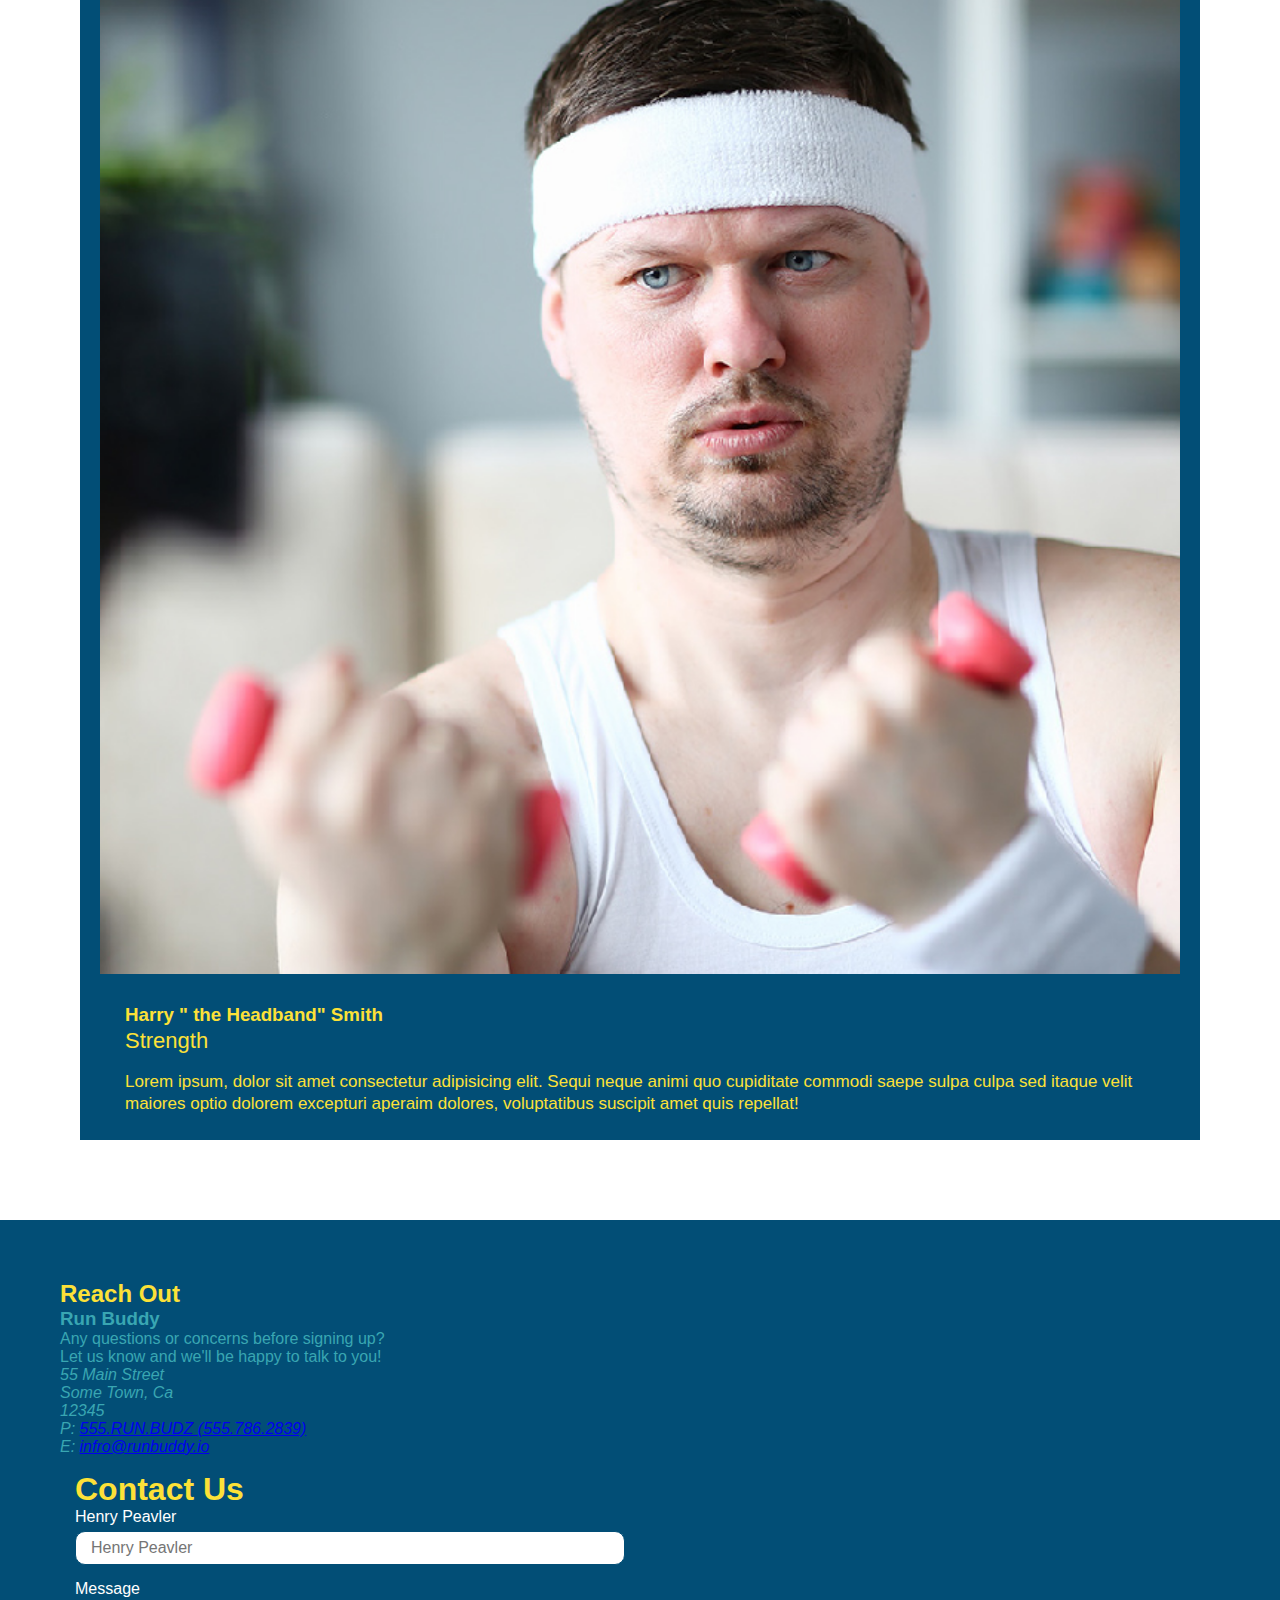
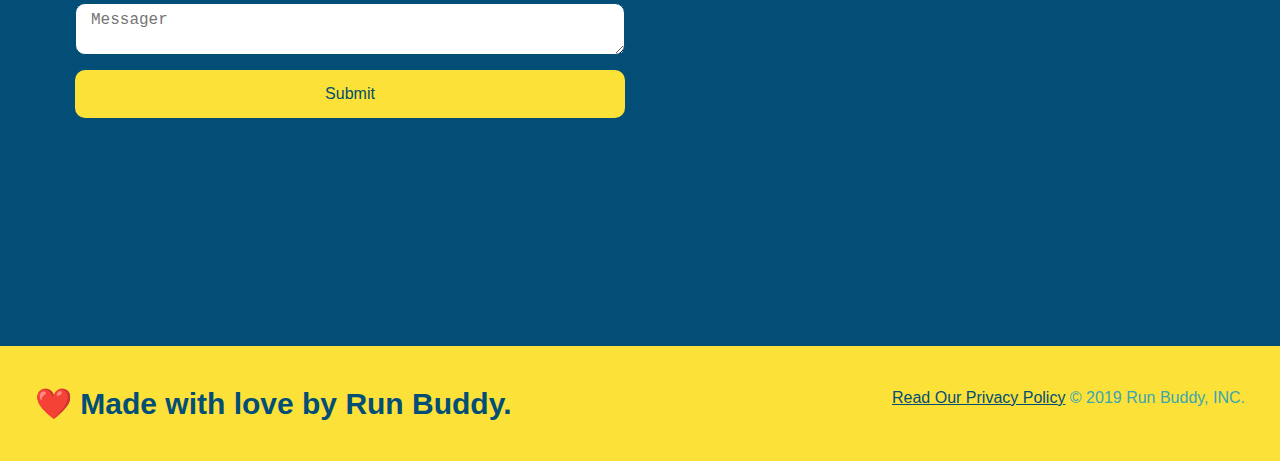
==== commit b360ced8: "added pseudo classes" ====
--- a/index.html
+++ b/index.html
@@ -1,12 +1,11 @@
 <!DOCTYPE html>
 <html lang="en">
-  
-<head> 
+  <head> 
+    <meta charset="UTF-8" />
+    <meta name="viewport" content="width=device-width, initial-scale=1.0" />
     <link rel="stylesheet" href="./assets/css/style.css" />
-    <meta name="viewport" content="width=device-width, initial-scale=1.0" />
     <title>Run Buddy</title>
   </head>
-  
   <body>
     <!-- navigations tags - block level element -->
 <header>
@@ -14,11 +13,8 @@
     <a href="/">RUN BUDDY</a>
   </h1>
   <nav>
-    <!--Unordered list elements-->
-<ul>
-  <!-- List item element-->
-  <li>
-      <!-- Anchor element -->
+  <ul>
+  <li>
     <a href="#what-we-do">What We Do</a>
   </li>
   <li>
@@ -33,9 +29,21 @@
   </ul>
  </nav>
 </header>
+<!-- end navigation -->
 
 <!-- hero/jumbotron -->
 <section class="hero">
+  <div class="hero-cta">
+    <h2>Start Building Habits.</h2>
+    <p>
+      seitan heirloom post-ironic pop-up iPhone mlkshk hella selfies fashion axe occupy readymade put a bird on it 
+      messenger bag Wes Anderson Schlitz plaid Bushwick chruch-key lo-fi skateboard slow-carb hashtag trush fund 
+      Williamsburg biodiesel fixie farm-to-table 8-bit banjo XOXO Banksy chillwave bicycle rights retro cliche 
+      tattooed despoke irony mumblecore Shoreditch deep v poparoid McSweeney's bitters cray gentrify tofu Marfa you 
+      probably haven't heard of themyr banh mi asymmetrical art party selvage letterpress High Life.
+    </p>
+  </div>
+  
   <div class="hero-form"> 
     <h3>Get Started Today</h3>
       <p>Fill out this form and one of our trainers will schedule a consult</p>
@@ -67,19 +75,6 @@
       </form>
   </div>
 </section>
-
-<!-- hero/jumbotron -->
-<section class="hero">
-  <div class="hero-cta">
-    <h2>Start Building Habits.</h2>
-    <p>
-      seitan heirloom post-ironic pop-up iPhone mlkshk hella selfies fashion axe occupy readymade put a bird on it 
-      messenger bag Wes Anderson Schlitz plaid Bushwick chruch-key lo-fi skateboard slow-carb hashtag trush fund 
-      Williamsburg biodiesel fixie farm-to-table 8-bit banjo XOXO Banksy chillwave bicycle rights retro cliche 
-      tattooed despoke irony mumblecore Shoreditch deep v poparoid McSweeney's bitters cray gentrify tofu Marfa you 
-      probably haven't heard of themyr banh mi asymmetrical art party selvage letterpress High Life.
-    </p>
-  </div>
   
 <!-- "what we do" section -->
 <section id="what-we-do" class="intro">
--- a/assets/css/style.css
+++ b/assets/css/style.css
@@ -17,6 +17,14 @@
     display: flex;
     justify-content: space-between;
     flex-wrap: wrap;
+    position: -webkit-sticky;
+    position: sticky;
+    top: 0;
+    background-image: url("../css/images/flipped-hero-image.jpeg");
+    background-size: cover;
+    background-position: center;
+    background-attachment: fixed;
+    background-position: 80%;
   }
   
   header h1 {
@@ -24,6 +32,7 @@
     font-size: 30px;
     color: #fce138;
     margin: 0;
+    text-shadow: 0 0 10px rgba(0, 0, 0, 0, 0.5);
   }
   header a {
     text-decoration: none;
@@ -46,6 +55,13 @@
     padding: 10px 15px;
     font-weight: lighter;
     font-size: 1.55vw;
+    text-shadow: 0 0 10px rgba(0, 0, 0, 0, 0.5);
+  }
+  header nav ul li a:hover {
+    background: #fce138;
+    color: #024e76;
+    border-radius: 15px;
+    text-shadow: none;
   }
   
   footer {
@@ -91,11 +107,13 @@
   
   .hero-form {
       border: 3px solid #024e76;
-      background-color: #fce138;
+      background-color: rgba(252, 225, 56, 0.8);
       padding: 20px;
       color: #024e76;
       width: 40%;
       margin: 3.5%; 
+      box-shadow: 0 0 10px rgba(0, 0, 0, 0.5);
+      border-radius: 15px;
   }
   
   .hero-form h3 {
@@ -119,6 +137,7 @@
     font-style: italic;
     font-size: 55px;
     color: #fce138;
+    text-shadow: 0 0 10px rgba(0, 0, 0, 0, 0.5);
   }
   
   .form-input {
@@ -129,6 +148,12 @@
       color: #024e76;
       width: 100%;
       margin-bottom: 15px;
+      border-radius: 10px;
+      background-color: rgba(255, 255, 255, 0.75);
+  }
+  .form-input:focus {
+    background-color: rgba(255, 255, 255, 1);
+    outline: none;
   }
   
   .hero-form label {
@@ -141,6 +166,10 @@
       border: none;
       padding: 10px 20px;
       font-size: 16px;
+      border-radius: 10px;
+  }
+  .hero-form button:hover {
+    background-color: #39a6b2;
   }
 
   .section-titel {
@@ -174,11 +203,16 @@
     margin: 50px auto;
     padding-bottom: 50px;
     width: 80%;
-    border-bottom: 1px solid #39a6b2;
     display: flex;
     flex-wrap: wrap;
     align-items: center;
     justify-content: space-between;
+  }
+  .step:last-child {
+    border-bottom: 1px solid #39a6b2;
+  }
+  .step:nth-child(even) {
+    border-bottom: 1px solid #39a6b2;
   }
 
   .steps h3 {
@@ -311,6 +345,7 @@
     color: #024e76;
     width: 100%;
     margin-bottom: 15px;
+    border-radius: 10px;
     margin-top: 5px
   }
   
@@ -326,6 +361,11 @@
     text-align: center;
     padding: 15px 0;
     font-size: 16px;
+    border-radius: 10px;
+  }
+  .contact-form button:hover {
+    color: #fce138;
+    background: #39a6b2;
   }
   
   /* REACH OUT STYLES END */
@@ -346,15 +386,109 @@
 
   /* MEDIA QUERY FOR SMALLER DIESKTOP SCREENS AND SMALLER */
   @media screen and (max-width: 980px) {
+    header {
+      padding-bottom: 0;
+      justify-content: center;
+      position: relative;
+    }
+
+    header h1 {
+      width: 100%;
+      text-align: center;
+    }
+
+    header nav ul {
+      margin-top: 20px;
+      width: 100%;
+      justify-content: center;
+    }
+
+    header nav ul li a {
+      font-size: 20px;
+    }
+
+    footer h2, footer div {
+      text-align: center;
+      width: 100%;
+    }
+
+    .hero-cta, .hero-form {
+      width: 100%;
+    }
+
+    .hero-cta {
+      text-align: center;
+    }
+
+    .section-title {
+      width: 80%;
+    }
+
+    .trainer {
+      flex: 0 70%;
+    }
     
+    .contact-info iframe {
+      flex: 1 100%;
+    }
   }
 
   /* MEDIA QUERY FOR TABLETS AND SMALLER */
   @media screen and (max-width: 786px) {
-
-  }
-
+    section {
+      padding: 30px 15px;
+    }
+
+    .step h3 {
+      flex: 1 100%;
+      text-align: center;
+    }
+
+    .step-info {
+      flex: 2 100%;
+      text-align: center;
+      justify-content: center;
+    }
+
+    .step-img {
+      flex: 0 32%;
+      margin-right: 0;
+      margin-top: 15px;
+      margin-bottom: 15px;
+    }
+
+    .step-text {
+      flex: 100%;
+    }
+  }
   /* MEDIA QUERY FOR MOBIL PHONES AND SMALLER */
   @media screen and (max-width: 575px) {
 
+    .hero-form button {
+      width: 100%;
+    }
+
+    .section-title {
+      width: 95%;
+    }
+
+    .intro p {
+      width: 100%;
+    }
+
+    .trainer {
+      flex: 0 100%;
+    }
+
+    .contact-info {
+      text-align: center;
+    }
+
+    .contact-info > * {
+      flex: 0 100%;
+    }
+
+    .contact-form {
+      order: 3;
+    }
   }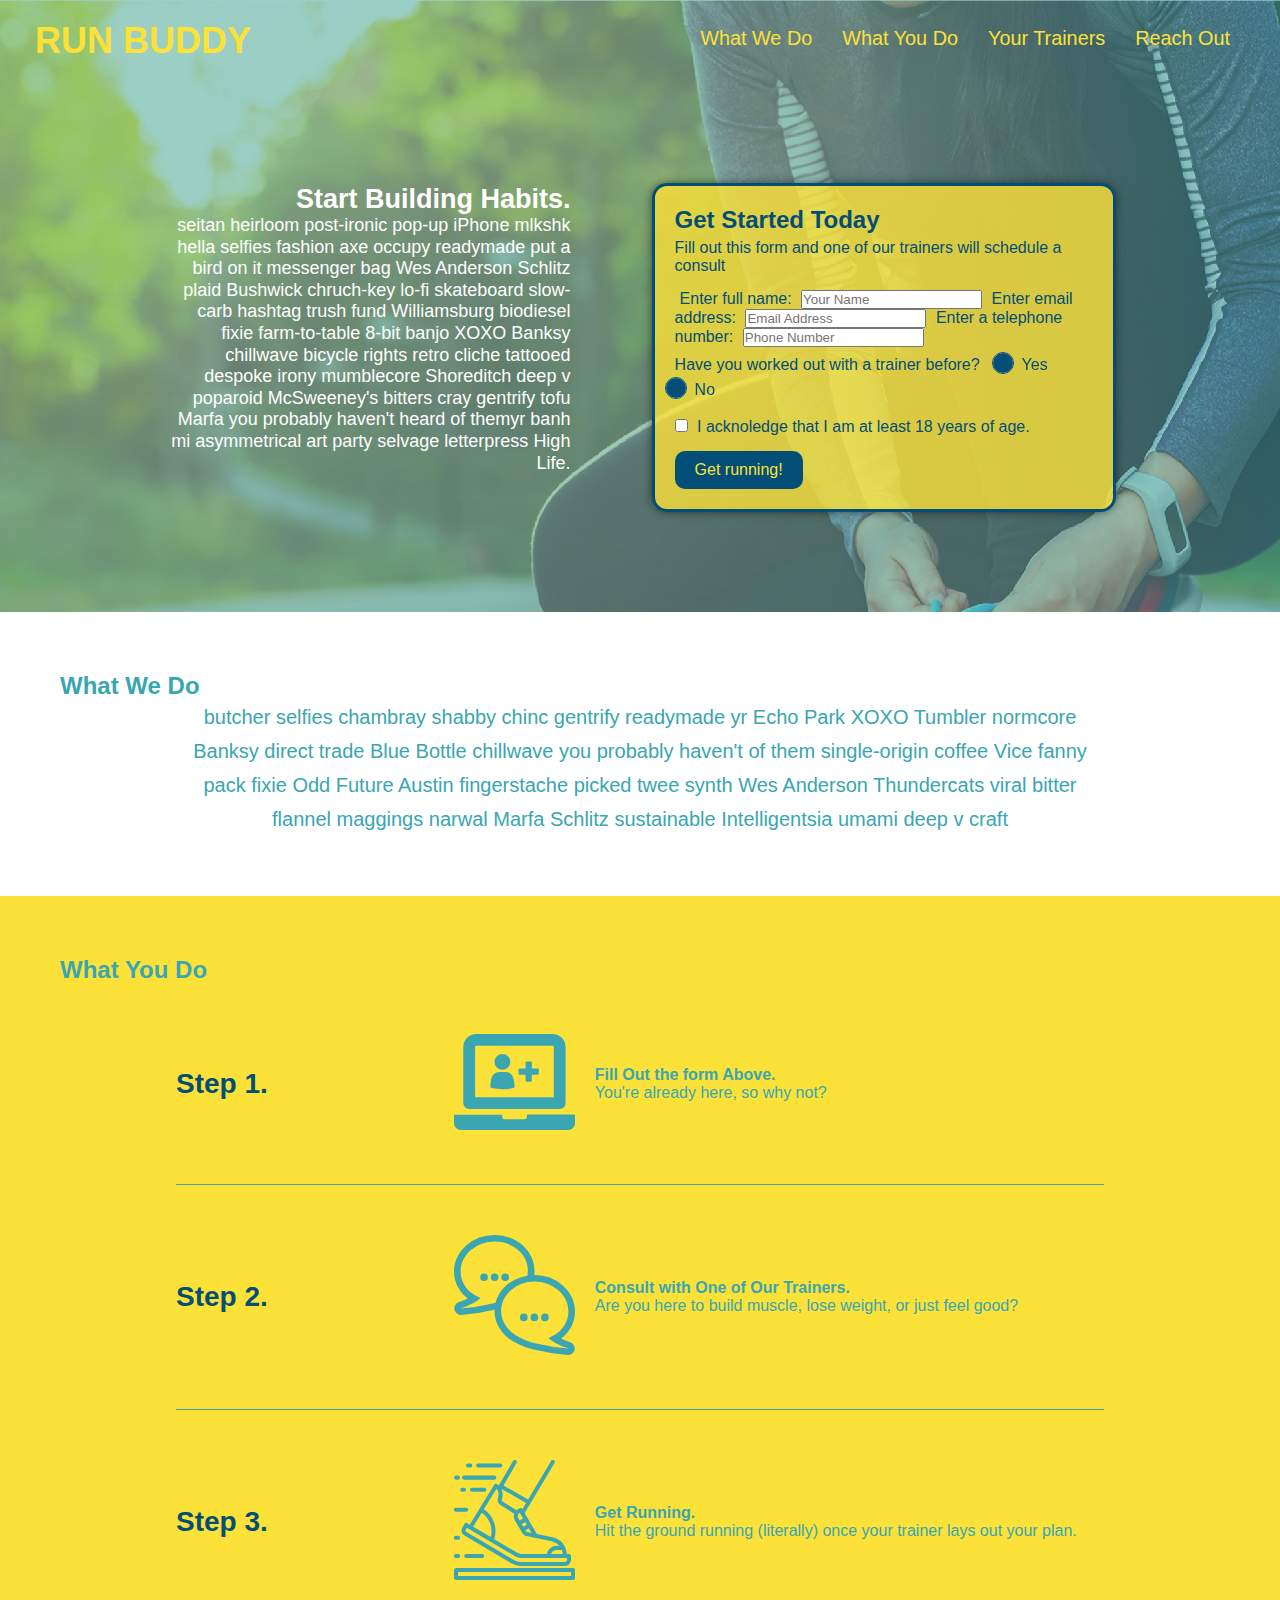
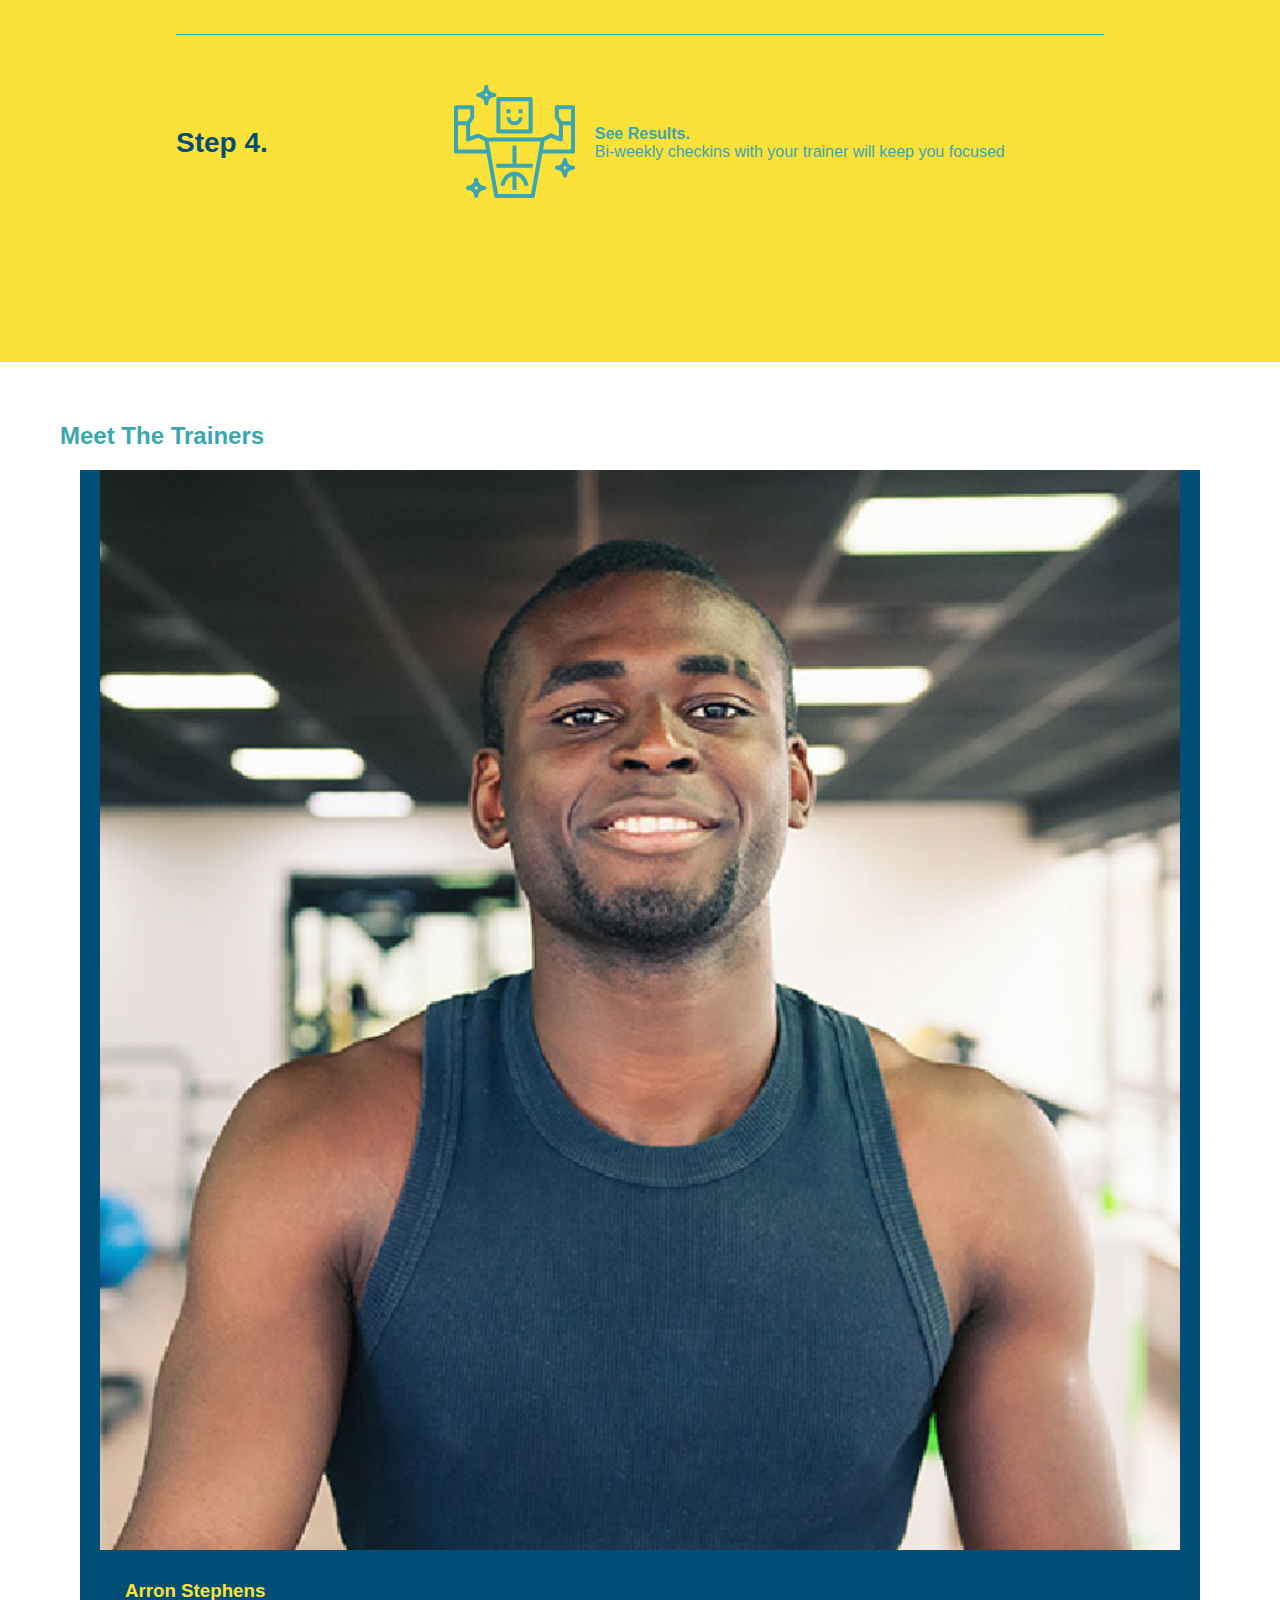
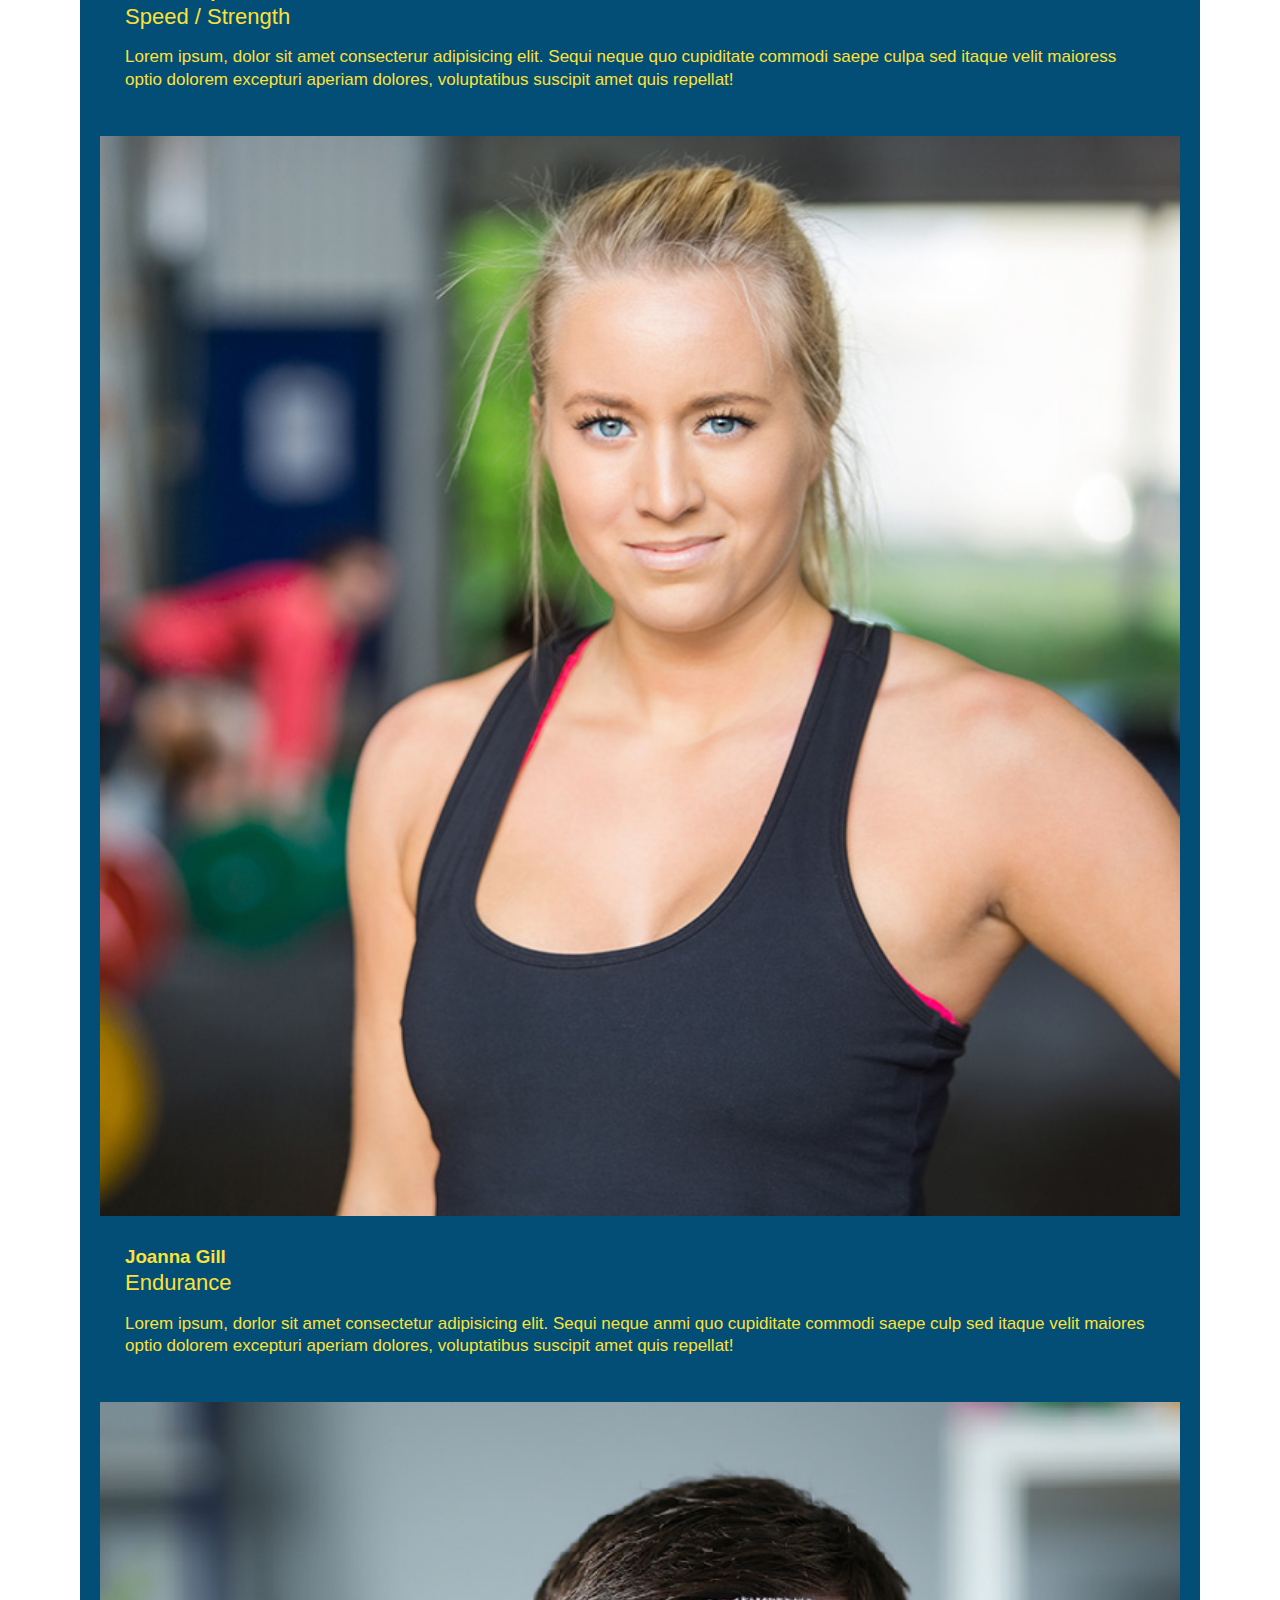
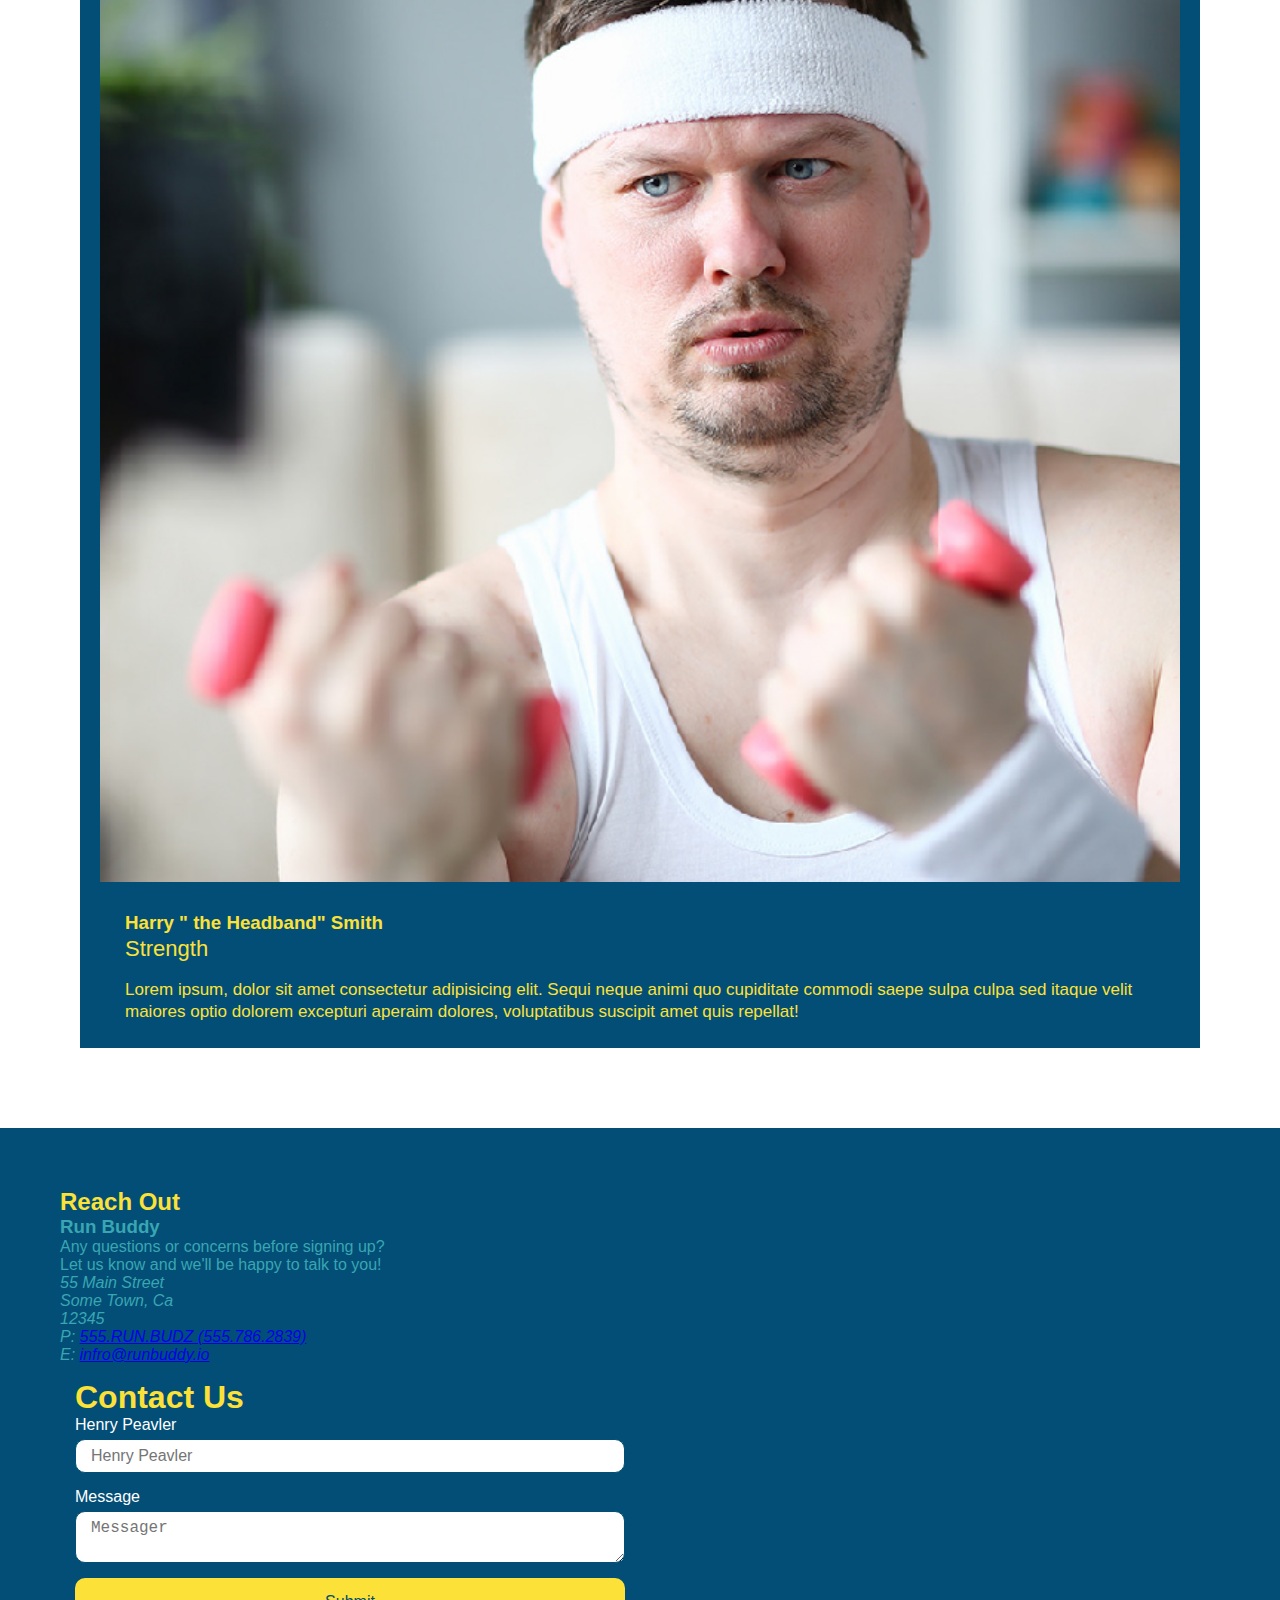
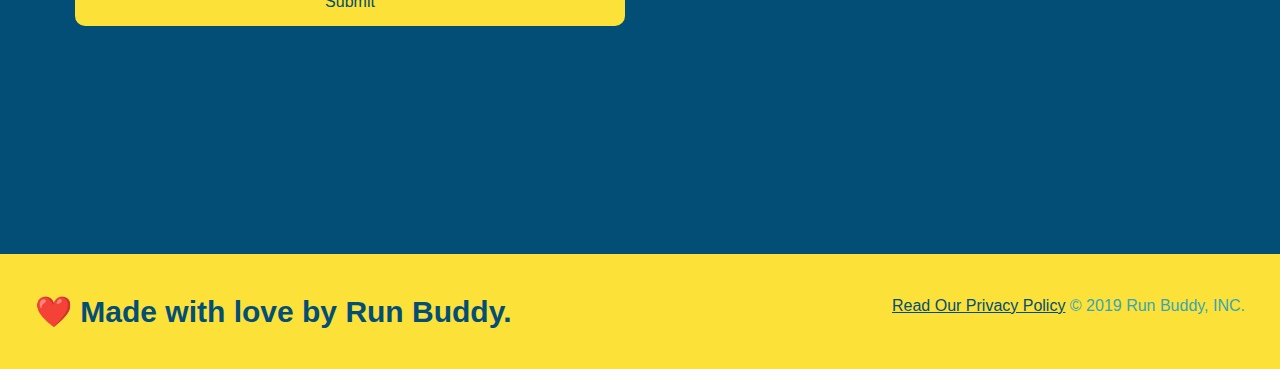
==== commit 5ad2969c: "final css touches" ====
--- a/index.html
+++ b/index.html
@@ -43,7 +43,7 @@
       probably haven't heard of themyr banh mi asymmetrical art party selvage letterpress High Life.
     </p>
   </div>
-  
+
   <div class="hero-form"> 
     <h3>Get Started Today</h3>
       <p>Fill out this form and one of our trainers will schedule a consult</p>
@@ -58,16 +58,20 @@
         <input type="text" placeholder="Phone Number" name="phone" id="phone" class="form-input">
         <p>
           Have you worked out with a trainer before?
+          <span class="radio-wrapper">
           <input type="radio" name="trainer-confirm" id="trainer-yes" />
           <label for="trainer-yes">Yes</label>
+          </span>
+          <span class="radio-wrapper">
           <input type="radio" name='trainer-confirm' id="trainer-no" />
           <label for="trainer-no">No</label>
+          </span>
           </p>
           <p>
-            <label for="checkbox">
-              I acknoledge that I am at least 18 years of age.
-            </label>
-            <input type="checkbox" name='age-confirm' id="checkbox" />
+            <span class="checkblox-wrap">
+              <input type="checkbox" name='age-confirm' id="checkbox" />
+              <label for="checkbox">I acknoledge that I am at least 18 years of age.</label>
+              </span>
           </p>
           <button type="submit">
             Get running!
--- a/assets/css/style.css
+++ b/assets/css/style.css
@@ -1,3 +1,9 @@
+:root {
+  --primary-color: #fce138;
+  --secondary-color: #024e76;
+  --tertiary-color: #39a6b2;
+}
+
 * {
   box-sizing: border-box;
   margin: 0;
@@ -22,14 +28,13 @@
     top: 0;
     background-image: url("../css/images/flipped-hero-image.jpeg");
     background-size: cover;
-    background-position: center;
     background-attachment: fixed;
     background-position: 80%;
   }
   
   header h1 {
     font-weight: bold;
-    font-size: 30px;
+    font-size: 36px;
     color: #fce138;
     margin: 0;
     text-shadow: 0 0 10px rgba(0, 0, 0, 0, 0.5);
@@ -57,6 +62,7 @@
     font-size: 1.55vw;
     text-shadow: 0 0 10px rgba(0, 0, 0, 0, 0.5);
   }
+
   header nav ul li a:hover {
     background: #fce138;
     color: #024e76;
@@ -66,11 +72,11 @@
   
   footer {
     background: #fce138;
+    padding: 40px 35px;
+    display: flex;
+    justify-content: space-between;
+    flex-wrap: wrap;
     width: 100%;
-    padding: 40px 35px;
-    display: flex;
-    justify-content: space-between;
-    flex-wrap: wrap;
   }
   
   footer h2 {
@@ -97,11 +103,12 @@
     background-image: url("../css/images/flipped-hero-image.jpeg");
     background-repeat: no-repeat;
     background-size: cover;
-    background-position: center;
     display: flex;
     justify-content: center;
     flex-wrap: wrap;
-    align-items: flex-start
+    align-items: flex-start;
+    background-attachment: fixed;
+    background-position: 80%;
   }
   /* Hero Style End */
   
@@ -112,8 +119,12 @@
       color: #024e76;
       width: 40%;
       margin: 3.5%; 
+      border-radius: 15px;
       box-shadow: 0 0 10px rgba(0, 0, 0, 0.5);
-      border-radius: 15px;
+  }
+
+  .hero-form button:hover {
+    background-color: #39a6b2;
   }
   
   .hero-form h3 {
@@ -140,22 +151,6 @@
     text-shadow: 0 0 10px rgba(0, 0, 0, 0, 0.5);
   }
   
-  .form-input {
-      border: 1px solid #024e76;
-      display: block;
-      padding: 7px 15px;
-      font-size: 16;
-      color: #024e76;
-      width: 100%;
-      margin-bottom: 15px;
-      border-radius: 10px;
-      background-color: rgba(255, 255, 255, 0.75);
-  }
-  .form-input:focus {
-    background-color: rgba(255, 255, 255, 1);
-    outline: none;
-  }
-  
   .hero-form label {
       margin: 0 5px;
   }
@@ -168,8 +163,47 @@
       font-size: 16px;
       border-radius: 10px;
   }
-  .hero-form button:hover {
-    background-color: #39a6b2;
+
+  .checkbox-wrapper input, .radio-wrapper input {
+    opacity: 0;
+  }
+
+  .checkbox-wrapper label, .radio-wrapper label {
+    position: relative;
+    left: 10px;
+    margin: 10px;
+    line-height: 1.6;
+  }
+
+  .checkbox-wrapper label::before, .radio-wrapper label::before {
+    content: "";
+    height: 20px;
+    width: 20px;
+    background: rgba(255, 255, 255, 0.75);
+    border: 1px solid var(--secondary-color);
+    position: absolute;
+    top: -4px;
+    left: -30px;
+  }
+
+  .radio-wrapper label::before{
+    border-radius: 50%;
+  }
+
+  .radio-wrapper label::after {
+    content: "";
+    height: 20px;
+    width: 20px;
+    border-radius: 50%;
+    background: var(--secondary-color);
+    position: absolute;
+    left: -29px;
+    top: -3px;
+    background-image: radial-gradient(circle, var(--tertiarty-color), var(--secondary-color));
+  }
+
+  .checkbox-wrapper input + label::after, .radio-wrapper input:checked + label::after {
+    content: "";
   }
 
   .section-titel {
@@ -198,21 +232,23 @@
       margin: 0 auto;
       text-align: center;
   }
+
+  .steps {
+    background: #fce138;
+  }
   
   .step {
     margin: 50px auto;
     padding-bottom: 50px;
     width: 80%;
+    border-bottom: 1px solid #39a6b2;
     display: flex;
     flex-wrap: wrap;
     align-items: center;
     justify-content: space-between;
   }
   .step:last-child {
-    border-bottom: 1px solid #39a6b2;
-  }
-  .step:nth-child(even) {
-    border-bottom: 1px solid #39a6b2;
+    border-bottom: none;
   }
 
   .steps h3 {
@@ -246,7 +282,7 @@
     font-size: 18px;
   }
 
-  .steps h4 {
+  .steps-text h4 {
     font-size: 16px;
     line-height: 1.5;
     color: #024e76;
@@ -345,8 +381,13 @@
     color: #024e76;
     width: 100%;
     margin-bottom: 15px;
+    margin-top: 5px;
     border-radius: 10px;
-    margin-top: 5px
+    background-color: rgba(255, 255, 255, 1);
+  }
+  .contact-form input:focus, .contact-form textarea:focus {
+    background-color: rgba(255, 255, 255, 1);
+    outline: none;
   }
   
   .contact-info a {
@@ -367,7 +408,6 @@
     color: #fce138;
     background: #39a6b2;
   }
-  
   /* REACH OUT STYLES END */
 
   /* UTILITIES */
@@ -460,6 +500,10 @@
     .step-text {
       flex: 100%;
     }
+
+    .trainer-bio h3, .trainer-bio h4 {
+      display: block;
+    }
   }
   /* MEDIA QUERY FOR MOBIL PHONES AND SMALLER */
   @media screen and (max-width: 575px) {
